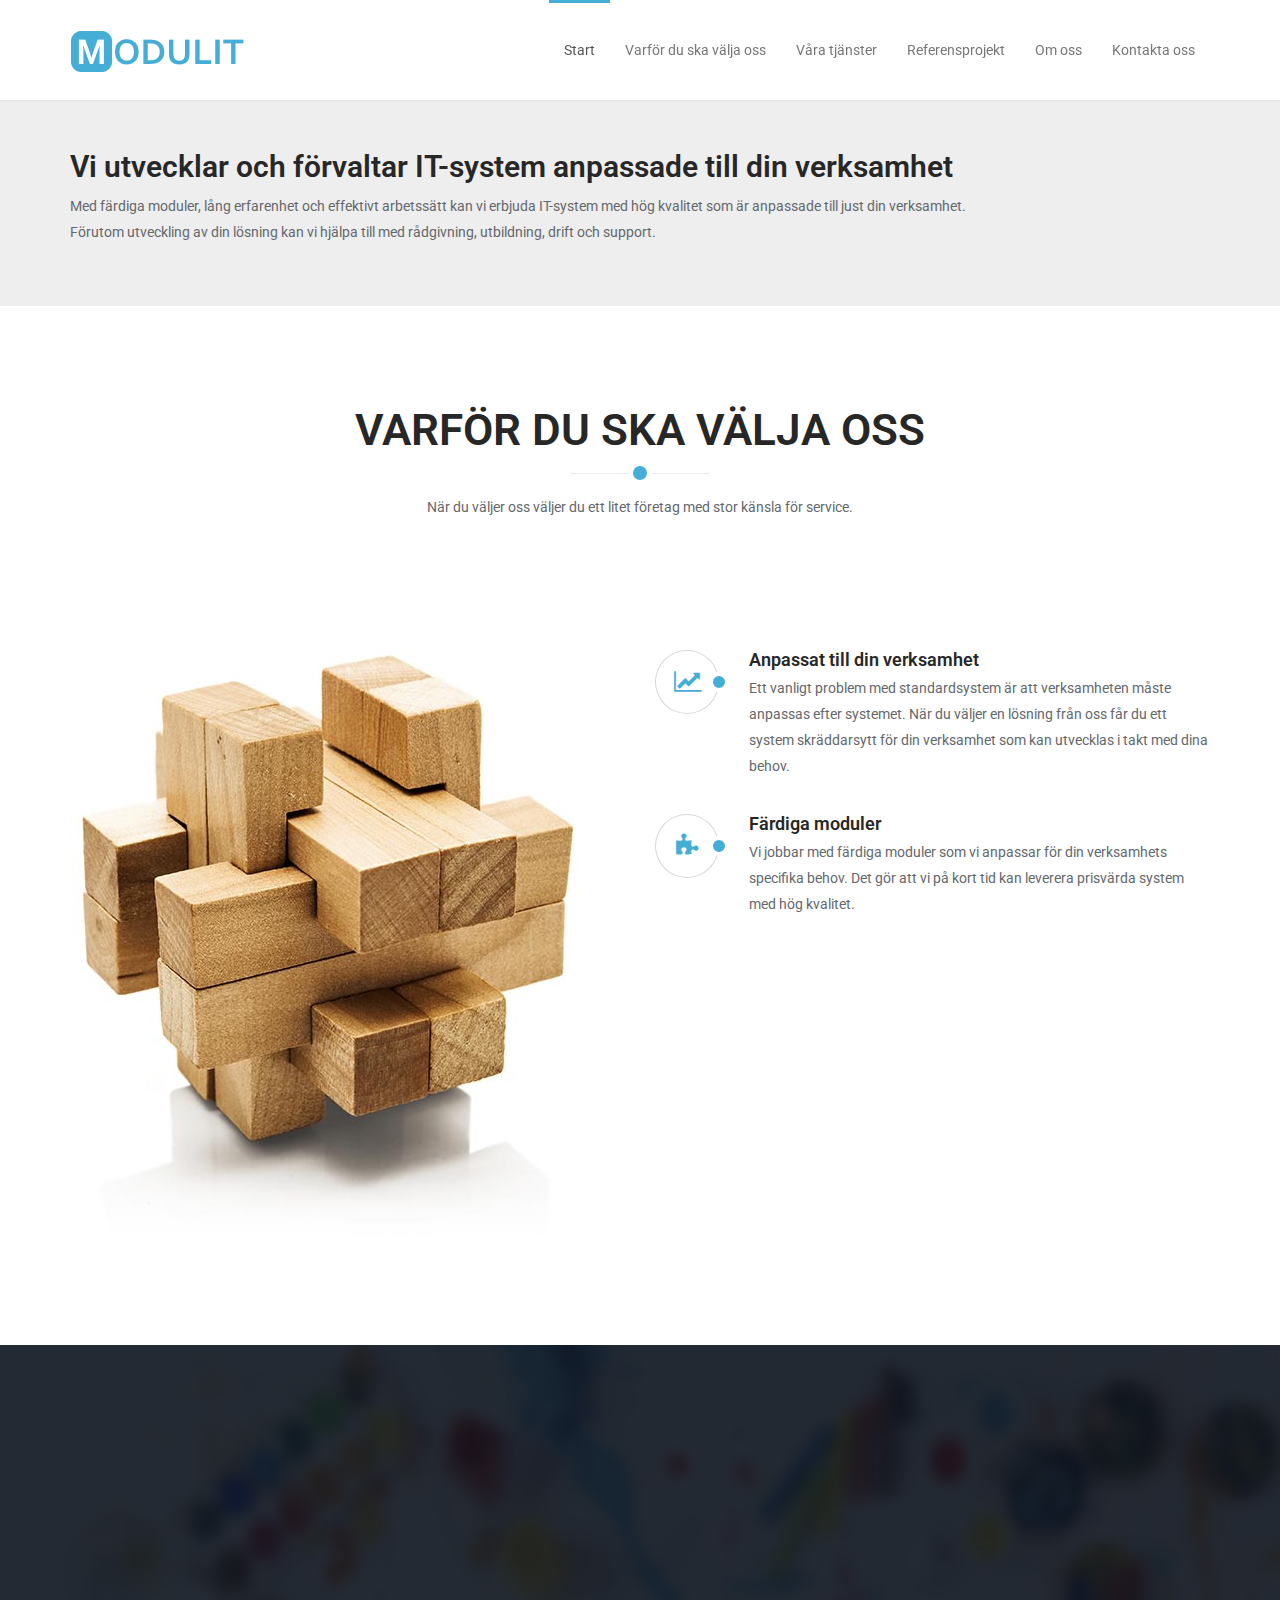
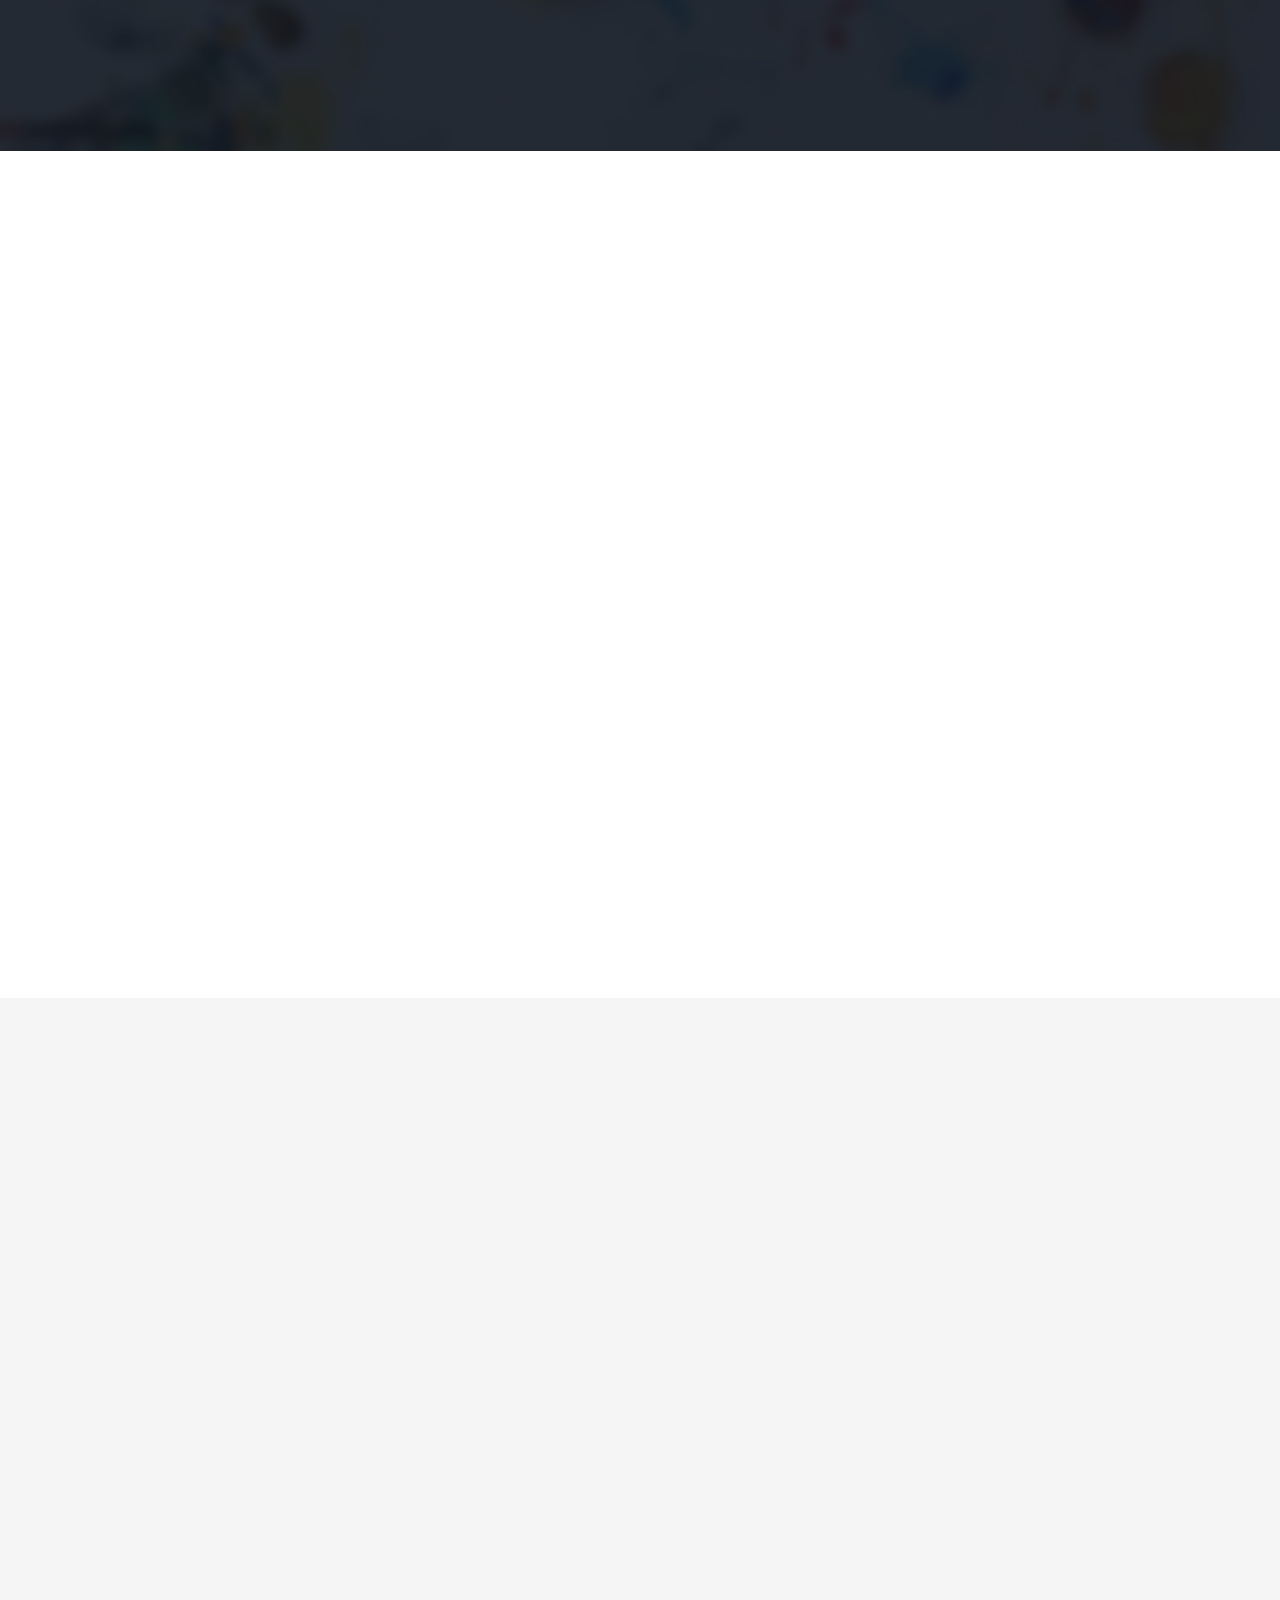
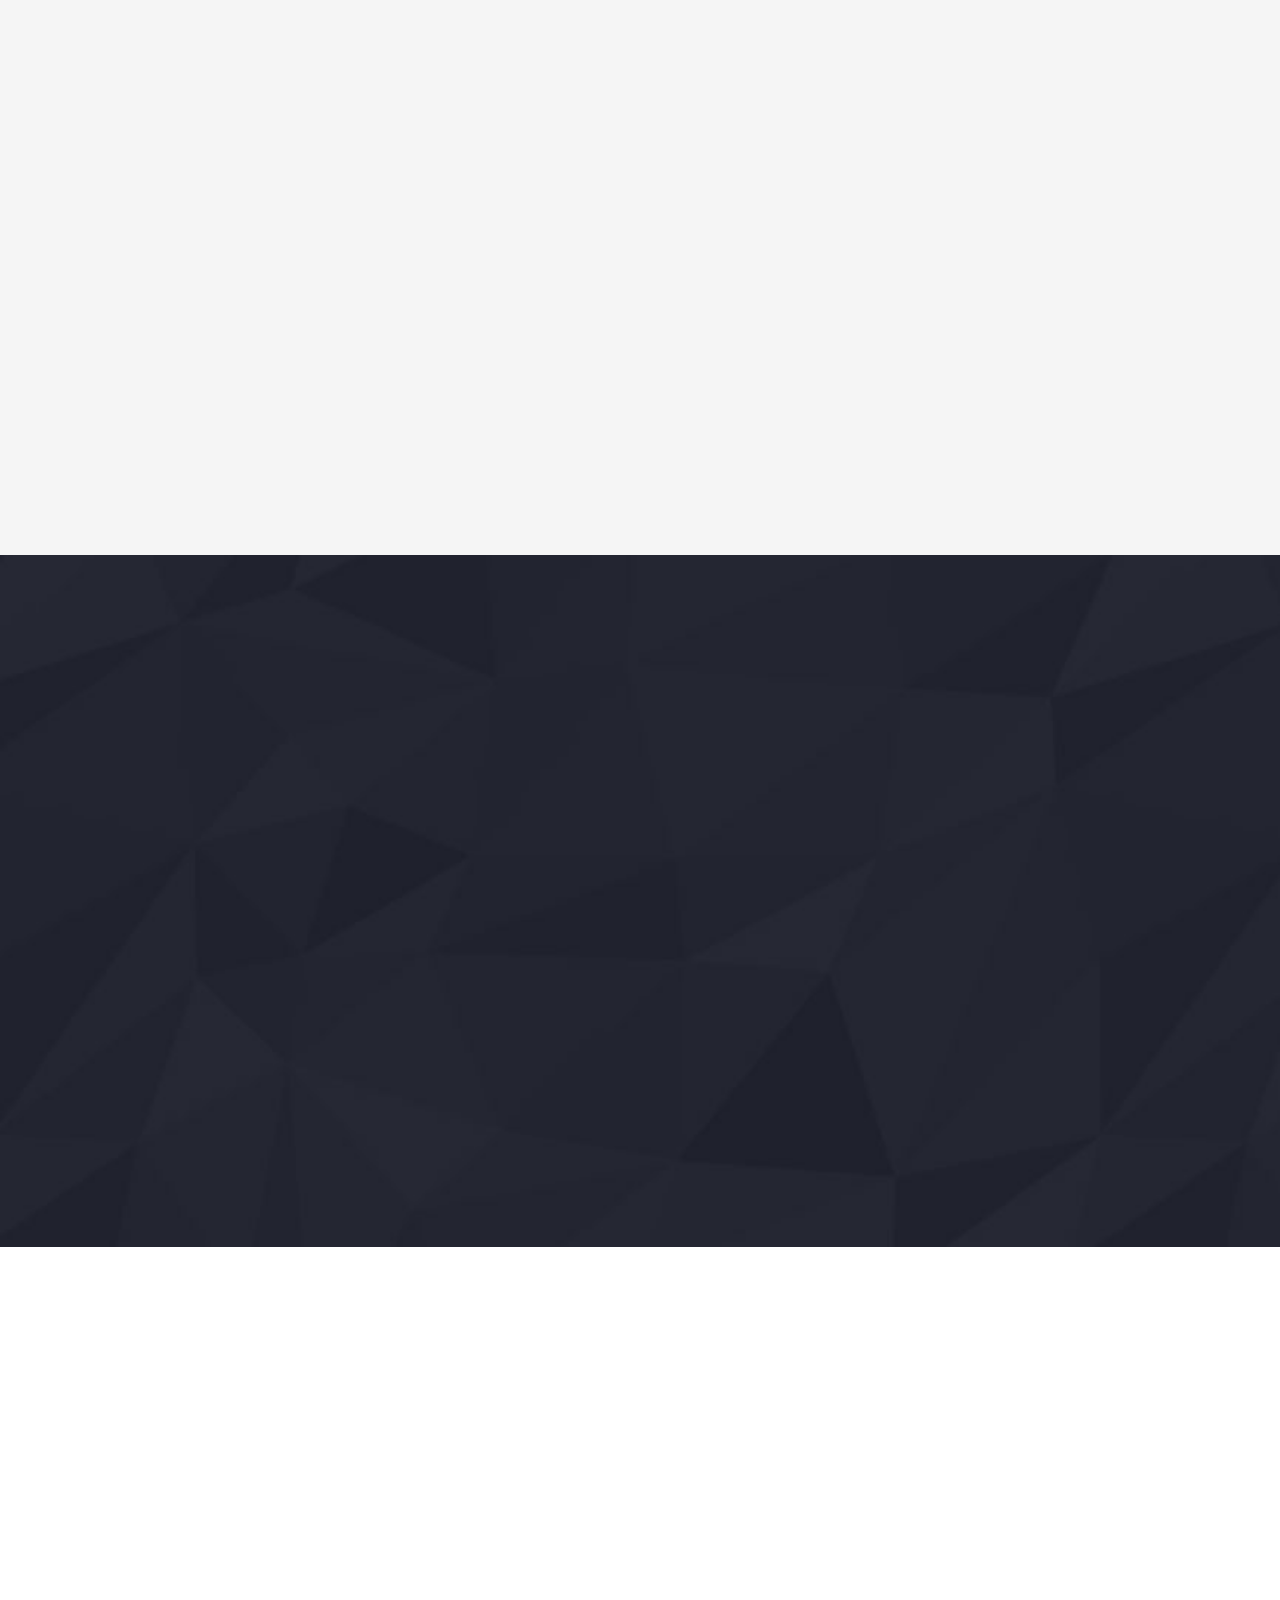
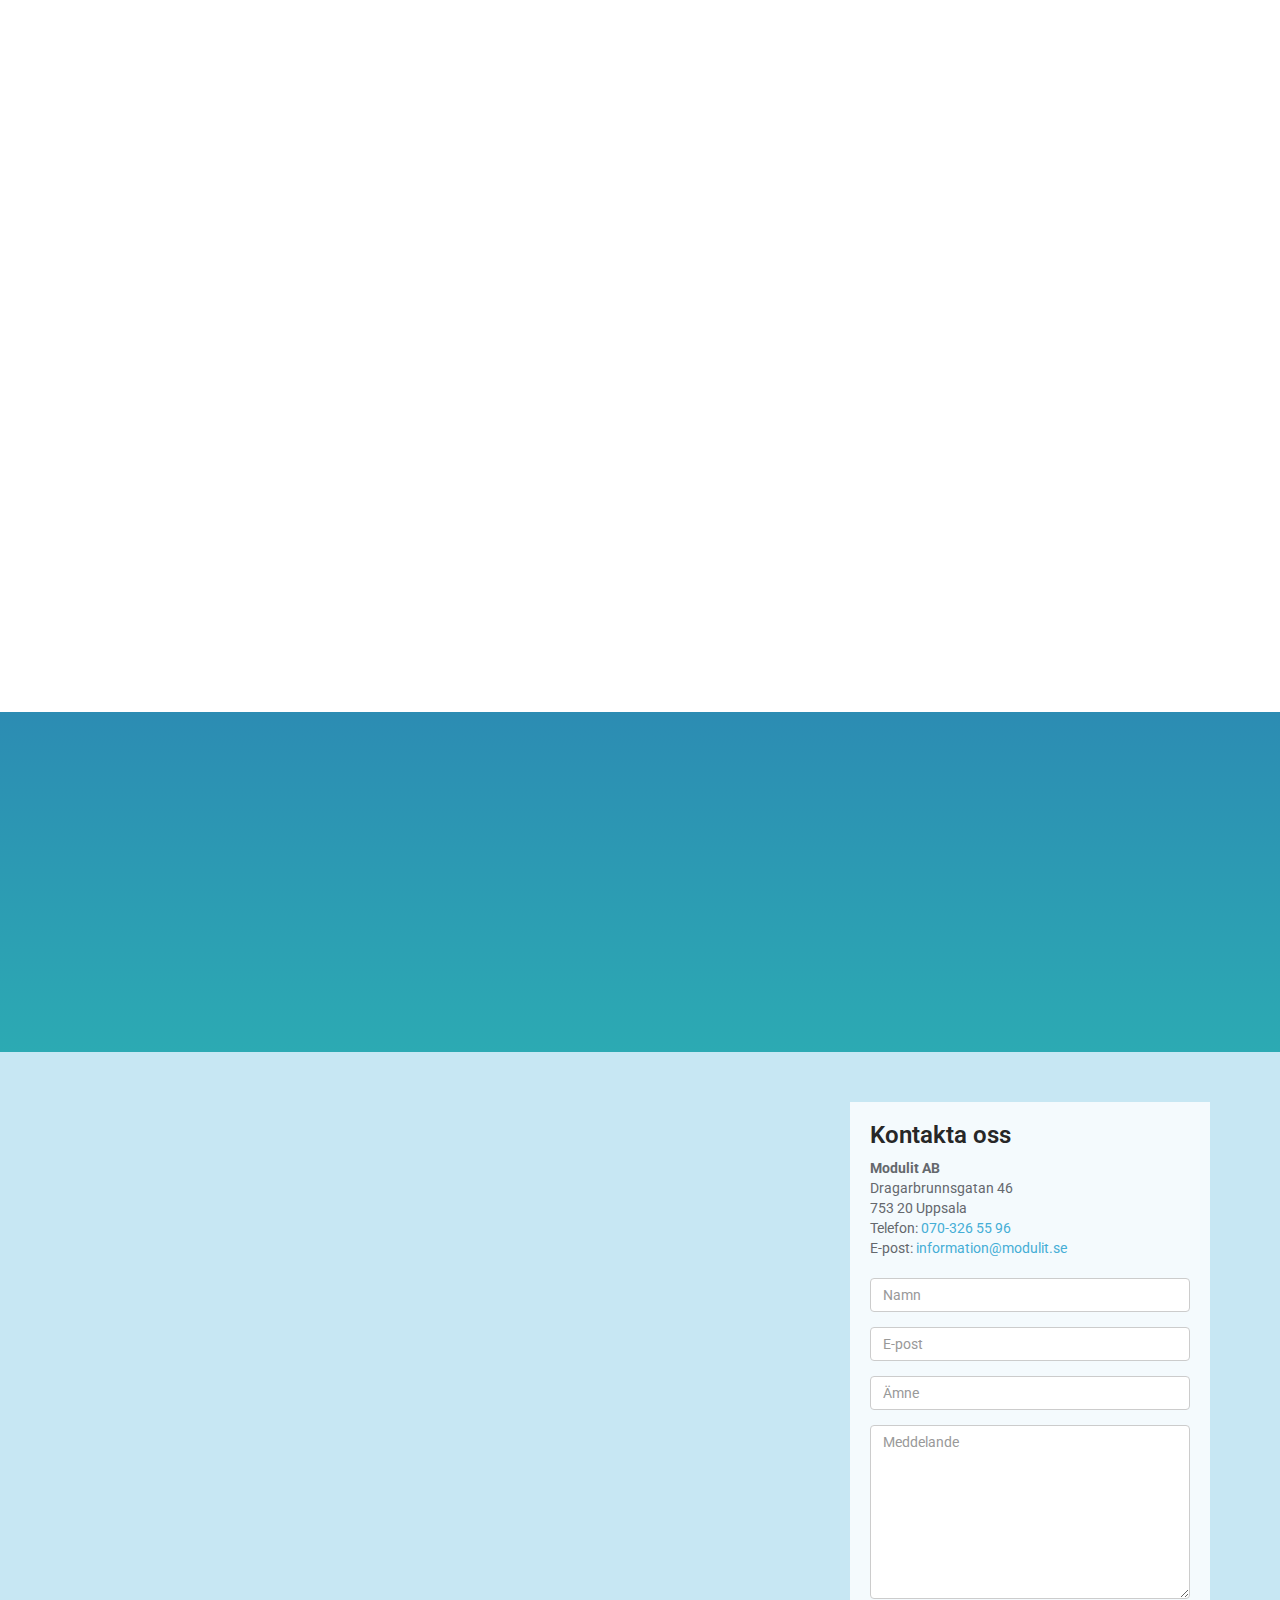
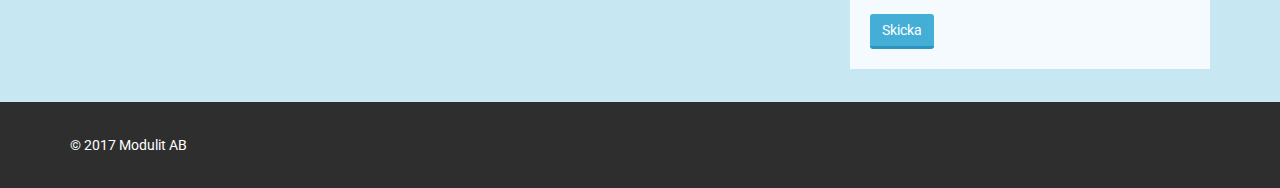
==== index.html @ 6f1f609f "Fixat länken till  /" ====
﻿<!DOCTYPE html>
<html lang="sv">
<head>
    <meta charset="utf-8">
    <meta name="viewport" content="width=device-width, initial-scale=1.0">
    <meta name="description" content="Vi erbjuder IT-system med hög kvalitet som är anpassade till just din verksamhet. Förutom utveckling av din lösning kan vi hjälpa till med rådgivning, utbildning, drift och support.">
    <title>Modulit AB - Start</title>
	<!-- core CSS -->
    <link href="css/bootstrap.min.css" rel="stylesheet">
    <link href="css/font-awesome.min.css" rel="stylesheet">
    <link href="css/animate.min.css" rel="stylesheet">
    <link href="css/owl.carousel.css" rel="stylesheet">
    <link href="css/owl.transitions.css" rel="stylesheet">
    <link href="css/prettyPhoto.css" rel="stylesheet">
    <link href="css/main.css" rel="stylesheet">
    <link href="css/responsive.css" rel="stylesheet">
    <!--[if lt IE 9]>
    <script src="js/html5shiv.js"></script>
    <script src="js/respond.min.js"></script>
    <![endif]-->       
    <link rel="shortcut icon" href="images/ico/favicon.ico">
    <link rel="apple-touch-icon-precomposed" sizes="144x144" href="images/ico/apple-touch-icon-144-precomposed.png">
    <link rel="apple-touch-icon-precomposed" sizes="114x114" href="images/ico/apple-touch-icon-114-precomposed.png">
    <link rel="apple-touch-icon-precomposed" sizes="72x72" href="images/ico/apple-touch-icon-72-precomposed.png">
    <link rel="apple-touch-icon-precomposed" href="images/ico/apple-touch-icon-57-precomposed.png">
</head>

<body id="home" class="homepage" data-spy="scroll" data-target="#nav2" data-offset="100">

    <header id="header">
        <nav id="main-menu" class="navbar navbar-default navbar-fixed-top" role="banner">
            <div class="container">
                <div class="navbar-header">
                    <button type="button" class="navbar-toggle" data-toggle="collapse" data-target=".navbar-collapse">
                        <span class="sr-only">Meny</span>
                        <span class="icon-bar"></span>
                        <span class="icon-bar"></span>
                        <span class="icon-bar"></span>
                    </button>
                    <a class="navbar-brand" href="/"><img src="images/logo.png" alt="logo"></a>
                </div>
				
                <div class="collapse navbar-collapse navbar-right" id="nav2">
                    <ul class="nav navbar-nav">
                        <li class="scroll"><a href="#home">Start</a></li>
                        <li class="scroll"><a href="#features">Varför du ska välja oss</a></li>
                        <li class="scroll"><a href="#services">Våra tjänster</a></li>
                        <li class="scroll"><a href="#portfolio">Referensprojekt</a></li>
                        <li class="scroll"><a href="#meet-team">Om oss</a></li>
                        <li class="scroll"><a href="#get-in-touch">Kontakta oss</a></li>                        
                    </ul>
                </div>
            </div><!--/.container-->
        </nav><!--/nav-->
    </header><!--/header-->

    <section id="main-slider">
        <div class="owl-carousel">
            <div class="item" style="background-image: url(images/slider/BuildingBlocks.jpg);">
                <div class="slider-inner">
                    <div class="container">
                        <div class="row">
                            <div class="col-sm-6">
                                <div class="carousel-content">
                                    <h2>Anpassade <span>lösningar</span> som växer med ditt företag</h2>
                                    <p>Med våra lösningar behöver du aldrig känna dig fast i ett låst standardsystem.<br>Vi bygger system som utvecklas i takt med din verksamhet.</p>
                                    <a class="btn btn-primary btn-lg" href="#features">Läs mer</a>
                                </div>
                            </div>
                        </div>
                    </div>
                </div>
            </div><!--/.item-->
             <div class="item" style="background-image: url(images/slider/Kite.jpg);">
                <div class="slider-inner">
                    <div class="container">
                        <div class="row">
                            <div class="col-sm-6">
                                <div class="carousel-content">
                                    <h2><span>Fast pris</span> nästan jämt</h2>
                                    <p>I de allra flesta fall kan vi erbjuda ett fast pris.<br>Skenande utvecklingskostnader tillhör gårdagen.</p>
                                    <a class="btn btn-primary btn-lg" href="#features">Läs mer</a>
                                </div>
                            </div>
                        </div>
                    </div>
                </div>
            </div><!--/.item-->
			<div class="item" style="background-image: url(images/slider/SuperHeroes.jpg);">
                <div class="slider-inner">
                    <div class="container">
                        <div class="row">
                            <div class="col-sm-6">
                                <div class="carousel-content">
                                    <h2>Trettio år av samlad <span>erfarenhet</span></h2>
                                    <p>Låt professionella utvecklare med lång erfarenhet bygga dina system.<br>Det blir billigare i längden.</p>
                                    <a class="btn btn-primary btn-lg" href="#meet-team">Läs mer</a>
                                </div>
                            </div>
                        </div>
                    </div>
                </div>
            </div><!--/.item-->

        </div><!--/.owl-carousel-->
    </section><!--/#main-slider-->

    <section id="cta" class="wow fadeIn">
        <div class="container">
            <div class="row">
                <div class="col-sm-10">
                    <h2>Vi utvecklar och förvaltar IT-system anpassade till din verksamhet</h2>
                    <p>Med färdiga moduler, lång erfarenhet och effektivt arbetssätt kan vi erbjuda IT-system med hög kvalitet som är anpassade till just din verksamhet.<br/> Förutom utveckling av din lösning kan vi hjälpa till med rådgivning, utbildning, drift och support.
                    </p>
                </div>
                <div class="col-sm-3 text-right">
                </div>
            </div>
        </div>
    </section><!--/#cta-->

    <section id="features">
        <div class="container">
            <div class="section-header">
                <h2 class="section-title text-center wow fadeInDown">Varför du ska välja oss</h2>
                <p class="text-center wow fadeInDown">När du väljer oss väljer du ett litet företag med stor känsla för service.</p>
            </div>
            <div class="row">
                <div class="col-sm-6 wow fadeInLeft" style="margin-top:80px">
                    <img class="img-responsive" src="images/WoodCube.jpg" alt="">
                </div>
                <div class="col-sm-6">

                    <div class="media service-box wow fadeInRight">
                        <div class="pull-left">
                            <i class="fa fa-line-chart"></i>
                        </div>
                        <div class="media-body">
                            <h4 class="media-heading">Anpassat till din verksamhet</h4>
                            <p>Ett vanligt problem med standardsystem är att verksamheten måste anpassas efter systemet. När du väljer en lösning från oss får du ett system skräddarsytt för din verksamhet som kan utvecklas i takt med dina behov.</p>
                        </div>
                    </div>

                    <div class="media service-box wow fadeInRight">
                        <div class="pull-left">
                            <i class="fa fa-puzzle-piece"></i>
                        </div>
                        <div class="media-body">
                            <h4 class="media-heading">Färdiga moduler</h4>
                            <p>Vi jobbar med färdiga moduler som vi anpassar för din verksamhets specifika behov. Det gör att vi på kort tid kan leverera prisvärda system med hög kvalitet.</p>
                        </div>
                    </div>

                    <div class="media service-box wow fadeInRight">
                        <div class="pull-left">
                            <i class="fa fa-cubes"></i>
                        </div>
                        <div class="media-body">
                            <h4 class="media-heading">Du äger ditt system</h4>
                            <p>En lösning som levereras från oss ägs helt och hållet av dig. Det betyder att om du mot förmodan skulle vilja byta leverantör är du helt fri att göra det när som helst.</p>
                        </div>
                    </div>

                    <div class="media service-box wow fadeInRight">
                        <div class="pull-left">
                            <i class="fa fa-life-buoy"></i>
                        </div>
                        <div class="media-body">
                            <h4 class="media-heading">Fast pris</h4>
                            <p>Vi kan ofta offerera lösningar till ett fast pris. Det gör att du slipper riskerna som finns kopplade till IT-projekt som levereras per timme.</p>
                        </div>
                    </div>
                </div>
            </div>
        </div>
    </section>

    <section id="cta2">
        <div class="container">
            <div class="text-center">
                <h2 class="wow fadeInUp" data-wow-duration="300ms" data-wow-delay="0ms">ALLA FÖRETAG ÄR <span>OLIKA</span> </h2>
                <p class="wow fadeInUp" data-wow-duration="300ms" data-wow-delay="100ms">Varför nöja sig med ett standardsystem som försöker passa alla företag?<br>Vi hjälper dig att bygga system som passar just din verksamhet!</p>
                <img class="img-responsive wow fadeIn" src="images/cta2/cta2-img.png" alt="" data-wow-duration="300ms" data-wow-delay="300ms">
            </div>
        </div>
    </section>

    <section id="services" >
        <div class="container">

            <div class="section-header">
                <h2 class="section-title text-center wow fadeInDown">Våra tjänster</h2>
                <p class="text-center wow fadeInDown">Vi erbjuder ett helhetsåtagande med utveckling, rådgivning, utbildning, drift och support.<br>Det gör att du bara behöver jobba med en part från start till mål.</p>
            </div>

            <div class="row">
                <div class="features">
                    <div class="col-md-4 col-sm-6 wow fadeInUp" data-wow-duration="300ms" data-wow-delay="0ms">
                        <div class="media service-box">
                            <div class="pull-left">
                                <i class="fa fa-key"></i>
                            </div>
                            <div class="media-body">
                                <h4 class="media-heading">Systemutveckling</h4>
                                <p>Vi bygger skräddarsydda IT-system från beprövade standardmoduler. Det betyder att du får ett högkvalitativt system an&shy;pas&shy;sat till din verksamhet. Dessutom ofta till fast pris.</p>
                            </div>
                        </div>
                    </div><!--/.col-md-4-->					

					<div class="col-md-4 col-sm-6 wow fadeInUp" data-wow-duration="300ms" data-wow-delay="200ms">
                        <div class="media service-box">
                            <div class="pull-left">
                                <i class="fa fa-connectdevelop"></i>
                            </div>
                            <div class="media-body">
                                <h4 class="media-heading">Integration</h4>
								<p>Med våra integrationslösningar kan vi automatisera verksamhetsprocesser och strömlinjeforma arbetsflöden genom att låta IT-system utbyta information med varandra.</p>
                            </div>
                        </div>
                    </div><!--/.col-md-4-->

                    <div class="col-md-4 col-sm-6 wow fadeInUp" data-wow-duration="300ms" data-wow-delay="300ms">
                        <div class="media service-box">
                            <div class="pull-left">
                                <i class="fa fa-quote-right"></i>
                            </div>
                            <div class="media-body">
                                <h4 class="media-heading">Rådgivning</h4>
                                <p>Vi är ett litet företag som är oberoende av leverantörer men helt beroende av våra kunder. När vi rekommederar något, kan du lita på att vi gör det utifrån vad som är bäst för dig som kund.</p>
                            </div>
                        </div>
                    </div><!--/.col-md-4-->
                    
                    <div class="col-md-4 col-sm-6 wow fadeInUp" data-wow-duration="300ms" data-wow-delay="400ms">
                        <div class="media service-box">
                            <div class="pull-left">
                                <i class="fa fa-cogs"></i>
                            </div>
                            <div class="media-body">
                                <h4 class="media-heading">Drift</h4>
                                <p>Ett driftåtagande från oss innebär att vi tar fullt ansvar för att din lösning och infra&shy;strukturen den körs på fungerar dygnet runt, alla dagar om året. Vi håller koll på att din lösning alltid fungerar så att du kan fokusera på din affär.</p>
                            </div>
                        </div>
                    </div><!--/.col-md-4-->

                    <div class="col-md-4 col-sm-6 wow fadeInUp" data-wow-duration="300ms" data-wow-delay="500ms">
                        <div class="media service-box">
                            <div class="pull-left">
                                <i class="fa fa-mortar-board"></i>
                            </div>
                            <div class="media-body">
                                <h4 class="media-heading">Utbildning</h4>
								<p>Våra lösningar är visserligen användarvänliga, men med en riktad utbildningsinsats kan ni snabbare bli produktiva med ny funktionalitet när vi visar hur det fungerar. Vi tar er från start till full fart med ett utbildnings&shy;program som är utformat för era behov.</p>
                            </div>
                        </div>
                    </div><!--/.col-md-4-->
                
                    <div class="col-md-4 col-sm-6 wow fadeInUp" data-wow-duration="300ms" data-wow-delay="600ms">
                        <div class="media service-box">
                            <div class="pull-left">
                                <i class="fa fa-phone"></i>
                            </div>
                            <div class="media-body">
                                <h4 class="media-heading">Support</h4>
                                <p>När du har frågor och funderingar kring din lösning finns vi alltid till hands för att hjälpa dig.</p>
                            </div>
                        </div>
                    </div><!--/.col-md-4-->
                </div>
            </div><!--/.row-->    
        </div><!--/.container-->
    </section><!--/#services-->

    <section id="portfolio">
        <div class="container">
            <div class="section-header">
                <h2 class="section-title text-center wow fadeInDown">Referens&shy;projekt</h2>
                <p class="text-center wow fadeInDown">Här är några lösningar som vi är extra stolta över.</p>
            </div>
			<div class="row">
				<div class="col-sm-6 col-md-3">
					<div class="team-member wow fadeInUp" data-wow-duration="400ms" data-wow-delay="000ms">
						<div class="team-img">
							<img class="img-responsive" src="images/portfolio/Both.jpg" alt="">
						</div>
					    <div class="team-info">
					        <h3>Region Uppsala</h3>
					        <span>Beställning, kostnadsuppföljning</span>
					    </div>					    
						<p>Beställning av ortopedtekniska hjälpmedel skedde tidigare via pappersblanketter utan möjlighet till kontroll eller översikt av kostnader.</p>
						<p>Med systemstödet förenklas arbets&shy;processen för läkarna. För patient&shy;erna innebär det att de kan få tillgång till hjälpmedlet snabbare. Samtidigt
						kan eko&shy;nomiavdelningen följa upp kostnader och avvikelser inför framtida upphandlingar.</p>
						<ul class="social-icons">
							<li><a href="http://www.akademiska.se/sv/Verksamheter/Ortopedi/"><i class="fa fa-link"></i></a></li>
						</ul>
					</div>
				</div>
				<div class="col-sm-6 col-md-3">
					<div class="team-member wow fadeInUp" data-wow-duration="400ms" data-wow-delay="100ms">
						<div class="team-img">
							<img class="img-responsive" src="images/portfolio/E-Fast-orderimport.jpg" alt="">
						</div>
						<div class="team-info">
							<h3>E-handels site</h3>
							<span>E-handel, administration, integration</span>
						</div>
					    <p>Vi har levererat stora delar av e-handelslösningen för en kund som säljer produkter till företag runt om i Europa.</p>
					    <p>Systemet är byggt på en artikel&shy;databas för de produkter som företaget säljer, med möjlighet till orderläggning online.</p>
					    <p>I systemets administrativa del hanteras de centrala rutinerna rörande företagets produkter, leverantörer, översättning, lager&shy;hantering och offerter. Systemet är integrerat med Visma Administration.</p>
					</div>
				</div>
				<div class="col-sm-6 col-md-3">
					<div class="team-member wow fadeInUp" data-wow-duration="400ms" data-wow-delay="200ms">
						<div class="team-img">
							<img class="img-responsive" src="images/portfolio/E-Fast-orderimport.jpg" alt="">
						</div>
						<div class="team-info">
							<h3>E-Fast orderimport</h3>
							<span>Integration, automation</span>
						</div>
						<p>Manuell sammanställning och inskrivning av ordrar i administrativa system är ett tidskrävande och monotont arbete med risk för felinmatningar.</p>
						<p>E-Fast är ett system för orderimport som läser in och sammanställer information från ett flertal olika källor och format. E-Fast är integrerat med Visma Administration och den sammanställda informationen läggs in som ordrar i ekonomisystemet.</p>
					</div>
				</div>
				<div class="col-sm-6 col-md-3">
					<div class="team-member wow fadeInUp" data-wow-duration="400ms" data-wow-delay="300ms">
						<div class="team-img">
							<img class="img-responsive" src="images/portfolio/Pillerkollen.jpg" alt="">
						</div>
						<div class="team-info">
							<h3>Pillerkollen</h3>
							<span>Hälsoapp för iOS och Android</span>
						</div>
						<p>Att hålla koll på sin medicinering är inte lätt. Med Pillerkollen samlar du information om dina läkemedel på ett ställe och får tydliga varningar.</p>
						<p>Läkemedel läggs till i appen genom sökning eller genom att scanna läke&shy;medlets streckkod.</p>
						<p>Appen delar upp information som är intressant för olika patientgrupper vilket gör att det blir enklare att hitta relevant information.</p>
						<ul class="social-icons">
							<li><a href="http://pk.se"><i class="fa fa-chain"></i></a></li>
						</ul>
					</div>
				</div>
			</div>

        </div><!--/.container-->
    </section><!--/#portfolio-->

    <section id="work-process">
        <div class="container">
            <div class="section-header">
                <h2 class="section-title text-center wow fadeInDown">Så här jobbar vi</h2>
                <p class="text-center wow fadeInDown">Vi jobbar iterativt med färdiga moduler som vi anpassar för din verksamhets specifika behov.<br>Det gör att vi på kort tid kan leverera prisvärda system med hög kvalitet.</p>
            </div>

            <div class="row text-center">
                <div class="col-md-3 col-xs-6">
                    <div class="wow fadeInUp" data-wow-duration="400ms" data-wow-delay="0ms">
                        <div class="icon-circle">
                            <span>1</span>
                            <i class="fa fa-puzzle-piece  fa-2x"></i>
                        </div>
                        <h3>FÄRDIGA MODULER</h3>
                        <p>Samma funktionalitet implemente&shy;ras gång på gång med mindre variationer i alla system.</p>
						<p>Vi jobbar med färdiga moduler som vi kan utan och innan. Du slipper betala för lösningar vi redan har färdigt.</p>
                    </div>
                </div>
                <div class="col-md-3 col-xs-6">
                    <div class="wow fadeInUp" data-wow-duration="400ms" data-wow-delay="100ms">
                        <div class="icon-circle">
                            <span>2</span>
                            <i class="fa fa-wrench fa-2x"></i>
                        </div>
                        <h3>KUND&shy;ANPASSNING</h3>
                        <p>Standardsystem är generella och försöker passa alla, men i slutänden passar ingen riktigt bra.</p>
                        <p>Alla kunder har olika behov. Därför anpassar vi våra lösningar efter varje verksamhets specifika behov.</p>
                    </div>
                </div>
                <div class="col-md-3 col-xs-6">
                    <div class="wow fadeInUp" data-wow-duration="400ms" data-wow-delay="200ms">
                        <div class="icon-circle">
                            <span>3</span>
                            <i class="fa fa-heart fa-2x"></i>
                        </div>
                        <h3>NÄRA SAMARBETE</h3>
                        <p>Många inblandade ökar risken för missförstånd, onödig kommu&shy;nikation och väntetider.</p>
                        <p>Hos oss har du en kontaktperson som du kontinuerligt stämmer av med från start till mål.</p>
                    </div>
                </div>
                <div class="col-md-3 col-xs-6">
                    <div class="wow fadeInUp" data-wow-duration="400ms" data-wow-delay="300ms">
                        <div class="icon-circle">
                            <span>4</span>
                            <i class="fa fa-refresh fa-2x"></i>
                        </div>
                        <h3>KORTA ITERATIONER</h3>
                        <p>Långa IT-projekt missar ofta målet, blir försenade och kostar mer än vad som var tänkt.</p>
						<p>Vi levererar ett affärsvärde åt gången. Du kan börja använda systemet snabbare och har full kontroll över kostnaden.</p>
                    </div>
                </div>			
            </div>
        </div>
    </section><!--/#work-process-->

    <section id="meet-team">
        <div class="container">
            <div class="section-header">
                <h2 class="section-title text-center wow fadeInDown">Om oss</h2>
                <p class="text-center wow fadeInDown">Vi har sedan starten 2007 fokuserat på att leverera kundanpassade, prisvärda lösningar med hög kvalitet.<br>
                Tillsammans har vi över trettio års samlad erfarenhet av IT-projekt.</p>
            </div>

			<div class="row">
				<div class="col-md-offset-3 col-sm-6 col-md-3">
					<div class="team-member wow fadeInUp" data-wow-duration="400ms" data-wow-delay="0ms">
						<div class="team-img">
							<img class="img-responsive" src="images/team/01.jpg" alt="">
						</div>
						<div class="team-info">
							<h3>Oskar Sjöberg</h3>
							<span>Systemutvecklare, VD</span>
						</div>
						<p>Senior systemutvecklare med tretton års erfarenhet av systemutveckling i olika IT-projekt. Tidigare CTO för Assently. Bland annat utvecklat system för H&amp;M, ABB, AstraZeneca och Scania. Magisterexamen i Systemvetenskap och är certifierad som IT-Arkitekt av Dataföreningen Kompetens.</p>
						<ul class="social-icons">
							<li><a href="https://www.linkedin.com/in/oskarsjoberg"><i class="fa fa-linkedin"></i></a></li>
						</ul>
					</div>
				</div>
				<div class="col-sm-6 col-md-3">
					<div class="team-member wow fadeInUp" data-wow-duration="400ms" data-wow-delay="200ms">
						<div class="team-img">
							<img class="img-responsive" src="images/team/03.jpg" alt="">
						</div>
						<div class="team-info">
							<h3>Johan Seppäläinen</h3>
							<span>Systemutvecklare</span>
						</div>
						<p>Senior systemutvecklare med arton års erfarenhet av IT-projekt, bland annat med behovsanalys, krav&shy;ställ&shy;ning och testledning. Jobbat med kunder inom streaming media, bio&shy;tech och läkemedelsindustrin. Innehar examen i biokemi och är certifierad av Microsoft som Solutions Developer (MCSD).</p>
						<ul class="social-icons">
							<li><a href="https://www.linkedin.com/in/johanseppalainen"><i class="fa fa-linkedin"></i></a></li>
						</ul>
					</div>
				</div>
			</div>
		</div>
    </section><!--/#meet-team-->

    <section id="get-in-touch">
        <div class="container">
            <div class="section-header">
                <h2 class="section-title text-center wow fadeInDown">Kontakta oss</h2>
                <p class="text-center wow fadeInDown">Är du intresserad av ett skräddarsytt system för din verksamhet?<br>Kontakta oss för ett förutsättningslöst möte!</p>
            </div>
        </div>
    </section><!--/#get-in-touch-->

<section id="contact">
        <div id="google-map" style="height:650px" data-latitude="59.8585553" data-longitude="17.6395011"></div>
        <div class="container-wrapper">
            <div class="container">
                <div class="row">
                    <div class="col-sm-4 col-sm-offset-8">
                        <div class="contact-form">
                            <h3>Kontakta oss</h3>

                            <address>
                              <strong>Modulit AB</strong><br>
                              Dragarbrunnsgatan 46<br>
                              753 20 Uppsala<br>
                              Telefon: <a href="tel:070-326 55 96">070-326 55 96</a><br>
                              E-post: <a href="mailto:information@modulit.se">information@modulit.se</a>
                            </address>

                            <form id="main-contact-form" name="contact-form" method="POST" action="https://formspree.io/oskar@oskarsjoberg.se">
                                <div class="form-group">
                                    <input type="text" name="name" class="form-control" placeholder="Namn" required>
                                </div>
                                <div class="form-group">
                                    <input type="email" name="email" class="form-control" placeholder="E-post" required>
                                </div>
                                <div class="form-group">
                                    <input type="text" name="subject" class="form-control" placeholder="Ämne" required>
                                </div>
                                <div class="form-group">
                                    <textarea name="message" class="form-control" rows="8" placeholder="Meddelande" required></textarea>
                                </div>
                                <button type="submit" name="submit" class="btn btn-primary">Skicka</button>
                            </form>
                        </div>
                    </div>
                </div>
            </div>
        </div>
    </section><!--/#bottom-->

    <footer id="footer">
        <div class="container">
            <div class="row">
                <div class="col-sm-6">
                    &copy; 2017 Modulit AB
                </div>
            </div>
        </div>
    </footer><!--/#footer-->

    <script src="js/jquery.js"></script>
    <script src="js/bootstrap.min.js"></script>
    <script src="http://maps.google.com/maps/api/js?key=AIzaSyDTxiNW3r80LkGfqLS70U1Lk9Ip225i6QQ"></script>
    <script src="js/owl.carousel.min.js"></script>
    <script src="js/jquery.prettyPhoto.js"></script>
    <script src="js/jquery.isotope.min.js"></script>
    <script src="js/jquery.inview.min.js"></script>
    <script src="js/wow.min.js"></script>
    <script src="js/main.js"></script>
    <script>
      (function(i,s,o,g,r,a,m){i['GoogleAnalyticsObject']=r;i[r]=i[r]||function(){
      (i[r].q=i[r].q||[]).push(arguments)},i[r].l=1*new Date();a=s.createElement(o),
      m=s.getElementsByTagName(o)[0];a.async=1;a.src=g;m.parentNode.insertBefore(a,m)
      })(window,document,'script','https://www.google-analytics.com/analytics.js','ga');

      ga('create', 'UA-83920640-1', 'auto');
      ga('send', 'pageview');
    </script>

</body>
</html>
---- css/prettyPhoto.css ----
div.pp_default .pp_top,div.pp_default .pp_top .pp_middle,div.pp_default .pp_top .pp_left,div.pp_default .pp_top .pp_right,div.pp_default .pp_bottom,div.pp_default .pp_bottom .pp_left,div.pp_default .pp_bottom .pp_middle,div.pp_default .pp_bottom .pp_right{height:13px}
div.pp_default .pp_top .pp_left{background:url(../images/prettyPhoto/default/sprite.png) -78px -93px no-repeat}
div.pp_default .pp_top .pp_middle{background:url(../images/prettyPhoto/default/sprite_x.png) top left repeat-x}
div.pp_default .pp_top .pp_right{background:url(../images/prettyPhoto/default/sprite.png) -112px -93px no-repeat}
div.pp_default .pp_content .ppt{color:#f8f8f8}
div.pp_default .pp_content_container .pp_left{background:url(../images/prettyPhoto/default/sprite_y.png) -7px 0 repeat-y;padding-left:13px}
div.pp_default .pp_content_container .pp_right{background:url(../images/prettyPhoto/default/sprite_y.png) top right repeat-y;padding-right:13px}
div.pp_default .pp_next:hover{background:url(../images/prettyPhoto/default/sprite_next.png) center right no-repeat;cursor:pointer}
div.pp_default .pp_previous:hover{background:url(../images/prettyPhoto/default/sprite_prev.png) center left no-repeat;cursor:pointer}
div.pp_default .pp_expand{background:url(../images/prettyPhoto/default/sprite.png) 0 -29px no-repeat;cursor:pointer;width:28px;height:28px}
div.pp_default .pp_expand:hover{background:url(../images/prettyPhoto/default/sprite.png) 0 -56px no-repeat;cursor:pointer}
div.pp_default .pp_contract{background:url(../images/prettyPhoto/default/sprite.png) 0 -84px no-repeat;cursor:pointer;width:28px;height:28px}
div.pp_default .pp_contract:hover{background:url(../images/prettyPhoto/default/sprite.png) 0 -113px no-repeat;cursor:pointer}
div.pp_default .pp_close{width:30px;height:30px;background:url(../images/prettyPhoto/default/sprite.png) 2px 1px no-repeat;cursor:pointer}
div.pp_default .pp_gallery ul li a{background:url(../images/prettyPhoto/default/default_thumb.png) center center #f8f8f8;border:1px solid #aaa}
div.pp_default .pp_social{margin-top:7px}
div.pp_default .pp_gallery a.pp_arrow_previous,div.pp_default .pp_gallery a.pp_arrow_next{position:static;left:auto}
div.pp_default .pp_nav .pp_play,div.pp_default .pp_nav .pp_pause{background:url(../images/prettyPhoto/default/sprite.png) -51px 1px no-repeat;height:30px;width:30px}
div.pp_default .pp_nav .pp_pause{background-position:-51px -29px}
div.pp_default a.pp_arrow_previous,div.pp_default a.pp_arrow_next{background:url(../images/prettyPhoto/default/sprite.png) -31px -3px no-repeat;height:20px;width:20px;margin:4px 0 0}
div.pp_default a.pp_arrow_next{left:52px;background-position:-82px -3px}
div.pp_default .pp_content_container .pp_details{margin-top:5px}
div.pp_default .pp_nav{clear:none;height:30px;width:110px;position:relative}
div.pp_default .pp_nav .currentTextHolder{font-family:Georgia;font-style:italic;color:#999;font-size:11px;left:75px;line-height:25px;position:absolute;top:2px;margin:0;padding:0 0 0 10px}
div.pp_default .pp_close:hover,div.pp_default .pp_nav .pp_play:hover,div.pp_default .pp_nav .pp_pause:hover,div.pp_default .pp_arrow_next:hover,div.pp_default .pp_arrow_previous:hover{opacity:0.7}
div.pp_default .pp_description{font-size:11px;font-weight:700;line-height:14px;margin:5px 50px 5px 0}
div.pp_default .pp_bottom .pp_left{background:url(../images/prettyPhoto/default/sprite.png) -78px -127px no-repeat}
div.pp_default .pp_bottom .pp_middle{background:url(../images/prettyPhoto/default/sprite_x.png) bottom left repeat-x}
div.pp_default .pp_bottom .pp_right{background:url(../images/prettyPhoto/default/sprite.png) -112px -127px no-repeat}
div.pp_default .pp_loaderIcon{background:url(../images/prettyPhoto/default/loader.gif) center center no-repeat}
div.light_rounded .pp_top .pp_left{background:url(../images/prettyPhoto/light_rounded/sprite.png) -88px -53px no-repeat}
div.light_rounded .pp_top .pp_right{background:url(../images/prettyPhoto/light_rounded/sprite.png) -110px -53px no-repeat}
div.light_rounded .pp_next:hover{background:url(../images/prettyPhoto/light_rounded/btnNext.png) center right no-repeat;cursor:pointer}
div.light_rounded .pp_previous:hover{background:url(../images/prettyPhoto/light_rounded/btnPrevious.png) center left no-repeat;cursor:pointer}
div.light_rounded .pp_expand{background:url(../images/prettyPhoto/light_rounded/sprite.png) -31px -26px no-repeat;cursor:pointer}
div.light_rounded .pp_expand:hover{background:url(../images/prettyPhoto/light_rounded/sprite.png) -31px -47px no-repeat;cursor:pointer}
div.light_rounded .pp_contract{background:url(../images/prettyPhoto/light_rounded/sprite.png) 0 -26px no-repeat;cursor:pointer}
div.light_rounded .pp_contract:hover{background:url(../images/prettyPhoto/light_rounded/sprite.png) 0 -47px no-repeat;cursor:pointer}
div.light_rounded .pp_close{width:75px;height:22px;background:url(../images/prettyPhoto/light_rounded/sprite.png) -1px -1px no-repeat;cursor:pointer}
div.light_rounded .pp_nav .pp_play{background:url(../images/prettyPhoto/light_rounded/sprite.png) -1px -100px no-repeat;height:15px;width:14px}
div.light_rounded .pp_nav .pp_pause{background:url(../images/prettyPhoto/light_rounded/sprite.png) -24px -100px no-repeat;height:15px;width:14px}
div.light_rounded .pp_arrow_previous{background:url(../images/prettyPhoto/light_rounded/sprite.png) 0 -71px no-repeat}
div.light_rounded .pp_arrow_next{background:url(../images/prettyPhoto/light_rounded/sprite.png) -22px -71px no-repeat}
div.light_rounded .pp_bottom .pp_left{background:url(../images/prettyPhoto/light_rounded/sprite.png) -88px -80px no-repeat}
div.light_rounded .pp_bottom .pp_right{background:url(../images/prettyPhoto/light_rounded/sprite.png) -110px -80px no-repeat}
div.dark_rounded .pp_top .pp_left{background:url(../images/prettyPhoto/dark_rounded/sprite.png) -88px -53px no-repeat}
div.dark_rounded .pp_top .pp_right{background:url(../images/prettyPhoto/dark_rounded/sprite.png) -110px -53px no-repeat}
div.dark_rounded .pp_content_container .pp_left{background:url(../images/prettyPhoto/dark_rounded/contentPattern.png) top left repeat-y}
div.dark_rounded .pp_content_container .pp_right{background:url(../images/prettyPhoto/dark_rounded/contentPattern.png) top right repeat-y}
div.dark_rounded .pp_next:hover{background:url(../images/prettyPhoto/dark_rounded/btnNext.png) center right no-repeat;cursor:pointer}
div.dark_rounded .pp_previous:hover{background:url(../images/prettyPhoto/dark_rounded/btnPrevious.png) center left no-repeat;cursor:pointer}
div.dark_rounded .pp_expand{background:url(../images/prettyPhoto/dark_rounded/sprite.png) -31px -26px no-repeat;cursor:pointer}
div.dark_rounded .pp_expand:hover{background:url(../images/prettyPhoto/dark_rounded/sprite.png) -31px -47px no-repeat;cursor:pointer}
div.dark_rounded .pp_contract{background:url(../images/prettyPhoto/dark_rounded/sprite.png) 0 -26px no-repeat;cursor:pointer}
div.dark_rounded .pp_contract:hover{background:url(../images/prettyPhoto/dark_rounded/sprite.png) 0 -47px no-repeat;cursor:pointer}
div.dark_rounded .pp_close{width:75px;height:22px;background:url(../images/prettyPhoto/dark_rounded/sprite.png) -1px -1px no-repeat;cursor:pointer}
div.dark_rounded .pp_description{margin-right:85px;color:#fff}
div.dark_rounded .pp_nav .pp_play{background:url(../images/prettyPhoto/dark_rounded/sprite.png) -1px -100px no-repeat;height:15px;width:14px}
div.dark_rounded .pp_nav .pp_pause{background:url(../images/prettyPhoto/dark_rounded/sprite.png) -24px -100px no-repeat;height:15px;width:14px}
div.dark_rounded .pp_arrow_previous{background:url(../images/prettyPhoto/dark_rounded/sprite.png) 0 -71px no-repeat}
div.dark_rounded .pp_arrow_next{background:url(../images/prettyPhoto/dark_rounded/sprite.png) -22px -71px no-repeat}
div.dark_rounded .pp_bottom .pp_left{background:url(../images/prettyPhoto/dark_rounded/sprite.png) -88px -80px no-repeat}
div.dark_rounded .pp_bottom .pp_right{background:url(../images/prettyPhoto/dark_rounded/sprite.png) -110px -80px no-repeat}
div.dark_rounded .pp_loaderIcon{background:url(../images/prettyPhoto/dark_rounded/loader.gif) center center no-repeat}
div.dark_square .pp_left,div.dark_square .pp_middle,div.dark_square .pp_right,div.dark_square .pp_content{background:#000}
div.dark_square .pp_description{color:#fff;margin:0 85px 0 0}
div.dark_square .pp_loaderIcon{background:url(../images/prettyPhoto/dark_square/loader.gif) center center no-repeat}
div.dark_square .pp_expand{background:url(../images/prettyPhoto/dark_square/sprite.png) -31px -26px no-repeat;cursor:pointer}
div.dark_square .pp_expand:hover{background:url(../images/prettyPhoto/dark_square/sprite.png) -31px -47px no-repeat;cursor:pointer}
div.dark_square .pp_contract{background:url(../images/prettyPhoto/dark_square/sprite.png) 0 -26px no-repeat;cursor:pointer}
div.dark_square .pp_contract:hover{background:url(../images/prettyPhoto/dark_square/sprite.png) 0 -47px no-repeat;cursor:pointer}
div.dark_square .pp_close{width:75px;height:22px;background:url(../images/prettyPhoto/dark_square/sprite.png) -1px -1px no-repeat;cursor:pointer}
div.dark_square .pp_nav{clear:none}
div.dark_square .pp_nav .pp_play{background:url(../images/prettyPhoto/dark_square/sprite.png) -1px -100px no-repeat;height:15px;width:14px}
div.dark_square .pp_nav .pp_pause{background:url(../images/prettyPhoto/dark_square/sprite.png) -24px -100px no-repeat;height:15px;width:14px}
div.dark_square .pp_arrow_previous{background:url(../images/prettyPhoto/dark_square/sprite.png) 0 -71px no-repeat}
div.dark_square .pp_arrow_next{background:url(../images/prettyPhoto/dark_square/sprite.png) -22px -71px no-repeat}
div.dark_square .pp_next:hover{background:url(../images/prettyPhoto/dark_square/btnNext.png) center right no-repeat;cursor:pointer}
div.dark_square .pp_previous:hover{background:url(../images/prettyPhoto/dark_square/btnPrevious.png) center left no-repeat;cursor:pointer}
div.light_square .pp_expand{background:url(../images/prettyPhoto/light_square/sprite.png) -31px -26px no-repeat;cursor:pointer}
div.light_square .pp_expand:hover{background:url(../images/prettyPhoto/light_square/sprite.png) -31px -47px no-repeat;cursor:pointer}
div.light_square .pp_contract{background:url(../images/prettyPhoto/light_square/sprite.png) 0 -26px no-repeat;cursor:pointer}
div.light_square .pp_contract:hover{background:url(../images/prettyPhoto/light_square/sprite.png) 0 -47px no-repeat;cursor:pointer}
div.light_square .pp_close{width:75px;height:22px;background:url(../images/prettyPhoto/light_square/sprite.png) -1px -1px no-repeat;cursor:pointer}
div.light_square .pp_nav .pp_play{background:url(../images/prettyPhoto/light_square/sprite.png) -1px -100px no-repeat;height:15px;width:14px}
div.light_square .pp_nav .pp_pause{background:url(../images/prettyPhoto/light_square/sprite.png) -24px -100px no-repeat;height:15px;width:14px}
div.light_square .pp_arrow_previous{background:url(../images/prettyPhoto/light_square/sprite.png) 0 -71px no-repeat}
div.light_square .pp_arrow_next{background:url(../images/prettyPhoto/light_square/sprite.png) -22px -71px no-repeat}
div.light_square .pp_next:hover{background:url(../images/prettyPhoto/light_square/btnNext.png) center right no-repeat;cursor:pointer}
div.light_square .pp_previous:hover{background:url(../images/prettyPhoto/light_square/btnPrevious.png) center left no-repeat;cursor:pointer}
div.facebook .pp_top .pp_left{background:url(../images/prettyPhoto/facebook/sprite.png) -88px -53px no-repeat}
div.facebook .pp_top .pp_middle{background:url(../images/prettyPhoto/facebook/contentPatternTop.png) top left repeat-x}
div.facebook .pp_top .pp_right{background:url(../images/prettyPhoto/facebook/sprite.png) -110px -53px no-repeat}
div.facebook .pp_content_container .pp_left{background:url(../images/prettyPhoto/facebook/contentPatternLeft.png) top left repeat-y}
div.facebook .pp_content_container .pp_right{background:url(../images/prettyPhoto/facebook/contentPatternRight.png) top right repeat-y}
div.facebook .pp_expand{background:url(../images/prettyPhoto/facebook/sprite.png) -31px -26px no-repeat;cursor:pointer}
div.facebook .pp_expand:hover{background:url(../images/prettyPhoto/facebook/sprite.png) -31px -47px no-repeat;cursor:pointer}
div.facebook .pp_contract{background:url(../images/prettyPhoto/facebook/sprite.png) 0 -26px no-repeat;cursor:pointer}
div.facebook .pp_contract:hover{background:url(../images/prettyPhoto/facebook/sprite.png) 0 -47px no-repeat;cursor:pointer}
div.facebook .pp_close{width:22px;height:22px;background:url(../images/prettyPhoto/facebook/sprite.png) -1px -1px no-repeat;cursor:pointer}
div.facebook .pp_description{margin:0 37px 0 0}
div.facebook .pp_loaderIcon{background:url(../images/prettyPhoto/facebook/loader.gif) center center no-repeat}
div.facebook .pp_arrow_previous{background:url(../images/prettyPhoto/facebook/sprite.png) 0 -71px no-repeat;height:22px;margin-top:0;width:22px}
div.facebook .pp_arrow_previous.disabled{background-position:0 -96px;cursor:default}
div.facebook .pp_arrow_next{background:url(../images/prettyPhoto/facebook/sprite.png) -32px -71px no-repeat;height:22px;margin-top:0;width:22px}
div.facebook .pp_arrow_next.disabled{background-position:-32px -96px;cursor:default}
div.facebook .pp_nav{margin-top:0}
div.facebook .pp_nav p{font-size:15px;padding:0 3px 0 4px}
div.facebook .pp_nav .pp_play{background:url(../images/prettyPhoto/facebook/sprite.png) -1px -123px no-repeat;height:22px;width:22px}
div.facebook .pp_nav .pp_pause{background:url(../images/prettyPhoto/facebook/sprite.png) -32px -123px no-repeat;height:22px;width:22px}
div.facebook .pp_next:hover{background:url(../images/prettyPhoto/facebook/btnNext.png) center right no-repeat;cursor:pointer}
div.facebook .pp_previous:hover{background:url(../images/prettyPhoto/facebook/btnPrevious.png) center left no-repeat;cursor:pointer}
div.facebook .pp_bottom .pp_left{background:url(../images/prettyPhoto/facebook/sprite.png) -88px -80px no-repeat}
div.facebook .pp_bottom .pp_middle{background:url(../images/prettyPhoto/facebook/contentPatternBottom.png) top left repeat-x}
div.facebook .pp_bottom .pp_right{background:url(../images/prettyPhoto/facebook/sprite.png) -110px -80px no-repeat}
div.pp_pic_holder a:focus{outline:none}
div.pp_overlay{background:#000;display:none;left:0;position:absolute;top:0;width:100%;z-index:9500}
div.pp_pic_holder{display:none;position:absolute;width:100px;z-index:10000}
.pp_content{height:40px;min-width:40px}
* html .pp_content{width:40px}
.pp_content_container{position:relative;text-align:left;width:100%}
.pp_content_container .pp_left{padding-left:20px}
.pp_content_container .pp_right{padding-right:20px}
.pp_content_container .pp_details{float:left;margin:10px 0 2px}
.pp_description{display:none;margin:0}
.pp_social{float:left;margin:0}
.pp_social .facebook{float:left;margin-left:5px;width:55px;overflow:hidden}
.pp_social .twitter{float:left}
.pp_nav{clear:right;float:left;margin:3px 10px 0 0}
.pp_nav p{float:left;white-space:nowrap;margin:2px 4px}
.pp_nav .pp_play,.pp_nav .pp_pause{float:left;margin-right:4px;text-indent:-10000px}
a.pp_arrow_previous,a.pp_arrow_next{display:block;float:left;height:15px;margin-top:3px;overflow:hidden;text-indent:-10000px;width:14px}
.pp_hoverContainer{position:absolute;top:0;width:100%;z-index:2000}
.pp_gallery{display:none;left:50%;margin-top:-50px;position:absolute;z-index:10000}
.pp_gallery div{float:left;overflow:hidden;position:relative}
.pp_gallery ul{float:left;height:35px;position:relative;white-space:nowrap;margin:0 0 0 5px;padding:0}
.pp_gallery ul a{border:1px rgba(0,0,0,0.5) solid;display:block;float:left;height:33px;overflow:hidden}
.pp_gallery ul a img{border:0}
.pp_gallery li{display:block;float:left;margin:0 5px 0 0;padding:0}
.pp_gallery li.default a{background:url(../images/prettyPhoto/facebook/default_thumbnail.gif) 0 0 no-repeat;display:block;height:33px;width:50px}
.pp_gallery .pp_arrow_previous,.pp_gallery .pp_arrow_next{margin-top:7px!important}
a.pp_next{background:url(../images/prettyPhoto/light_rounded/btnNext.png) 10000px 10000px no-repeat;display:block;float:right;height:100%;text-indent:-10000px;width:49%}
a.pp_previous{background:url(../images/prettyPhoto/light_rounded/btnNext.png) 10000px 10000px no-repeat;display:block;float:left;height:100%;text-indent:-10000px;width:49%}
a.pp_expand,a.pp_contract{cursor:pointer;display:none;height:20px;position:absolute;right:30px;text-indent:-10000px;top:10px;width:20px;z-index:20000}
a.pp_close{position:absolute;right:0;top:0;display:block;line-height:22px;text-indent:-10000px}
.pp_loaderIcon{display:block;height:24px;left:50%;position:absolute;top:50%;width:24px;margin:-12px 0 0 -12px}
#pp_full_res{line-height:1!important}
#pp_full_res .pp_inline{text-align:left}
#pp_full_res .pp_inline p{margin:0 0 15px}
div.ppt{color:#fff;display:none;font-size:17px;z-index:9999;margin:0 0 5px 15px}
div.pp_default .pp_content,div.light_rounded .pp_content{background-color:#fff}
div.pp_default #pp_full_res .pp_inline,div.light_rounded .pp_content .ppt,div.light_rounded #pp_full_res .pp_inline,div.light_square .pp_content .ppt,div.light_square #pp_full_res .pp_inline,div.facebook .pp_content .ppt,div.facebook #pp_full_res .pp_inline{color:#000}
div.pp_default .pp_gallery ul li a:hover,div.pp_default .pp_gallery ul li.selected a,.pp_gallery ul a:hover,.pp_gallery li.selected a{border-color:#fff}
div.pp_default .pp_details,div.light_rounded .pp_details,div.dark_rounded .pp_details,div.dark_square .pp_details,div.light_square .pp_details,div.facebook .pp_details{position:relative}
div.light_rounded .pp_top .pp_middle,div.light_rounded .pp_content_container .pp_left,div.light_rounded .pp_content_container .pp_right,div.light_rounded .pp_bottom .pp_middle,div.light_square .pp_left,div.light_square .pp_middle,div.light_square .pp_right,div.light_square .pp_content,div.facebook .pp_content{background:#fff}
div.light_rounded .pp_description,div.light_square .pp_description{margin-right:85px}
div.light_rounded .pp_gallery a.pp_arrow_previous,div.light_rounded .pp_gallery a.pp_arrow_next,div.dark_rounded .pp_gallery a.pp_arrow_previous,div.dark_rounded .pp_gallery a.pp_arrow_next,div.dark_square .pp_gallery a.pp_arrow_previous,div.dark_square .pp_gallery a.pp_arrow_next,div.light_square .pp_gallery a.pp_arrow_previous,div.light_square .pp_gallery a.pp_arrow_next{margin-top:12px!important}
div.light_rounded .pp_arrow_previous.disabled,div.dark_rounded .pp_arrow_previous.disabled,div.dark_square .pp_arrow_previous.disabled,div.light_square .pp_arrow_previous.disabled{background-position:0 -87px;cursor:default}
div.light_rounded .pp_arrow_next.disabled,div.dark_rounded .pp_arrow_next.disabled,div.dark_square .pp_arrow_next.disabled,div.light_square .pp_arrow_next.disabled{background-position:-22px -87px;cursor:default}
div.light_rounded .pp_loaderIcon,div.light_square .pp_loaderIcon{background:url(../images/prettyPhoto/light_rounded/loader.gif) center center no-repeat}
div.dark_rounded .pp_top .pp_middle,div.dark_rounded .pp_content,div.dark_rounded .pp_bottom .pp_middle{background:url(../images/prettyPhoto/dark_rounded/contentPattern.png) top left repeat}
div.dark_rounded .currentTextHolder,div.dark_square .currentTextHolder{color:#c4c4c4}
div.dark_rounded #pp_full_res .pp_inline,div.dark_square #pp_full_res .pp_inline{color:#fff}
.pp_top,.pp_bottom{height:20px;position:relative}
* html .pp_top,* html .pp_bottom{padding:0 20px}
.pp_top .pp_left,.pp_bottom .pp_left{height:20px;left:0;position:absolute;width:20px}
.pp_top .pp_middle,.pp_bottom .pp_middle{height:20px;left:20px;position:absolute;right:20px}
* html .pp_top .pp_middle,* html .pp_bottom .pp_middle{left:0;position:static}
.pp_top .pp_right,.pp_bottom .pp_right{height:20px;left:auto;position:absolute;right:0;top:0;width:20px}
.pp_fade,.pp_gallery li.default a img{display:none}
---- css/main.css ----
@import url(http://fonts.googleapis.com/css?family=Roboto:400,300,100,700,100italic,300italic,400italic,700italic);
/*
Template Name: Multi
Version: 1.0
Author: ShapeBootstrap
Author URL: http://shapebootstrap.net
*/
/*************************
*******Typography******
**************************/
body {
  padding-top: 100px;
  background: #fff;
  font-family: 'Roboto', sans-serif;
  font-weight: 400;
  color: #64686d;
  line-height: 26px;
   position: relative;
}
h1,
h2,
h3,
h4,
h5,
h6 {
  font-weight: 600;
  font-family: 'Roboto', sans-serif;
  color: #272727;
}
a {
  color: #45aed6;
  -webkit-transition: color 400ms, background-color 400ms;
  -moz-transition: color 400ms, background-color 400ms;
  -o-transition: color 400ms, background-color 400ms;
  transition: color 400ms, background-color 400ms;
}
a:hover,
a:focus {
  text-decoration: none;
  color: #2a95be;
}
hr {
  border-top: 1px solid #e5e5e5;
  border-bottom: 1px solid #fff;
}
.gradiant {
  background-image: -moz-linear-gradient(90deg, #2caab3 0%, #2c8cb3 100%);
  background-image: -webkit-linear-gradient(90deg, #2caab3 0%, #2c8cb3 100%);
  background-image: -ms-linear-gradient(90deg, #2caab3 0%, #2c8cb3 100%);
}
.gradiant-horizontal {
  background-image: -moz-linear-gradient(4deg, #2caab3 0%, #2c8cb3 100%);
  background-image: -webkit-linear-gradient(4deg, #2caab3 0%, #2c8cb3 100%);
  background-image: -ms-linear-gradient(4deg, #2caab3 0%, #2c8cb3 100%);
}
.section-header {
  margin-bottom: 50px;
}
.section-header .section-title {
  font-size: 44px;
  color: #272727;
  text-transform: uppercase;
  position: relative;
  padding-bottom: 20px;
  margin: 0 0 20px;
}
.section-header .section-title:before {
  content: "";
  position: absolute;
  width: 140px;
  bottom: 0;
  left: 50%;
  margin-left: -70px;
  height: 1px;
  background: #ebebeb;
}
.section-header .section-title:after {
  content: "";
  position: absolute;
  width: 24px;
  height: 24px;
  bottom: -11px;
  left: 50%;
  margin-left: -12px;
  border: 5px solid #fff;
  border-radius: 20px;
  background: #45aed6;
}
.btn {
  border-width: 0;
  border-bottom-width: 3px;
  border-radius: 3px;
}
.btn.btn-primary {
  background: #45aed6;
  border-color: #2a95be;
}
.btn.btn-primary:hover,
.btn.btn-primary:focus {
  background: #2a95be;
}
.column-title {
  margin-top: 0;
  padding-bottom: 15px;
  border-bottom: 1px solid #eee;
  margin-bottom: 15px;
  position: relative;
}
.column-title:after {
  content: " ";
  position: absolute;
  bottom: -1px;
  left: 0;
  width: 40%;
  border-bottom: 1px solid #45aed6;
}
ul.nostyle {
  list-style: none;
  padding: 0;
  margin-bottom: 20px;
}
ul.nostyle i {
  color: #45aed6;
}
.scaleIn {
  -webkit-animation-name: scaleIn;
  animation-name: scaleIn;
}
@-webkit-keyframes scaleIn {
  0% {
    opacity: 0;
    -webkit-transform: scale(0);
    transform: scale(0);
  }
  100% {
    opacity: 1;
    -webkit-transform: scale(1);
    transform: scale(1);
  }
}
@keyframes scaleIn {
  0% {
    opacity: 0;
    -webkit-transform: scale(0);
    -ms-transform: scale(0);
    transform: scale(0);
  }
  100% {
    opacity: 1;
    -webkit-transform: scale(1);
    -ms-transform: scale(1);
    transform: scale(1);
  }
}
/*************************
*******Header******
**************************/
.navbar.navbar-default {
  border: 0;
  border-radius: 0;
  margin-bottom: 0;
}
.navbar.navbar-default .navbar-toggle {
  margin-top: 32px;
}
.navbar.navbar-default .navbar-brand {
  height: auto;
  padding: 22px 15px 21px;
}
@media only screen and (min-width: 768px) {
  #main-menu.navbar-default {
    background: rgba(255, 255, 255, 0.9);
    -webkit-box-shadow: 0 0 3px 0 rgba(0, 0, 0, 0.1);
    box-shadow: 0 0 3px 0 rgba(0, 0, 0, 0.1);
  }
  #main-menu.navbar-default .navbar-nav > li > a {
    padding-top: 40px;
    padding-bottom: 40px;
  }
  #main-menu.navbar-default .navbar-nav > li.active > a,
  #main-menu.navbar-default .navbar-nav > li.open > a,
  #main-menu.navbar-default .navbar-nav > li:hover > a {
    background: transparent;
    padding-top: 37px;
    border-top: 3px solid #45aed6;
  }
  #main-menu.navbar-default .dropdown-menu {
    padding: 0 20px;
    min-width: 220px;
    background-color: rgba(26, 28, 40, 0.9);
    border: 0;
    border-radius: 0;
    box-shadow: none;
    -webkit-box-shadow: none;
    background-clip: inherit;
  }
  #main-menu.navbar-default .dropdown-menu > li {
    border-left: 3px solid transparent;
    margin-left: -20px;
    padding-left: 17px;
    -webit-transition: border-color 400ms;
    transition: border-color 400ms;
  }
  #main-menu.navbar-default .dropdown-menu > li > a {
    border-top: 1px solid #404455;
    padding: 15px 0;
    color: #eeeeee;
  }
  #main-menu.navbar-default .dropdown-menu > li:first-child > a {
    border-top: 0;
  }
  #main-menu.navbar-default .dropdown-menu > li.active,
  #main-menu.navbar-default .dropdown-menu > li.open,
  #main-menu.navbar-default .dropdown-menu > li:hover {
    border-left-color: #45aed6;
  }
  #main-menu.navbar-default .dropdown-menu > li.active > a,
  #main-menu.navbar-default .dropdown-menu > li.open > a,
  #main-menu.navbar-default .dropdown-menu > li:hover > a {
    color: #45aed6;
    background-color: transparent;
  }
}
#main-slider {
  overflow: hidden;
}
#main-slider .item {
  height: 558px;
  background-repeat: no-repeat;
  background-position: 50% 0;
  background-size: cover;
}

@media only screen and (min-width: 1500px) {
    #main-slider .item {
      height: 837px;
    }
}

@media only screen and (min-width: 2500px) {
    #main-slider .item {
      height: 1116px;
    }
}


#main-slider .slider-inner {
  position: absolute;
  top: 0;
  left: 0;
  width: 100%;
  height: 100%;
  color: #fff;
}
#main-slider .slider-inner h2 {
  margin-top: 180px;
  font-size: 36px;
  line-height: 1;
  text-transform: uppercase;
  color: #fff;
}
#main-slider .slider-inner h2 > span {
  color: #45aed6;
}
#main-slider .slider-inner .btn {
  margin-top: 10px;
}
#main-slider .owl-prev,
#main-slider .owl-next {
  position: absolute;
  top: 50%;
  background-color: rgba(0, 0, 0, 0.2);
  color: #fff;
  font-size: 30px;
  display: inline-block;
  margin-top: -35px;
  height: 70px;
  width: 70px;
  line-height: 70px;
  text-align: center;
  border-radius: 100px;
  z-index: 5;
  -webkit-transition: background-color 400ms;
  transition: background-color 400ms;
}
#main-slider .owl-prev:hover,
#main-slider .owl-next:hover {
  background-color: #45aed6;
}
#main-slider .owl-prev {
  left: -35px;
  text-indent: 14px;
}
#main-slider .owl-next {
  right: -35px;
  text-indent: -14px;
}
#bar {
  width: 0%;
  max-width: 100%;
  height: 4px;
  background: #45aed6;
}
#progressBar {
  margin-top: -4px;
  position: relative;
  z-index: 999;
  width: 100%;
  background: rgba(0, 0, 0, 0.1);
}
#cta {
  padding: 50px 0;
  background-color: #eeeeee;
}
#cta h2 {
  margin-top: 0;
}
#cta .btn {
  margin-top: 40px;
}
#cta2 {
  background: #242a33 url(../images/cta2/cta2-bg.jpg) no-repeat 50% 50%;
  background-size: cover;
  color: #fff;
  padding-top: 70px;
}
#cta2 .btn {
  margin-top: 10px;
}
#cta2 h2 {
  color: #fff;
  font-size: 44px;
  line-height: 1;
}
#cta2 h2 > span {
  color: #45aed6;
}
#features {
  padding: 100px 0;
}
#features .media.service-box:first-child {
  margin-top: 80px;
}
#services {
  padding: 100px 0 75px;
}
.media.service-box {
  margin: 25px 0;
}
.media.service-box .pull-left {
  margin-right: 20px;
}
.media.service-box .pull-left > i {
  font-size: 24px;
  height: 64px;
  line-height: 64px;
  text-align: center;
  width: 64px;
  border-radius: 100%;
  color: #45aed6;
  box-shadow: inset 0 0 0 1px #d7d7d7;
  -webkit-box-shadow: inset 0 0 0 1px #d7d7d7;
  transition: background-color 400ms, background-color 400ms;
  position: relative;
}
.media.service-box .pull-left > i:after {
  content: "";
  position: absolute;
  width: 20px;
  height: 20px;
  top: 50%;
  margin-top: -10px;
  right: -10px;
  border: 4px solid #fff;
  border-radius: 20px;
  background: #45aed6;
}
.media.service-box:hover .pull-left > i {
  background-image: -moz-linear-gradient(90deg, #2caab3 0%, #2c8cb3 100%);
  background-image: -webkit-linear-gradient(90deg, #2caab3 0%, #2c8cb3 100%);
  background-image: -ms-linear-gradient(90deg, #2caab3 0%, #2c8cb3 100%);
  color: #fff;
  box-shadow: inset 0 0 0 5px rgba(255, 255, 255, 0.8);
  -webkit-box-shadow: inset 0 0 0 5px rgba(255, 255, 255, 0.8);
}
#portfolio {
  padding: 100px 0;
  background: #f5f5f5;
}
#portfolio .team-member {
  padding: 13px;
  background: #eeeeee;
  border: 2px solid #eeeeee;
  transition: border-color 400ms;
  -webkit-transition: border-color 400ms;
}
#portfolio .team-member .team-img {
  margin: -15px -15px 0 -15px;
}
#portfolio .team-member .team-info {
  padding-bottom: 10px;
  border-bottom: 1px solid #dbdbdb;
  margin-bottom: 10px;
}
#portfolio .team-member:hover {
  border-color: #45aed6;
}
#portfolio .team-member:hover .social-icons > li > a {
  background: #45aed6;
}
#portfolio .social-icons {
  list-style: none;
  padding: 0;
  margin: 0;
}
#portfolio .social-icons > li {
  display: inline-block;
}
#portfolio .social-icons > li > a {
  display: block;
  width: 32px;
  height: 32px;
  line-height: 32px;
  text-align: center;
  color: #fff;
  background: #222534;
  border-radius: 3px;
}



/* Start: Recommended Isotope styles */
/**** Isotope Filtering ****/
.isotope-item {
  z-index: 2;
}
.isotope-hidden.isotope-item {
  pointer-events: none;
  z-index: 1;
}
/**** Isotope CSS3 transitions ****/
.isotope,
.isotope .isotope-item {
  -webkit-transition-duration: 0.8s;
  -moz-transition-duration: 0.8s;
  -ms-transition-duration: 0.8s;
  -o-transition-duration: 0.8s;
  transition-duration: 0.8s;
}
.isotope {
  -webkit-transition-property: height, width;
  -moz-transition-property: height, width;
  -ms-transition-property: height, width;
  -o-transition-property: height, width;
  transition-property: height, width;
}
.isotope .isotope-item {
  -webkit-transition-property: -webkit-transform, opacity;
  -moz-transition-property: -moz-transform, opacity;
  -ms-transition-property: -ms-transform, opacity;
  -o-transition-property: -o-transform, opacity;
  transition-property: transform, opacity;
}
/**** disabling Isotope CSS3 transitions ****/
.isotope.no-transition,
.isotope.no-transition .isotope-item,
.isotope .isotope-item.no-transition {
  -webkit-transition-duration: 0s;
  -moz-transition-duration: 0s;
  -ms-transition-duration: 0s;
  -o-transition-duration: 0s;
  transition-duration: 0s;
}
/* End: Recommended Isotope styles */
/* disable CSS transitions for containers with infinite scrolling*/
.isotope.infinite-scrolling {
  -webkit-transition: none;
  -moz-transition: none;
  -ms-transition: none;
  -o-transition: none;
  transition: none;
}
#testimonial {
  background: #333333 url(../images/testimonial/bg.jpg) no-repeat 0 0;
  background-size: cover;
  padding: 100px 0;
  color: #fff;
}
#testimonial h4 {
  color: #fff;
  margin-bottom: 0;
}
#testimonial small {
  display: block;
  margin-bottom: 10px;
  color: rgba(255, 255, 255, 0.7);
}
#testimonial .btns {
  margin-top: 10px;
}
#about {
  padding: 100px 0;
}
#work-process {
  padding: 100px 0 50px;
  background: #20222e url(../images/work-process/bg.jpg) no-repeat 0 0;
  background-size: cover;
  color: #fff;
}
#work-process h2 {
  color: #fff;
}
#work-process h3 {
  color: #fff;
  margin-bottom: 0;
}
#work-process .icon-circle {
  display: inline-block;
  width: 80px;
  height: 80px;
  line-height: 80px;
  border: 2px solid #45aed6;
  border-radius: 100px;
  position: relative;
}
#work-process .icon-circle > span {
  border-style: solid;
  border-width: 2px;
  border-color: #45aed6;
  border-radius: 50%;
  background-color: #fff;
  position: absolute;
  width: 24px;
  height: 24px;
  line-height: 20px;
  top: -12px;
  color: #64686d;
}
#work-process h3 {
  margin-bottom: 50px;
}
#meet-team {
  padding: 100px 0;
}
#meet-team .team-member {
  padding: 13px;
  background: #eeeeee;
  border: 2px solid #eeeeee;
  transition: border-color 400ms;
  -webkit-transition: border-color 400ms;
}
#meet-team .team-member .team-img {
  margin: -15px -15px 0 -15px;
}
#meet-team .team-member .team-info {
  padding-bottom: 10px;
  border-bottom: 1px solid #dbdbdb;
  margin-bottom: 10px;
}
#meet-team .team-member:hover {
  border-color: #45aed6;
}
#meet-team .team-member:hover .social-icons > li > a {
  background: #45aed6;
}
#meet-team .social-icons {
  list-style: none;
  padding: 0;
  margin: 0;
}
#meet-team .social-icons > li {
  display: inline-block;
}
#meet-team .social-icons > li > a {
  display: block;
  width: 32px;
  height: 32px;
  line-height: 32px;
  text-align: center;
  color: #fff;
  background: #222534;
  border-radius: 3px;
}
.divider {
  margin-top: 50px;
  margin-bottom: 50px;
  background-image: -moz-linear-gradient(180deg, #ffffff 0%, #e3e3e3 49%, #ffffff 100%);
  background-image: -webkit-linear-gradient(180deg, #ffffff 0%, #e3e3e3 49%, #ffffff 100%);
  background-image: -ms-linear-gradient(180deg, #ffffff 0%, #e3e3e3 49%, #ffffff 100%);
  width: 95%;
  height: 1px;
}
.progress {
  -webkit-box-shadow: none;
  box-shadow: none;
  background: #eeeeee;
}
.progress .progress-bar.progress-bar-primary {
  background-image: -moz-linear-gradient(4deg, #2caab3 0%, #2c8cb3 100%);
  background-image: -webkit-linear-gradient(4deg, #2caab3 0%, #2c8cb3 100%);
  background-image: -ms-linear-gradient(4deg, #2caab3 0%, #2c8cb3 100%);
  -webkit-box-shadow: none;
  box-shadow: none;
}
.nav.main-tab {
  background: #eee;
  border-bottom: 3px solid #222534;
  border-radius: 3px 3px 0 0;
}
.nav.main-tab > li > a {
  color: #272727;
}
.nav.main-tab > li.active > a {
  background: #222534;
  color: #45aed6;
}
.nav.main-tab > li:first-child > a {
  border-radius: 3px 0 0 0;
}
.nav.main-tab > li:last-child > a {
  border-radius: 0 3px 0 0;
}
.tab-content {
  border: 1px solid #eee;
  border-top: 0;
  padding: 20px 20px 10px;
  border-radius: 0 0 3px 3px;
}
.panel-default {
  border-color: #eee;
}
.panel-default > .panel-heading {
  background-color: #fff;
  border-color: #eee;
}
.panel-default > .panel-heading .panel-title {
  font-size: 14px;
  font-weight: normal;
}
.panel-default > .panel-heading + .panel-collapse > .panel-body {
  border-top-color: #eee;
}
#animated-number {
  padding: 100px 0 70px;
  background: #132125 url(../images/animated-number/bg.jpg) no-repeat 0 0;
  background-size: cover;
  color: #fff;
}
#animated-number h1,
#animated-number h2,
#animated-number h3,
#animated-number h4 {
  color: #fff;
}
#animated-number strong {
  display: block;
  margin-bottom: 30px;
}
.animated-number {
  display: inline-block;
  width: 140px;
  height: 140px;
  font-size: 24px;
  line-height: 140px;
  border: 3px solid #fff;
  border-radius: 100px;
  margin-bottom: 20px;
}
#pricing {
  padding: 100px 0 70px;
}
#pricing ul.pricing {
  list-style: none;
  padding: 0;
  margin: 70px 0 30px;
  border: 1px solid #eee;
  border-radius: 5px 5px 4px 4px;
  padding: 15px;
  text-align: center;
}
#pricing ul.pricing li {
  display: block;
  padding: 10px;
}
#pricing ul.pricing li.plan-header {
  background: #eee;
  border-radius: 4px 4px 0 0;
  margin: -15px -15px 10px;
  padding: 15px 15px 30px;
  border: 0;
}
#pricing ul.pricing li.plan-header .price-duration {
  position: relative;
  margin-top: -63px;
  top: -10px;
  display: inline-block;
  width: 116px;
  height: 116px;
  background-image: -moz-linear-gradient(90deg, #2caab3 0%, #2c8cb3 100%);
  background-image: -webkit-linear-gradient(90deg, #2caab3 0%, #2c8cb3 100%);
  background-image: -ms-linear-gradient(90deg, #2caab3 0%, #2c8cb3 100%);
  color: #fff;
  border-radius: 100px;
  border: 5px solid #f6f6f6;
}
#pricing ul.pricing li.plan-header .price-duration > span {
  display: block;
  line-height: 1;
}
#pricing ul.pricing li.plan-header .price-duration > span.price {
  font-size: 24px;
  font-weight: 700;
  margin-top: 35px;
}
#pricing ul.pricing li.plan-header .price-duration > span.duration {
  margin-top: 5px;
}
#pricing ul.pricing li.plan-header .plan-name {
  margin-top: 10px;
  font-size: 24px;
  color: #272727;
  font-weight: bold;
  line-height: 1;
  text-transform: uppercase;
}
#pricing ul.pricing.featured {
  background: #222534;
  color: #fff;
  border: 0;
}
#pricing ul.pricing.featured li.plan-header {
  background-image: -moz-linear-gradient(90deg, #2caab3 0%, #2c8cb3 100%);
  background-image: -webkit-linear-gradient(90deg, #2caab3 0%, #2c8cb3 100%);
  background-image: -ms-linear-gradient(90deg, #2caab3 0%, #2c8cb3 100%);
}
#pricing ul.pricing.featured li.plan-header .plan-name {
  color: #fff;
}
#get-in-touch {
  padding: 100px 0 50px;
  background-image: -moz-linear-gradient(90deg, #2caab3 0%, #2c8cb3 100%);
  background-image: -webkit-linear-gradient(90deg, #2caab3 0%, #2c8cb3 100%);
  background-image: -ms-linear-gradient(90deg, #2caab3 0%, #2c8cb3 100%);
  color: #fff;
}
#get-in-touch h1,
#get-in-touch h2 {
  color: #fff;
}
#blog {
  padding: 100px 0;
}
#blog .blog-post {
  border: 1px solid #eee;
  padding: 15px;
}
#blog .blog-post .post-format {
  display: inline-block;
  width: 40px;
  height: 40px;
  line-height: 34px;
  text-align: center;
  color: #fff;
  background: #222534;
  border: 3px solid #fff;
  border-radius: 100px;
}
#blog .blog-post.blog-large .entry-thumbnail {
  margin: -15px -15px 15px;
  position: relative;
}
#blog .blog-post.blog-large .post-format {
  width: 66px;
  height: 66px;
  line-height: 60px;
  position: absolute;
  right: 20px;
  bottom: -33px;
}
#blog .blog-post.blog-large .post-format > i {
  font-size: 20px;
}
#blog .blog-post.blog-large .entry-date {
  font-size: 12px;
  display: block;
  margin-bottom: 5px;
  text-transform: uppercase;
  color: #45aed6;
}
#blog .blog-post.blog-large .entry-title {
  margin-top: 0;
  font-size: 18px;
  line-height: 1;
  margin-bottom: 15px;
}
#blog .blog-post.blog-large .entry-title a {
  color: #64686d;
}
#blog .blog-post.blog-large .entry-title a:hover {
  color: #45aed6;
}
#blog .blog-post.blog-media {
  margin-bottom: 30px;
}
#blog .blog-post.blog-media .entry-thumbnail {
  margin: -15px 15px -15px -15px;
  position: relative;
}
#blog .blog-post.blog-media .post-format {
  position: absolute;
  top: 20px;
  right: -10px;
}
#blog .blog-post.blog-media .entry-date {
  font-size: 12px;
  display: block;
  margin-bottom: 5px;
  text-transform: uppercase;
  color: #45aed6;
}
#blog .blog-post.blog-media .entry-title {
  margin-top: 0;
  font-size: 18px;
  line-height: 1;
  margin-bottom: 15px;
}
#blog .blog-post.blog-media .entry-title a {
  color: #64686d;
}
#blog .blog-post.blog-media .entry-title a:hover {
  color: #45aed6;
}
#blog .blog-post .entry-meta {
  margin-top: 20px;
  border-top: 1px solid #eee;
  padding-top: 15px;
}
#blog .blog-post .entry-meta > span {
  display: inline-block;
  margin-right: 10px;
  color: #999;
}
#blog .blog-post .entry-meta > span > a {
  color: #999;
}
#blog .blog-post .entry-meta > span > a:hover {
  color: #45aed6;
}
#contact {
  position: relative;
  overflow: hidden;
}
#contact .container-wrapper {
  position: absolute;
  top: 0;
  left: 0;
  width: 100%;
  height: 100%;
  background: rgba(69, 174, 214, 0.3);
  z-index: 1;
}
#contact .contact-form {
  background: rgba(255, 255, 255, 0.8);
  padding: 20px;
  margin-top: 50px;
}
#contact .contact-form h3 {
  margin-top: 0;
}
/***********************
********* Footer ******
************************/
#footer {
  padding-top: 30px;
  padding-bottom: 30px;
  color: #fff;
  background: #2e2e2e;
}
#footer a {
  color: #fff;
}
#footer a:hover {
  color: #45aed6;
}
#footer ul {
  list-style: none;
  padding: 0;
  margin: 0 -7.5px;
}
#footer ul > li {
  display: inline-block;
  margin: 0 7.5px;
}
@media only screen and (min-width: 768px) {
  #footer .social-icons {
    float: right;
  }
}
.form-control {
  box-shadow: none;
  -webkit-box-shadow: none;
}
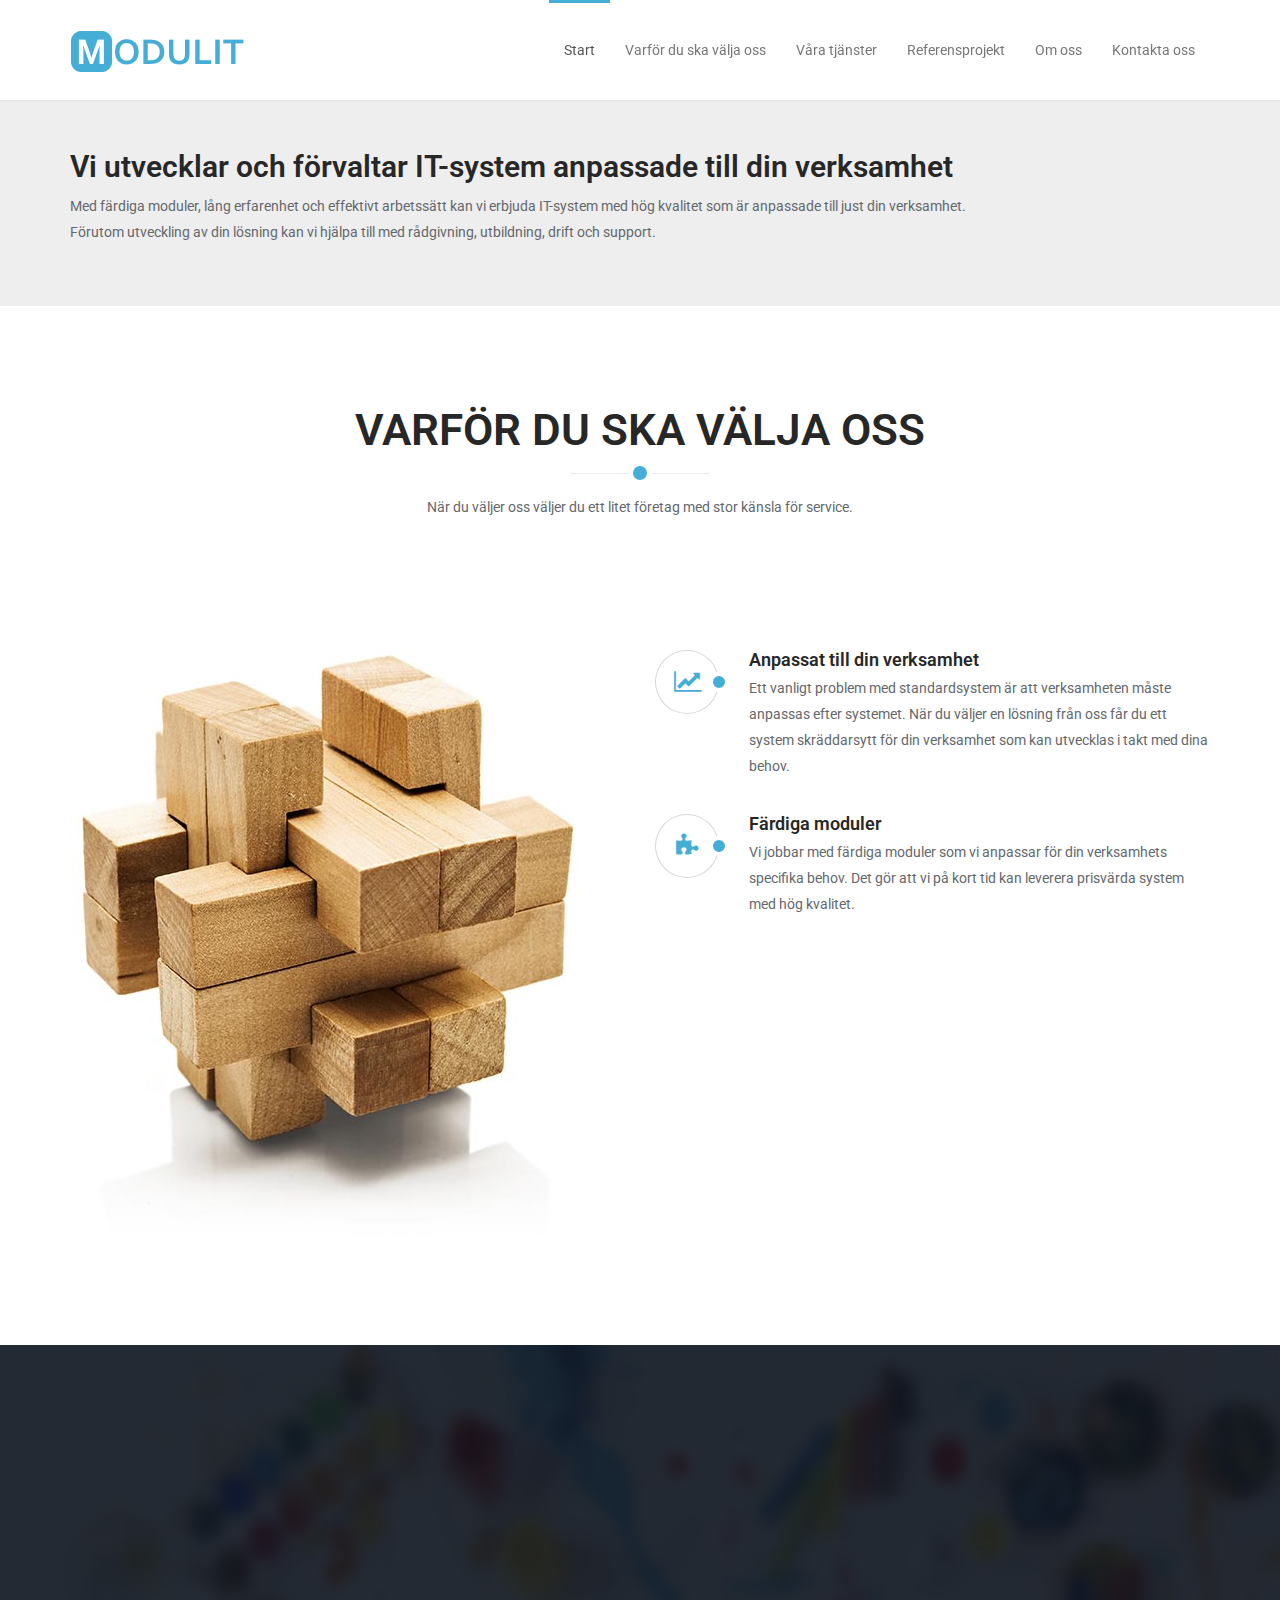
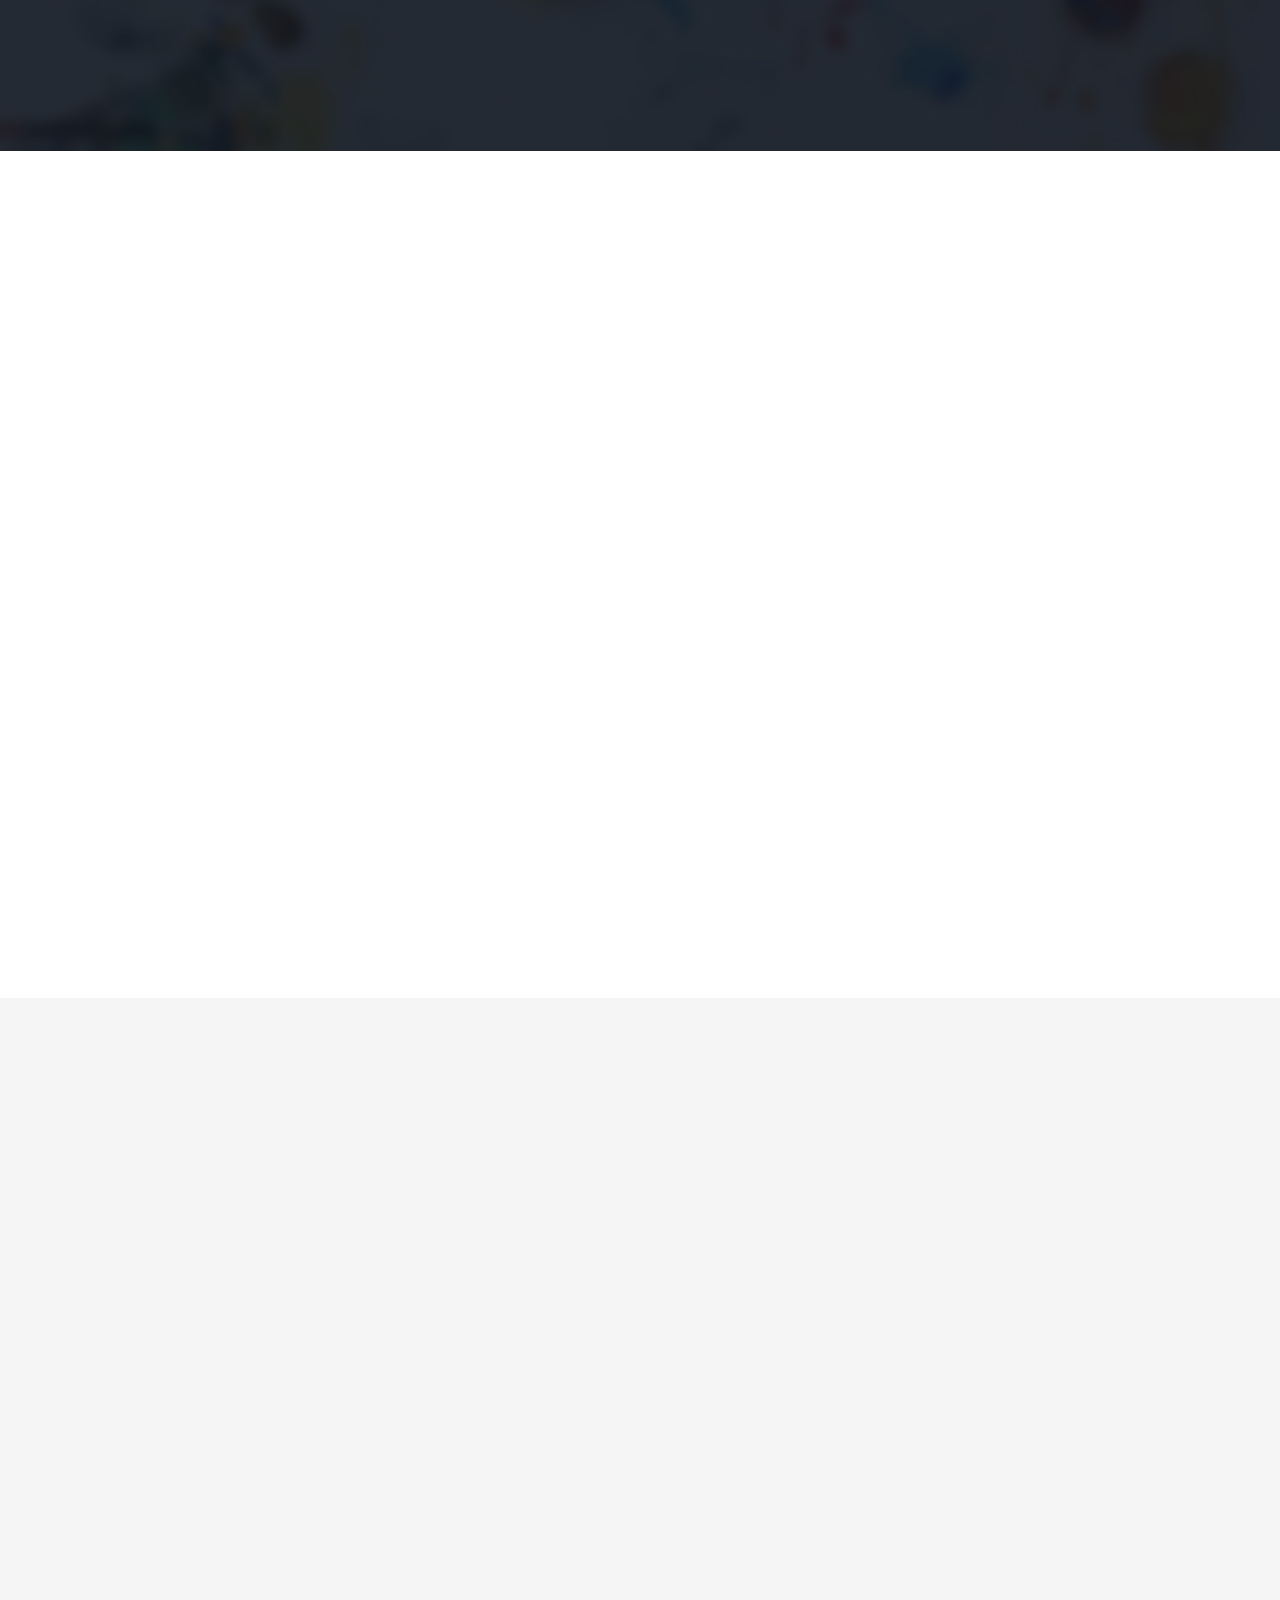
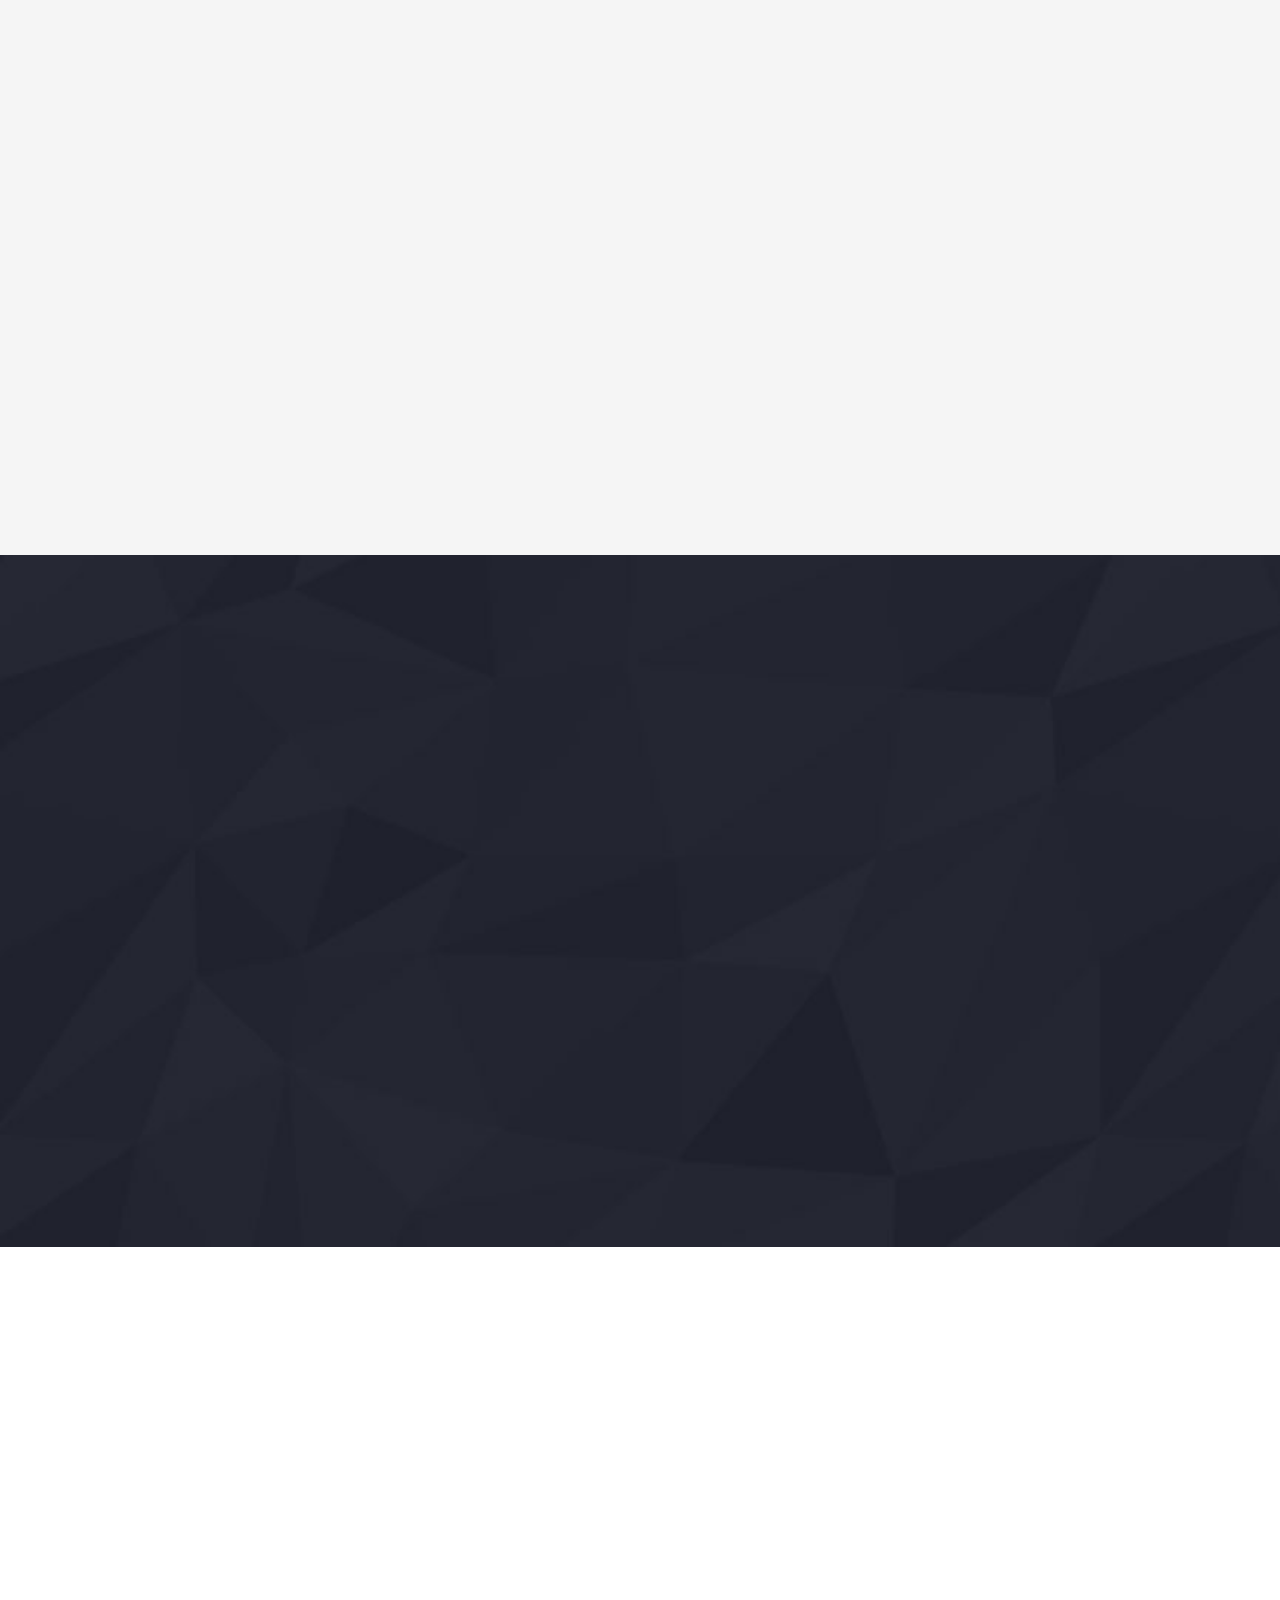
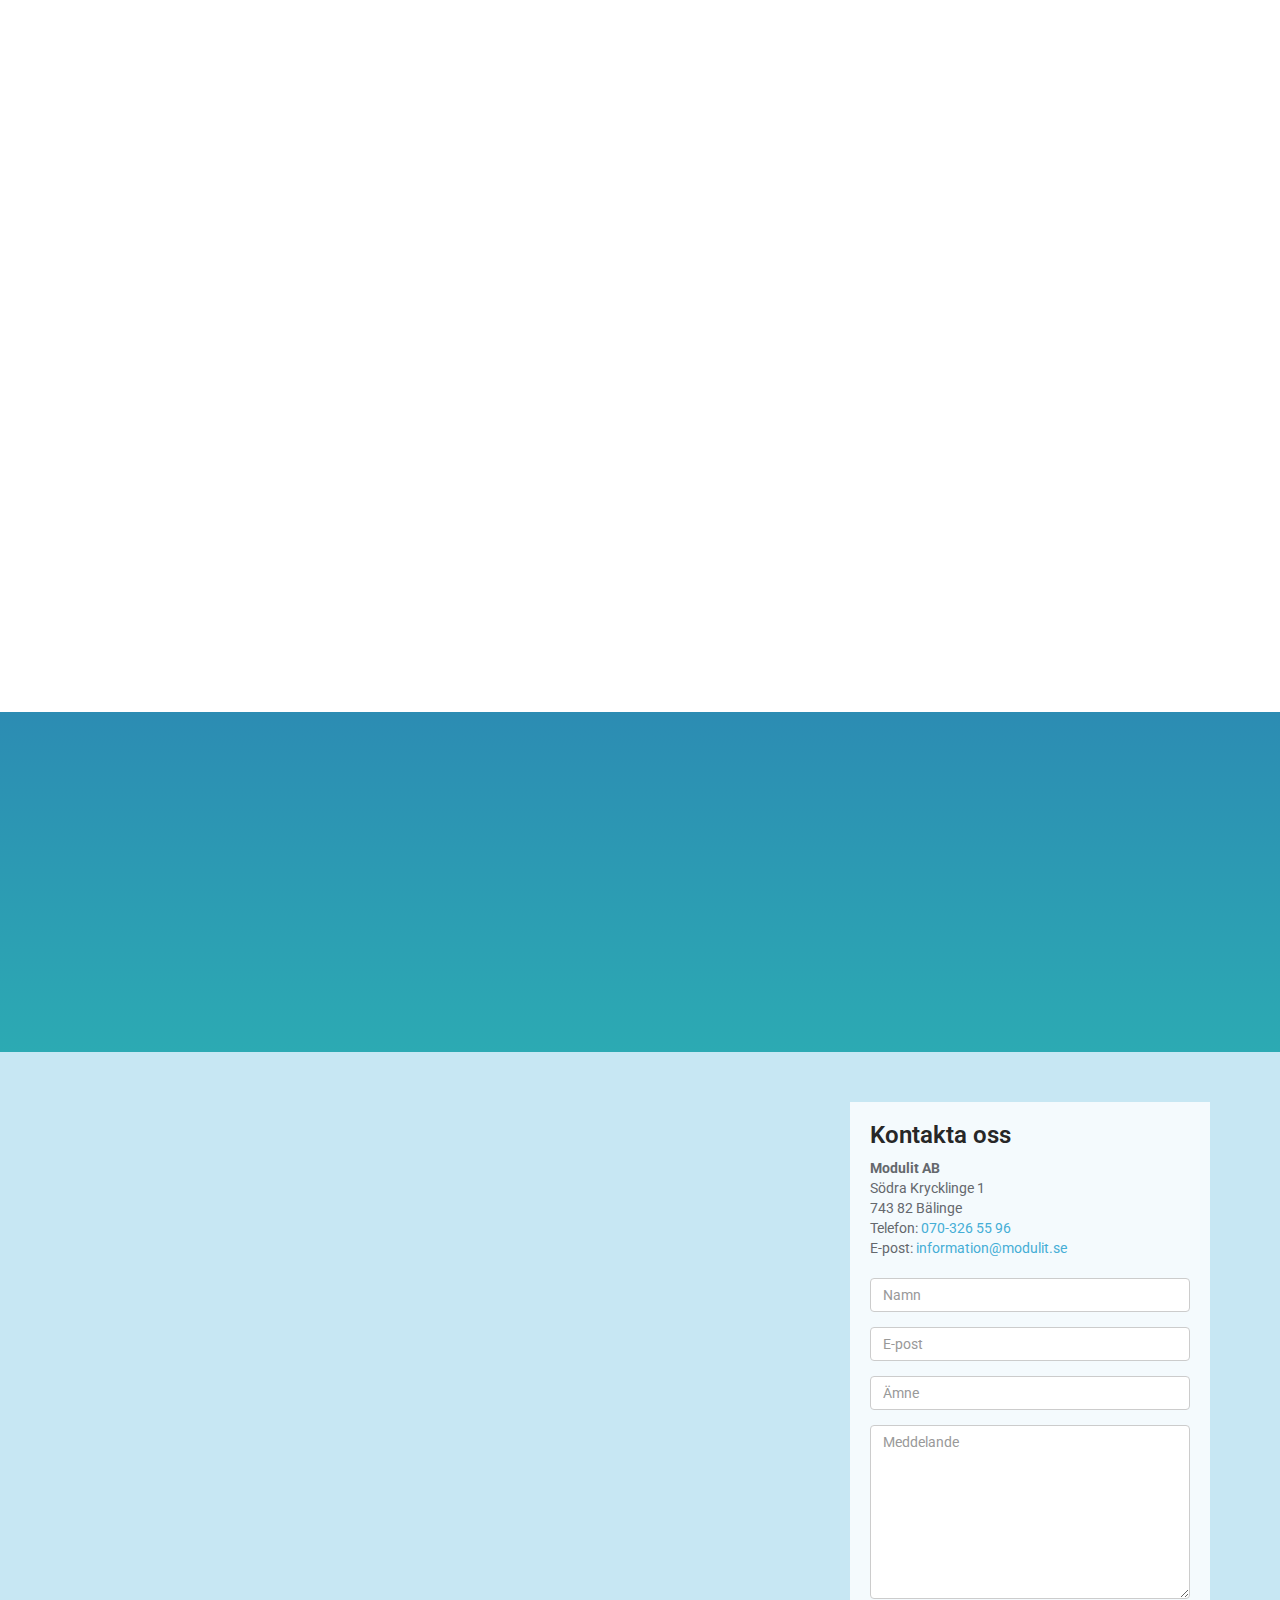
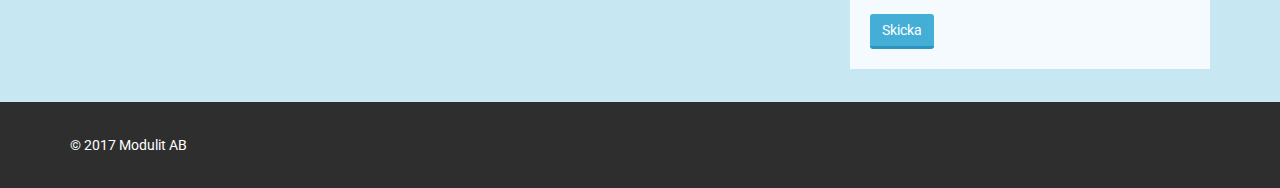
==== commit 8bd427c7: "Uppdaterat adress." ====
--- a/index.html
+++ b/index.html
@@ -463,8 +463,8 @@
 
                             <address>
                               <strong>Modulit AB</strong><br>
-                              Dragarbrunnsgatan 46<br>
-                              753 20 Uppsala<br>
+                              Södra Krycklinge 1<br>
+                              743 82 Bälinge<br>
                               Telefon: <a href="tel:070-326 55 96">070-326 55 96</a><br>
                               E-post: <a href="mailto:information@modulit.se">information@modulit.se</a>
                             </address>
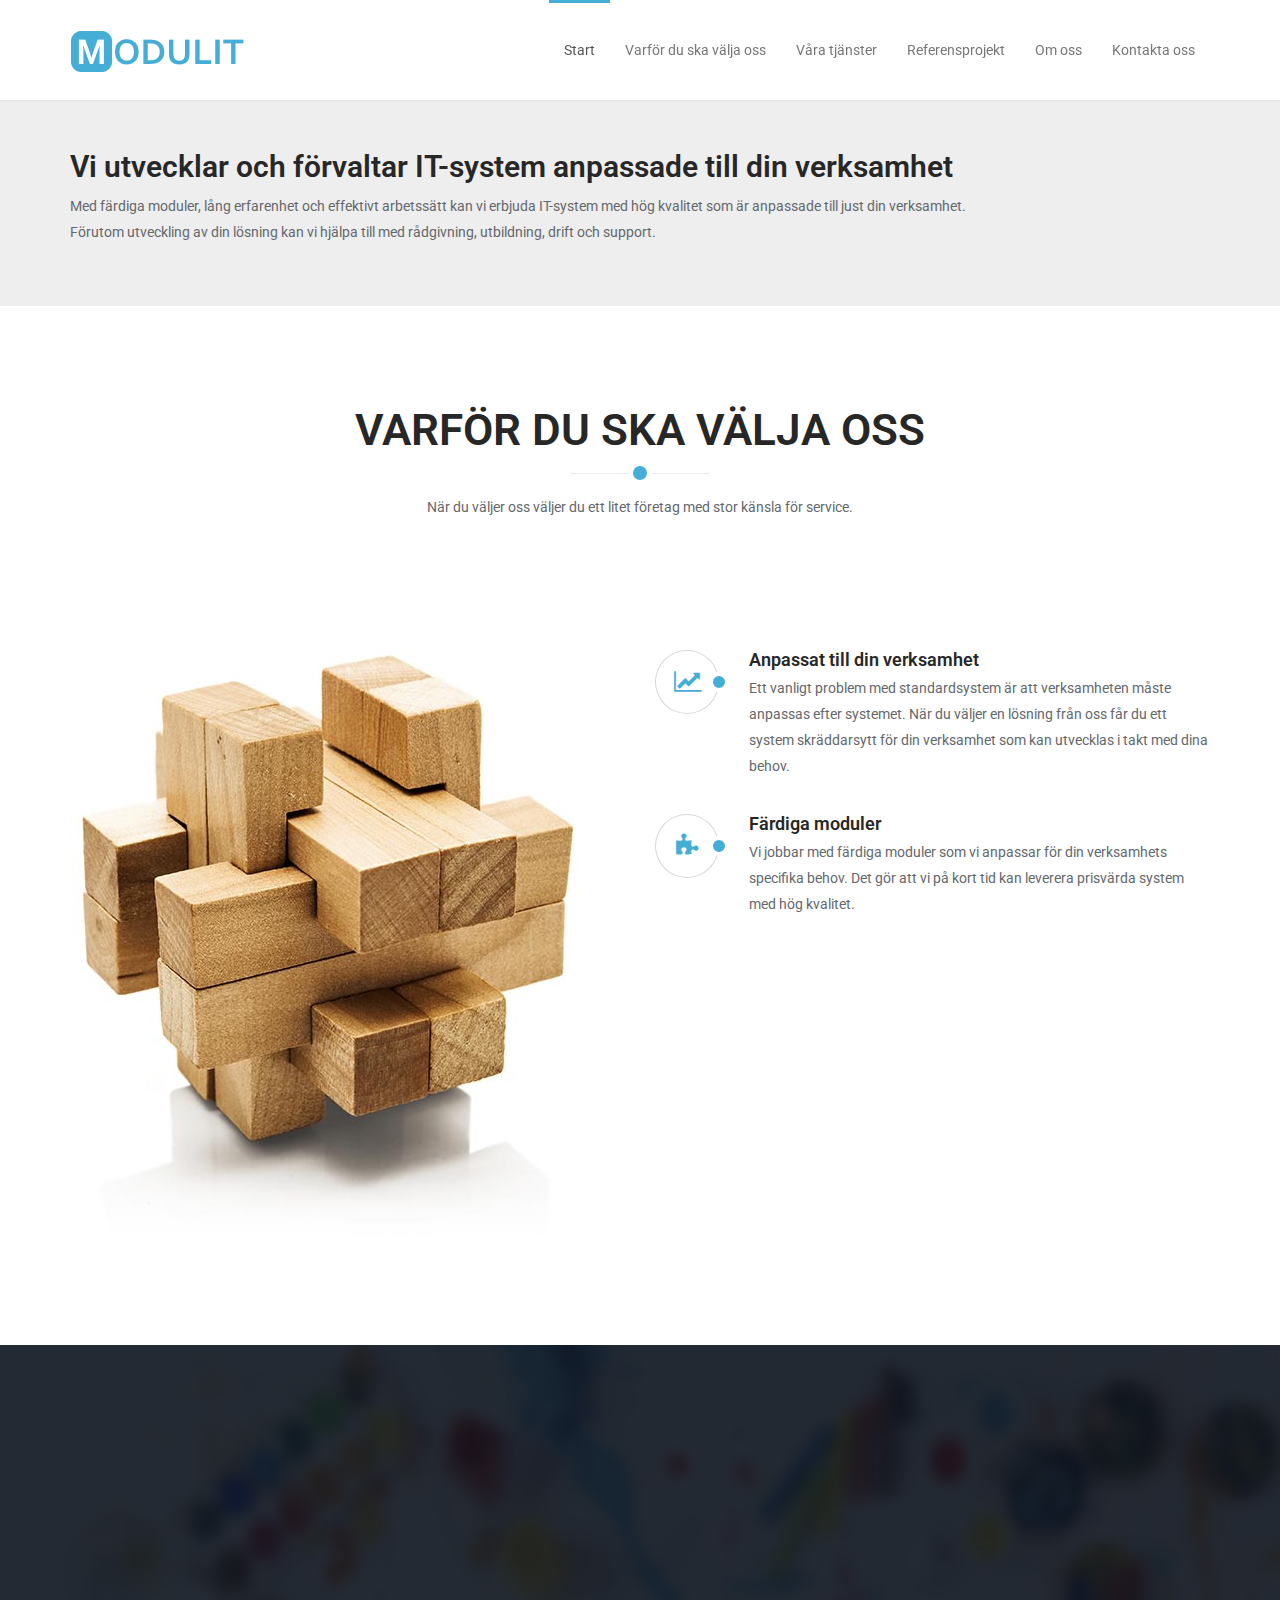
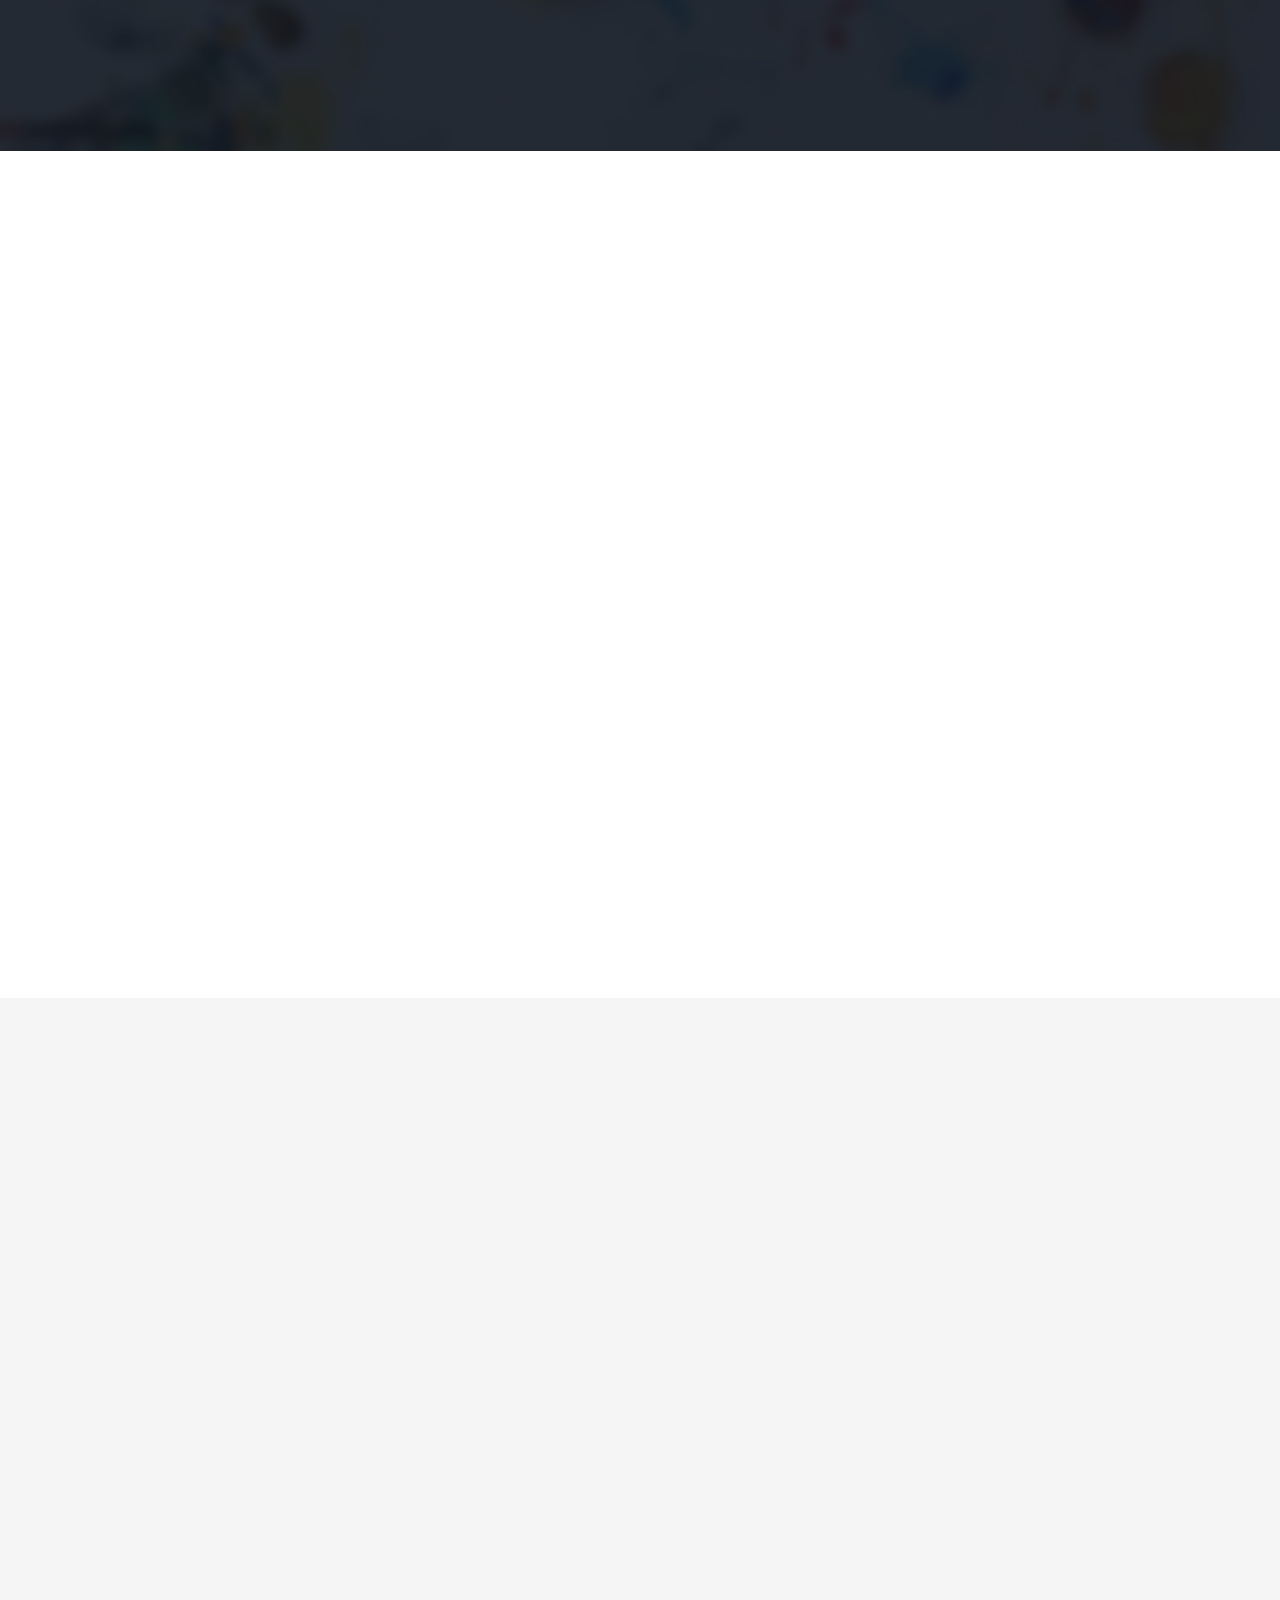
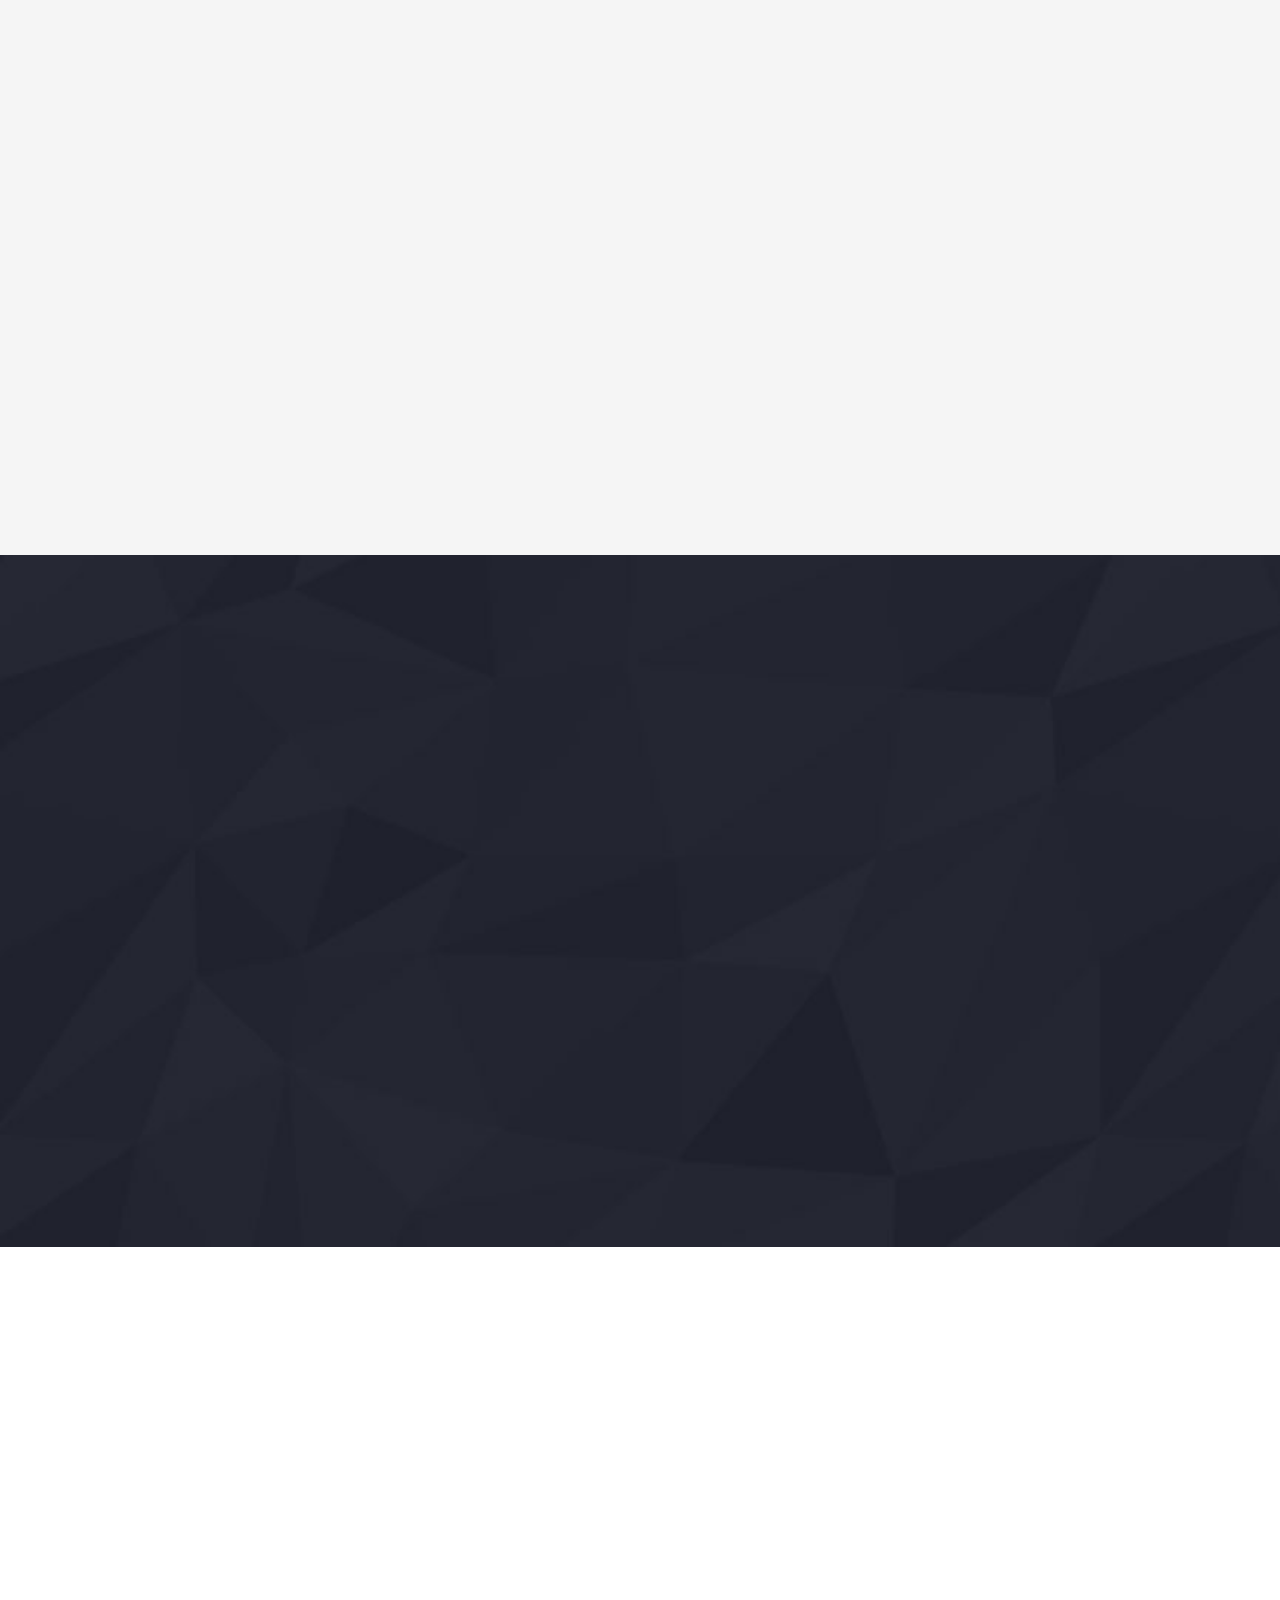
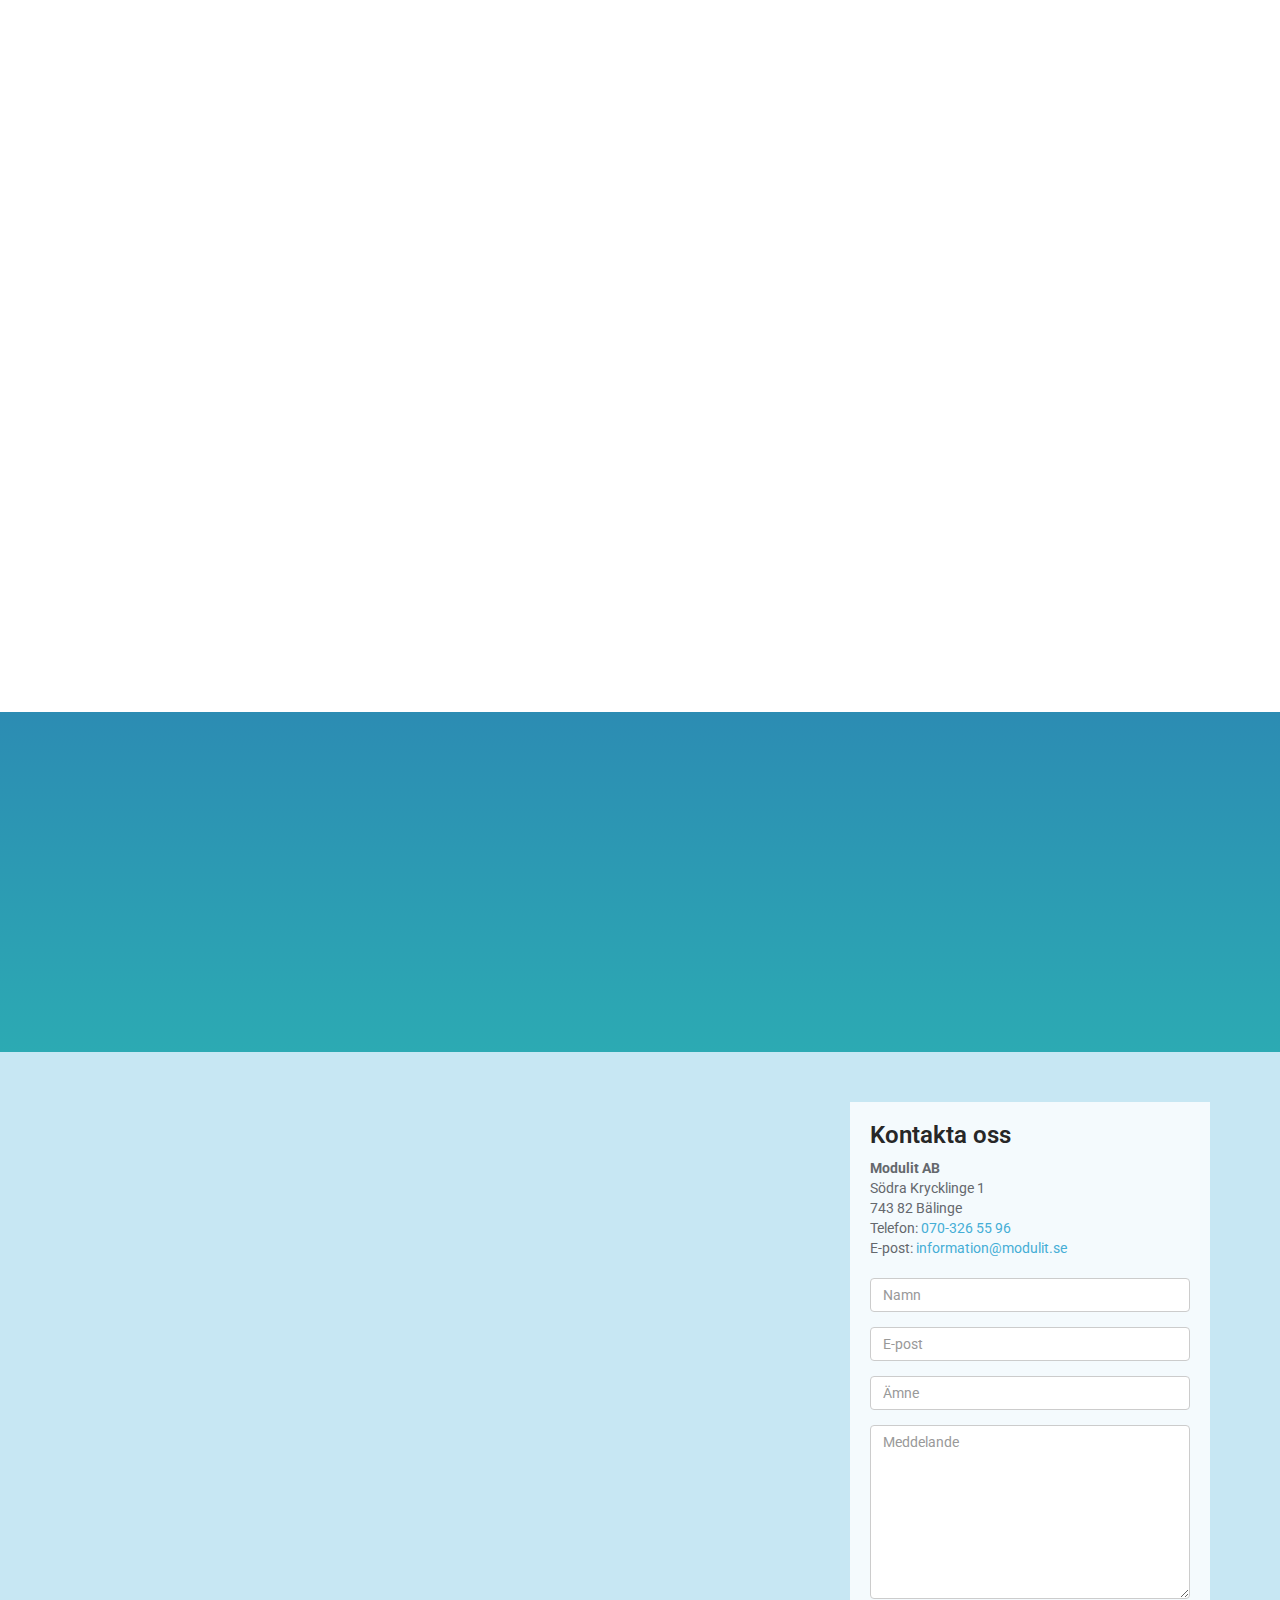
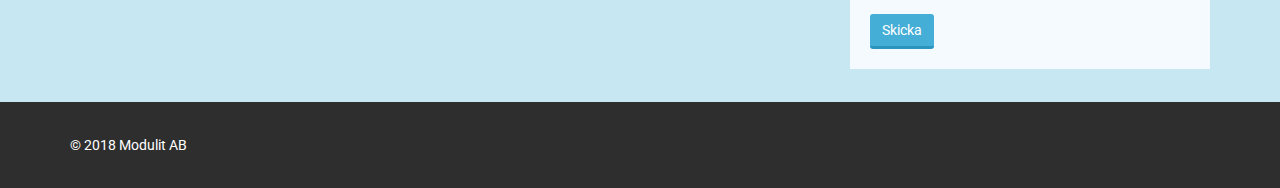
==== commit 633fd5ca: "Tog bort pillerkollen" ====
--- a/index.html
+++ b/index.html
@@ -322,23 +322,6 @@
 						<p>E-Fast är ett system för orderimport som läser in och sammanställer information från ett flertal olika källor och format. E-Fast är integrerat med Visma Administration och den sammanställda informationen läggs in som ordrar i ekonomisystemet.</p>
 					</div>
 				</div>
-				<div class="col-sm-6 col-md-3">
-					<div class="team-member wow fadeInUp" data-wow-duration="400ms" data-wow-delay="300ms">
-						<div class="team-img">
-							<img class="img-responsive" src="images/portfolio/Pillerkollen.jpg" alt="">
-						</div>
-						<div class="team-info">
-							<h3>Pillerkollen</h3>
-							<span>Hälsoapp för iOS och Android</span>
-						</div>
-						<p>Att hålla koll på sin medicinering är inte lätt. Med Pillerkollen samlar du information om dina läkemedel på ett ställe och får tydliga varningar.</p>
-						<p>Läkemedel läggs till i appen genom sökning eller genom att scanna läke&shy;medlets streckkod.</p>
-						<p>Appen delar upp information som är intressant för olika patientgrupper vilket gör att det blir enklare att hitta relevant information.</p>
-						<ul class="social-icons">
-							<li><a href="http://pk.se"><i class="fa fa-chain"></i></a></li>
-						</ul>
-					</div>
-				</div>
 			</div>
 
         </div><!--/.container-->
@@ -495,7 +478,7 @@
         <div class="container">
             <div class="row">
                 <div class="col-sm-6">
-                    &copy; 2017 Modulit AB
+                    &copy; 2018 Modulit AB
                 </div>
             </div>
         </div>
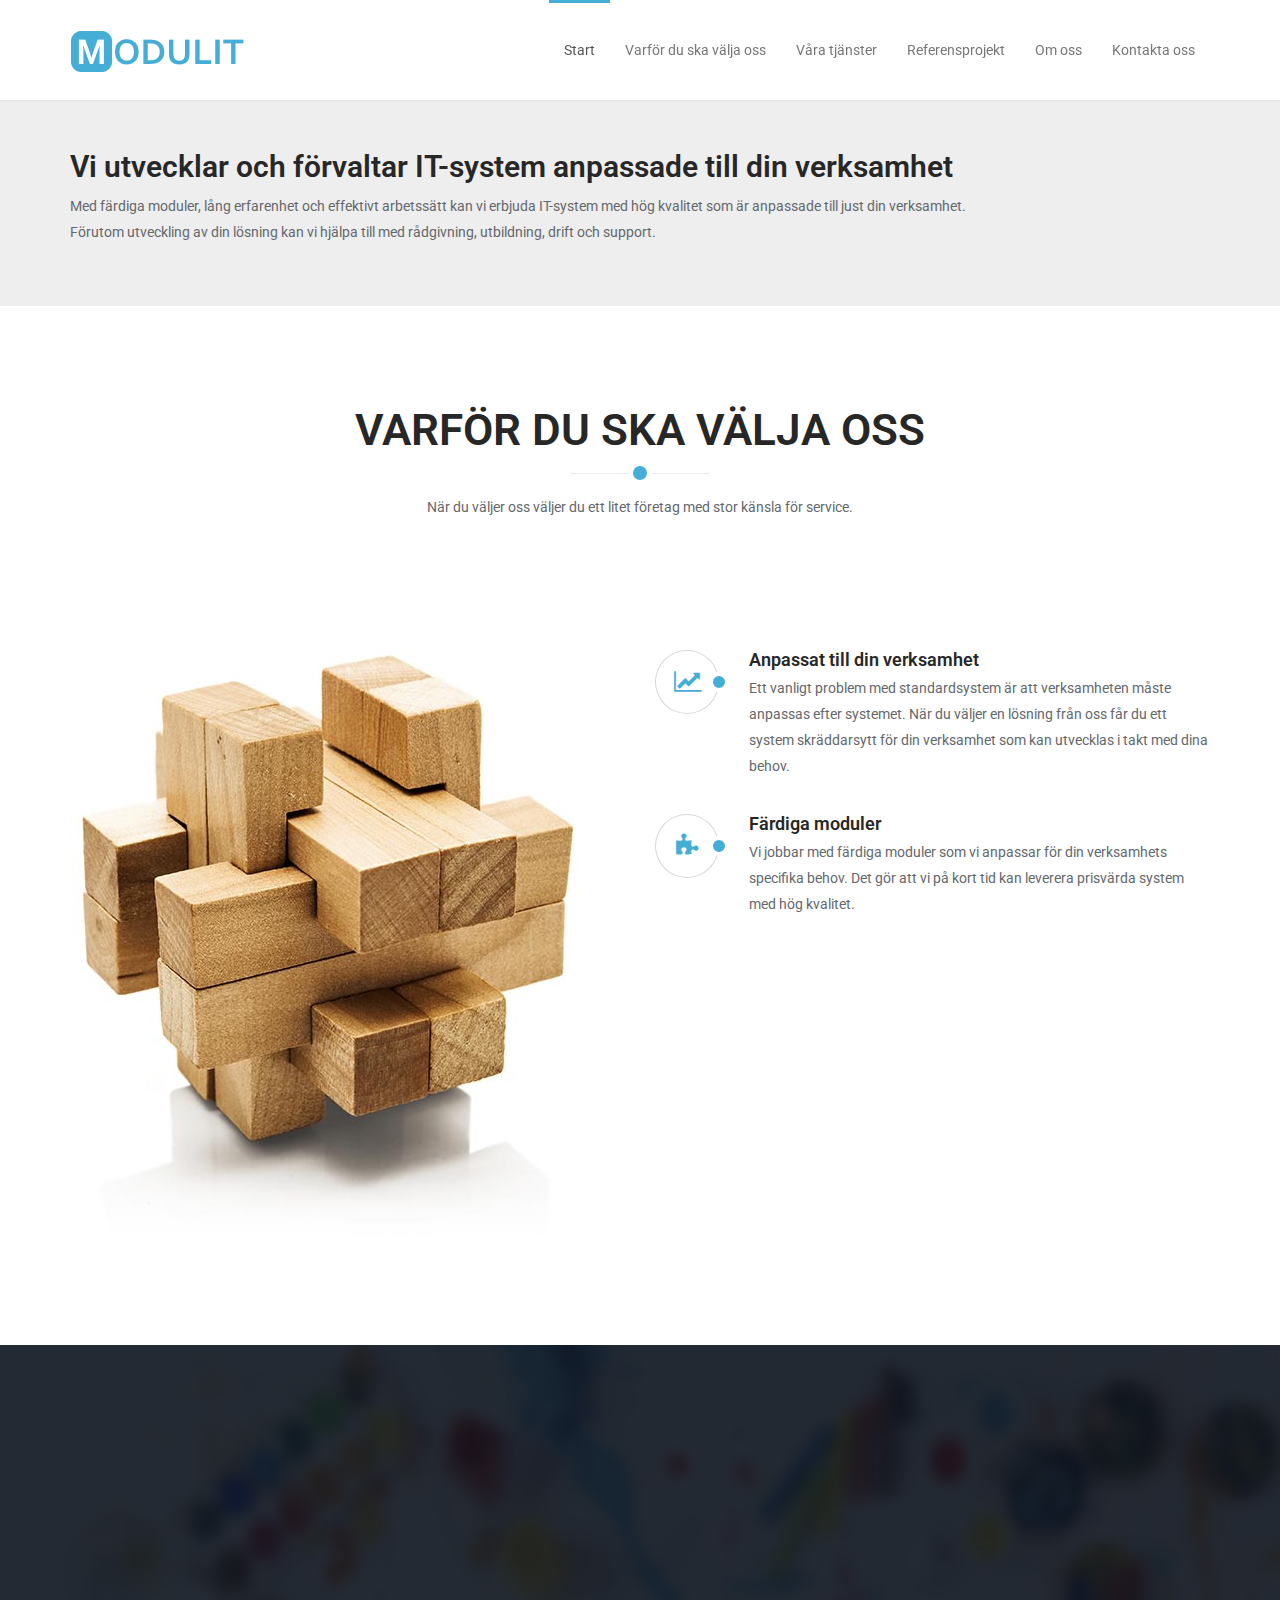
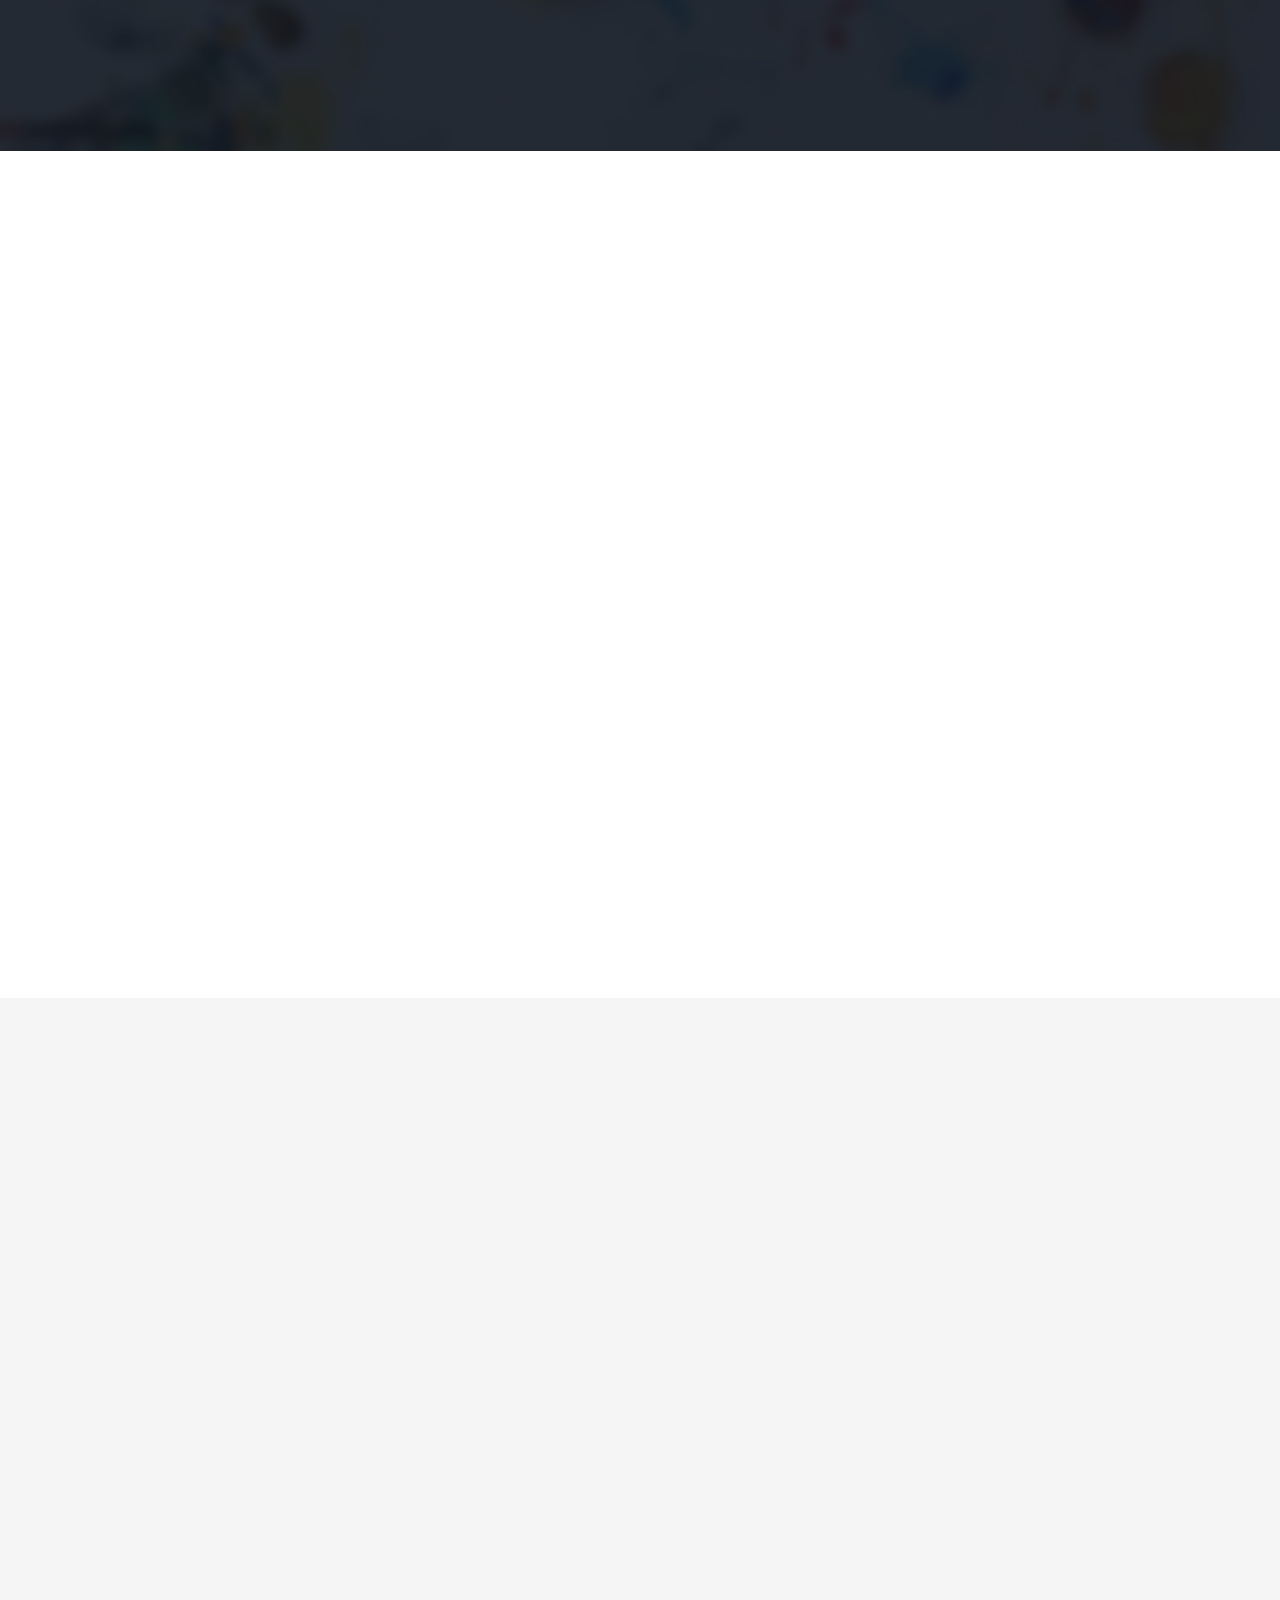
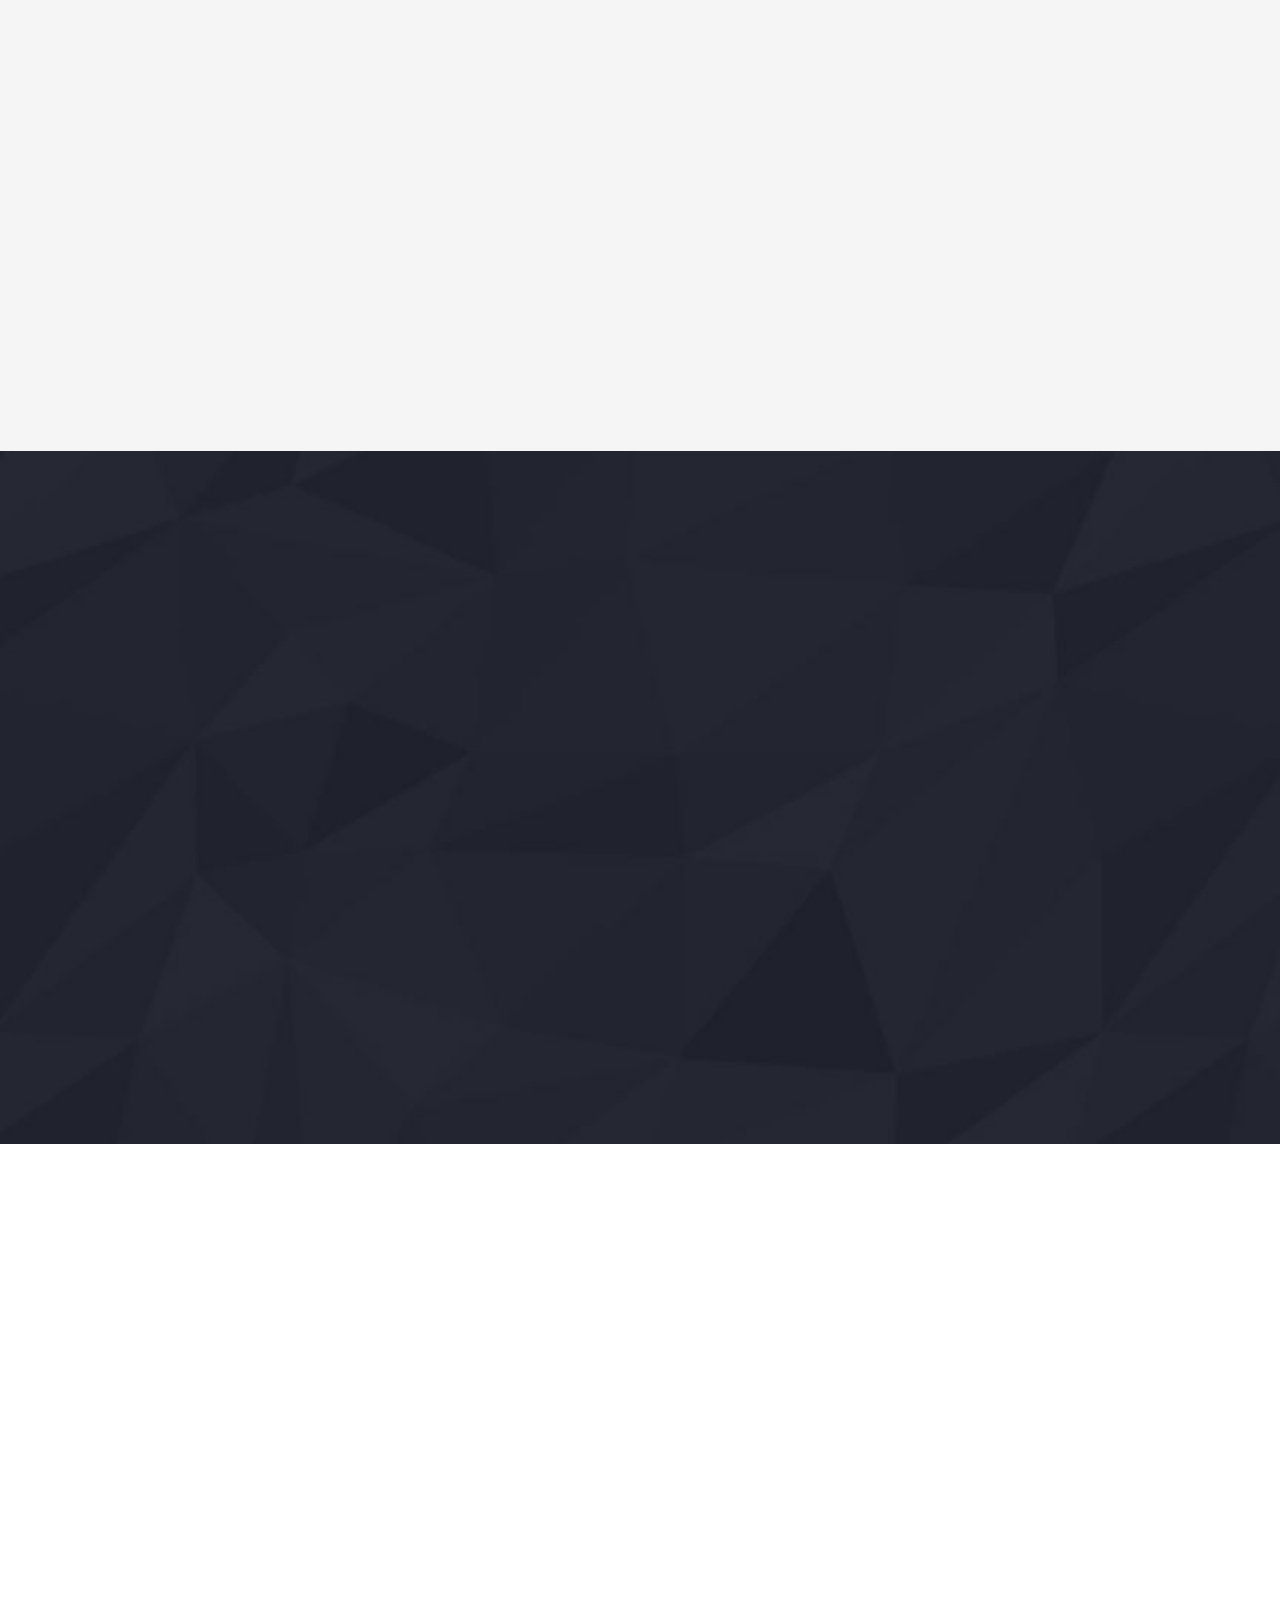
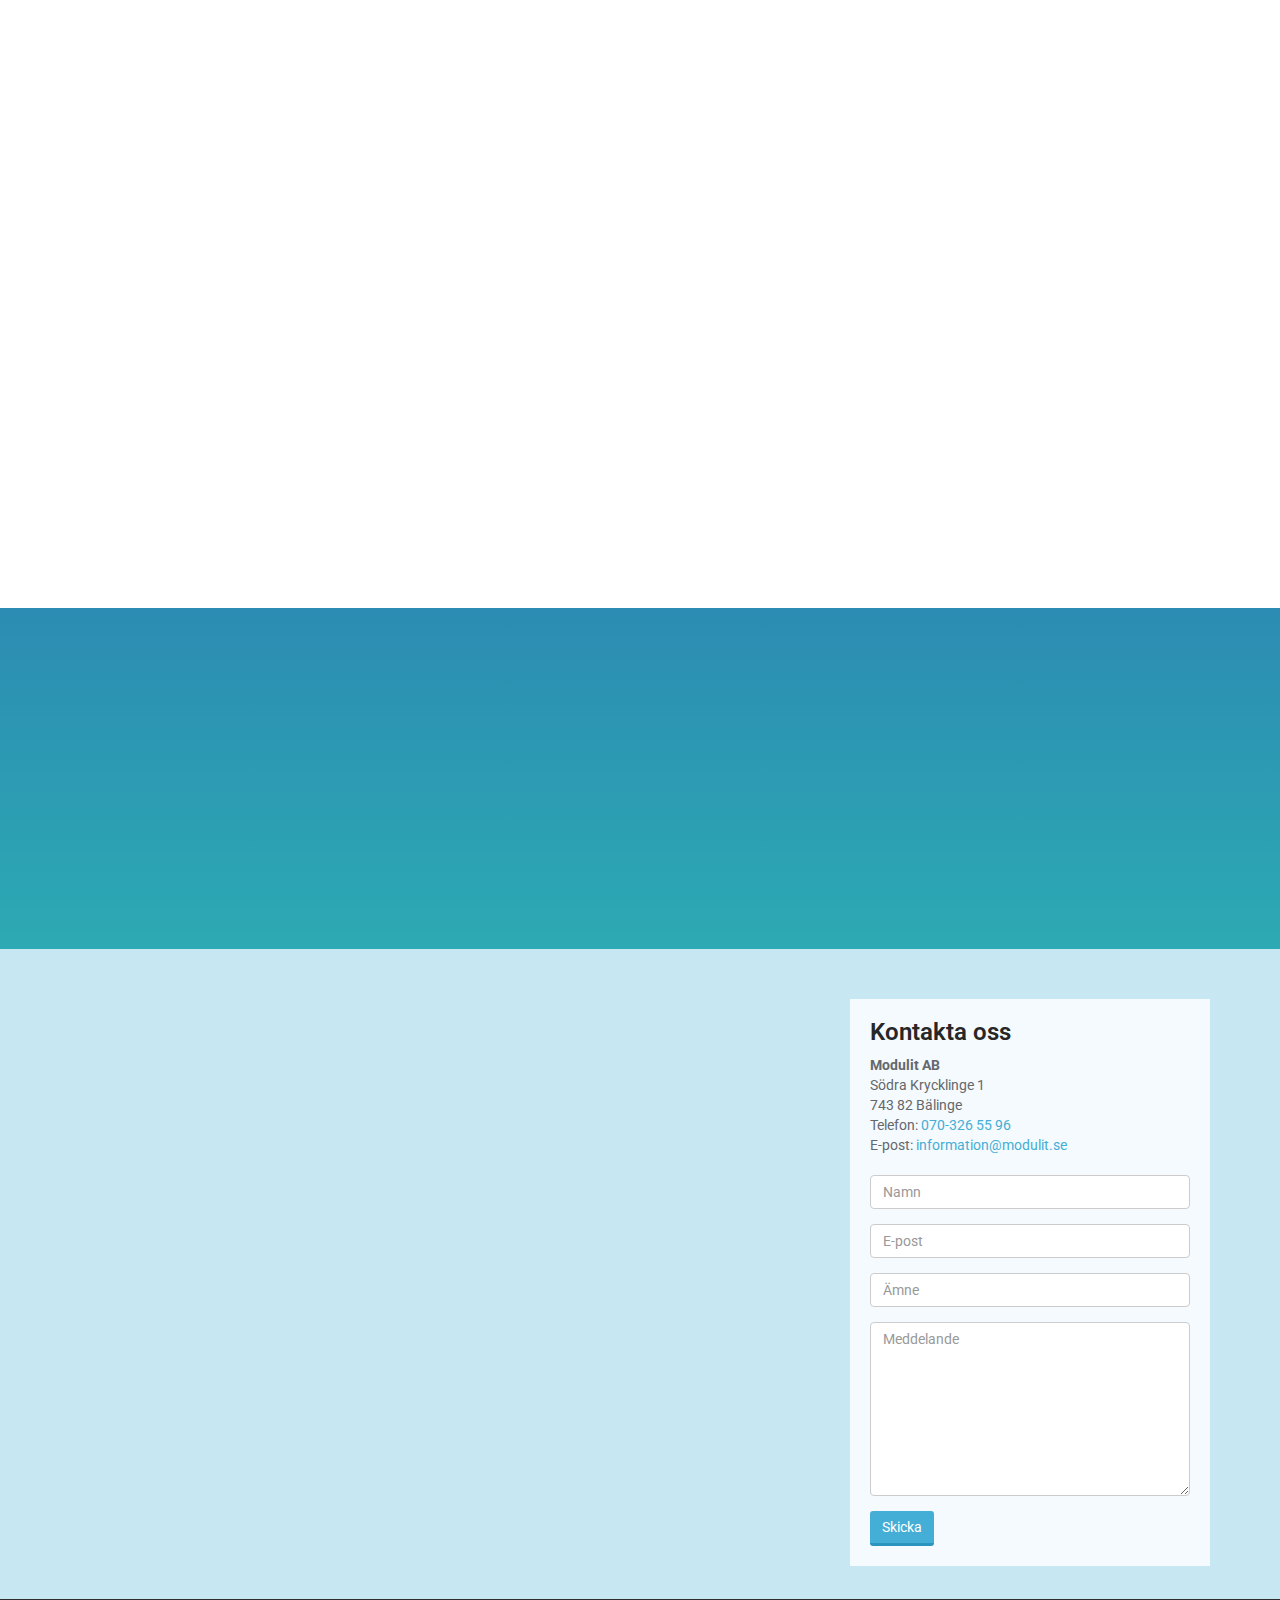
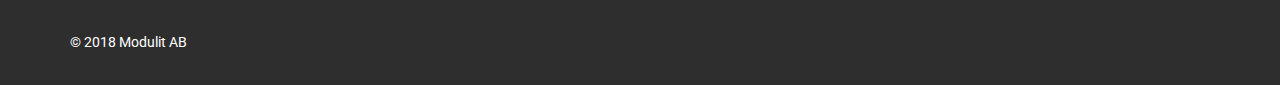
==== commit ed8b359f: "Tog bort pillerkollen" ====
--- a/index.html
+++ b/index.html
@@ -278,7 +278,7 @@
                 <p class="text-center wow fadeInDown">Här är några lösningar som vi är extra stolta över.</p>
             </div>
 			<div class="row">
-				<div class="col-sm-6 col-md-3">
+				<div class="col-sm-12 col-md-4">
 					<div class="team-member wow fadeInUp" data-wow-duration="400ms" data-wow-delay="000ms">
 						<div class="team-img">
 							<img class="img-responsive" src="images/portfolio/Both.jpg" alt="">
@@ -295,7 +295,7 @@
 						</ul>
 					</div>
 				</div>
-				<div class="col-sm-6 col-md-3">
+				<div class="col-sm-12 col-md-4">
 					<div class="team-member wow fadeInUp" data-wow-duration="400ms" data-wow-delay="100ms">
 						<div class="team-img">
 							<img class="img-responsive" src="images/portfolio/E-Fast-orderimport.jpg" alt="">
@@ -309,7 +309,7 @@
 					    <p>I systemets administrativa del hanteras de centrala rutinerna rörande företagets produkter, leverantörer, översättning, lager&shy;hantering och offerter. Systemet är integrerat med Visma Administration.</p>
 					</div>
 				</div>
-				<div class="col-sm-6 col-md-3">
+				<div class="col-sm-12 col-md-4">
 					<div class="team-member wow fadeInUp" data-wow-duration="400ms" data-wow-delay="200ms">
 						<div class="team-img">
 							<img class="img-responsive" src="images/portfolio/E-Fast-orderimport.jpg" alt="">
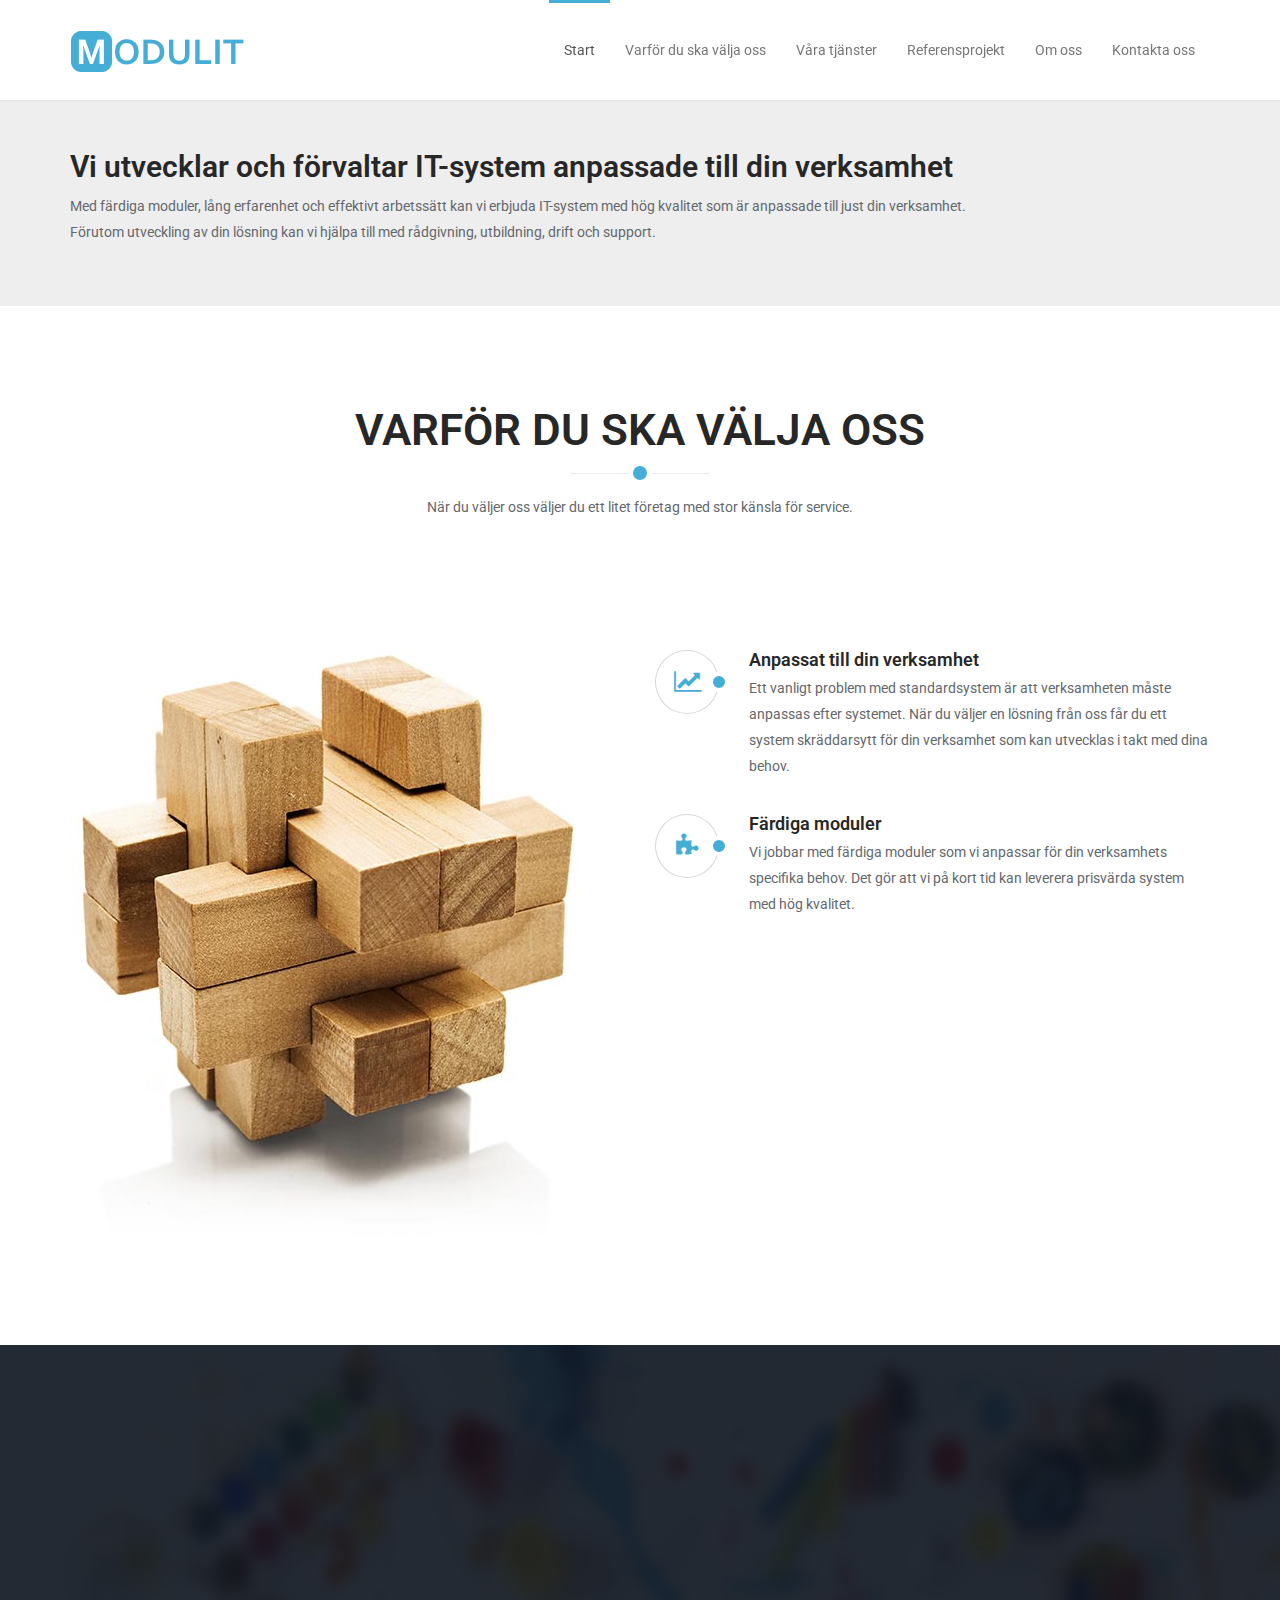
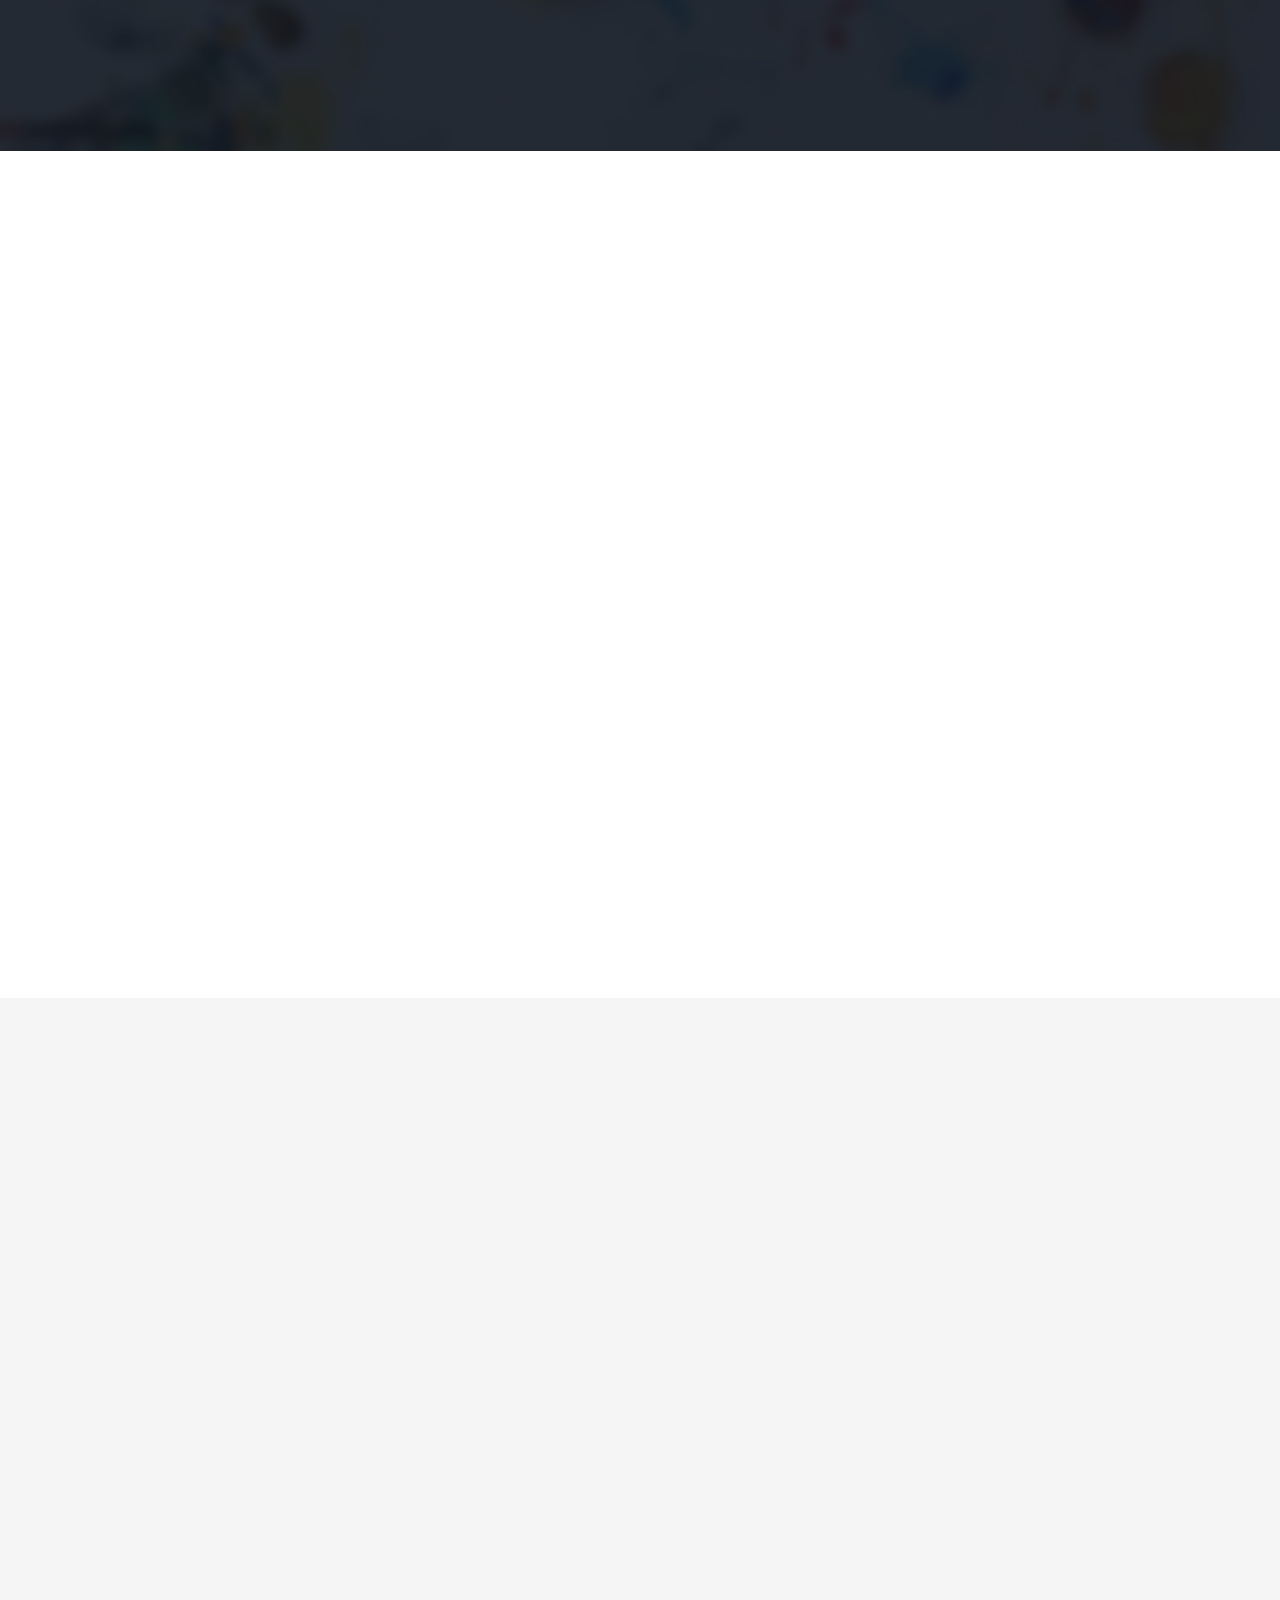
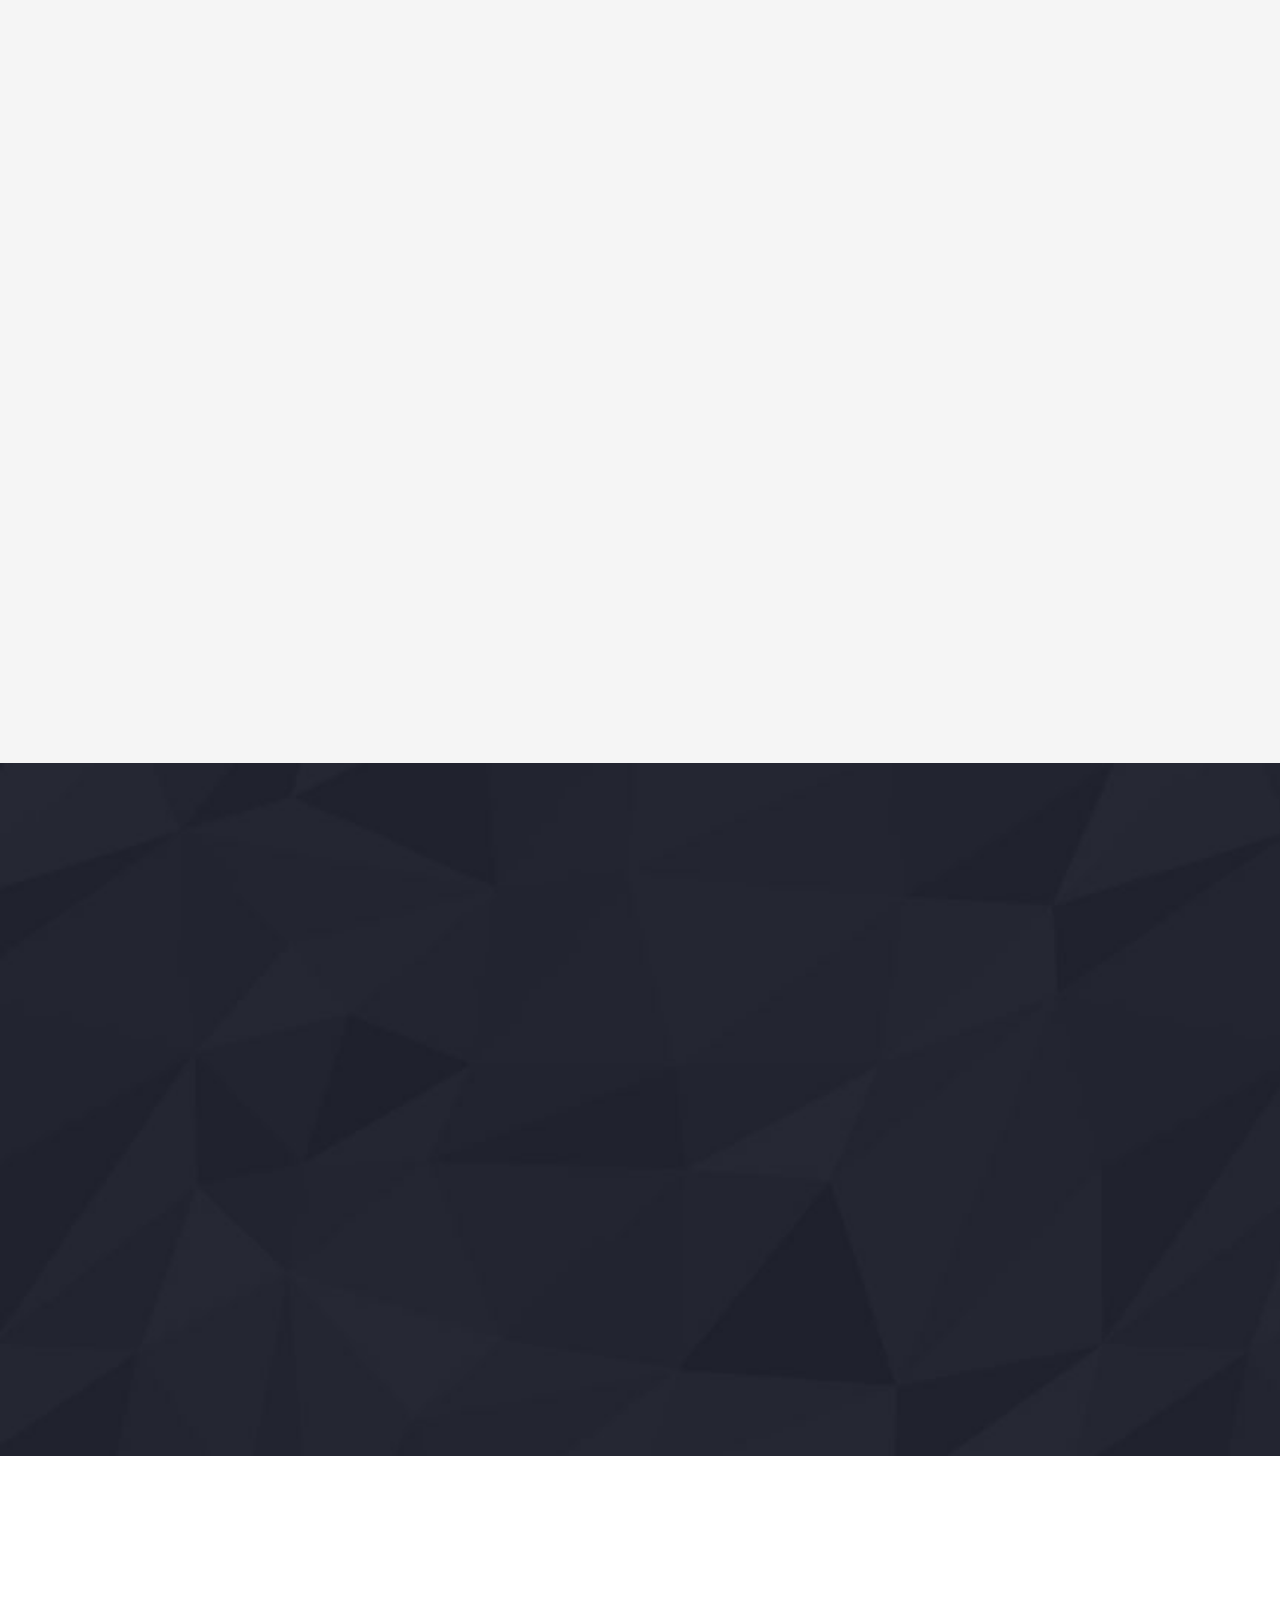
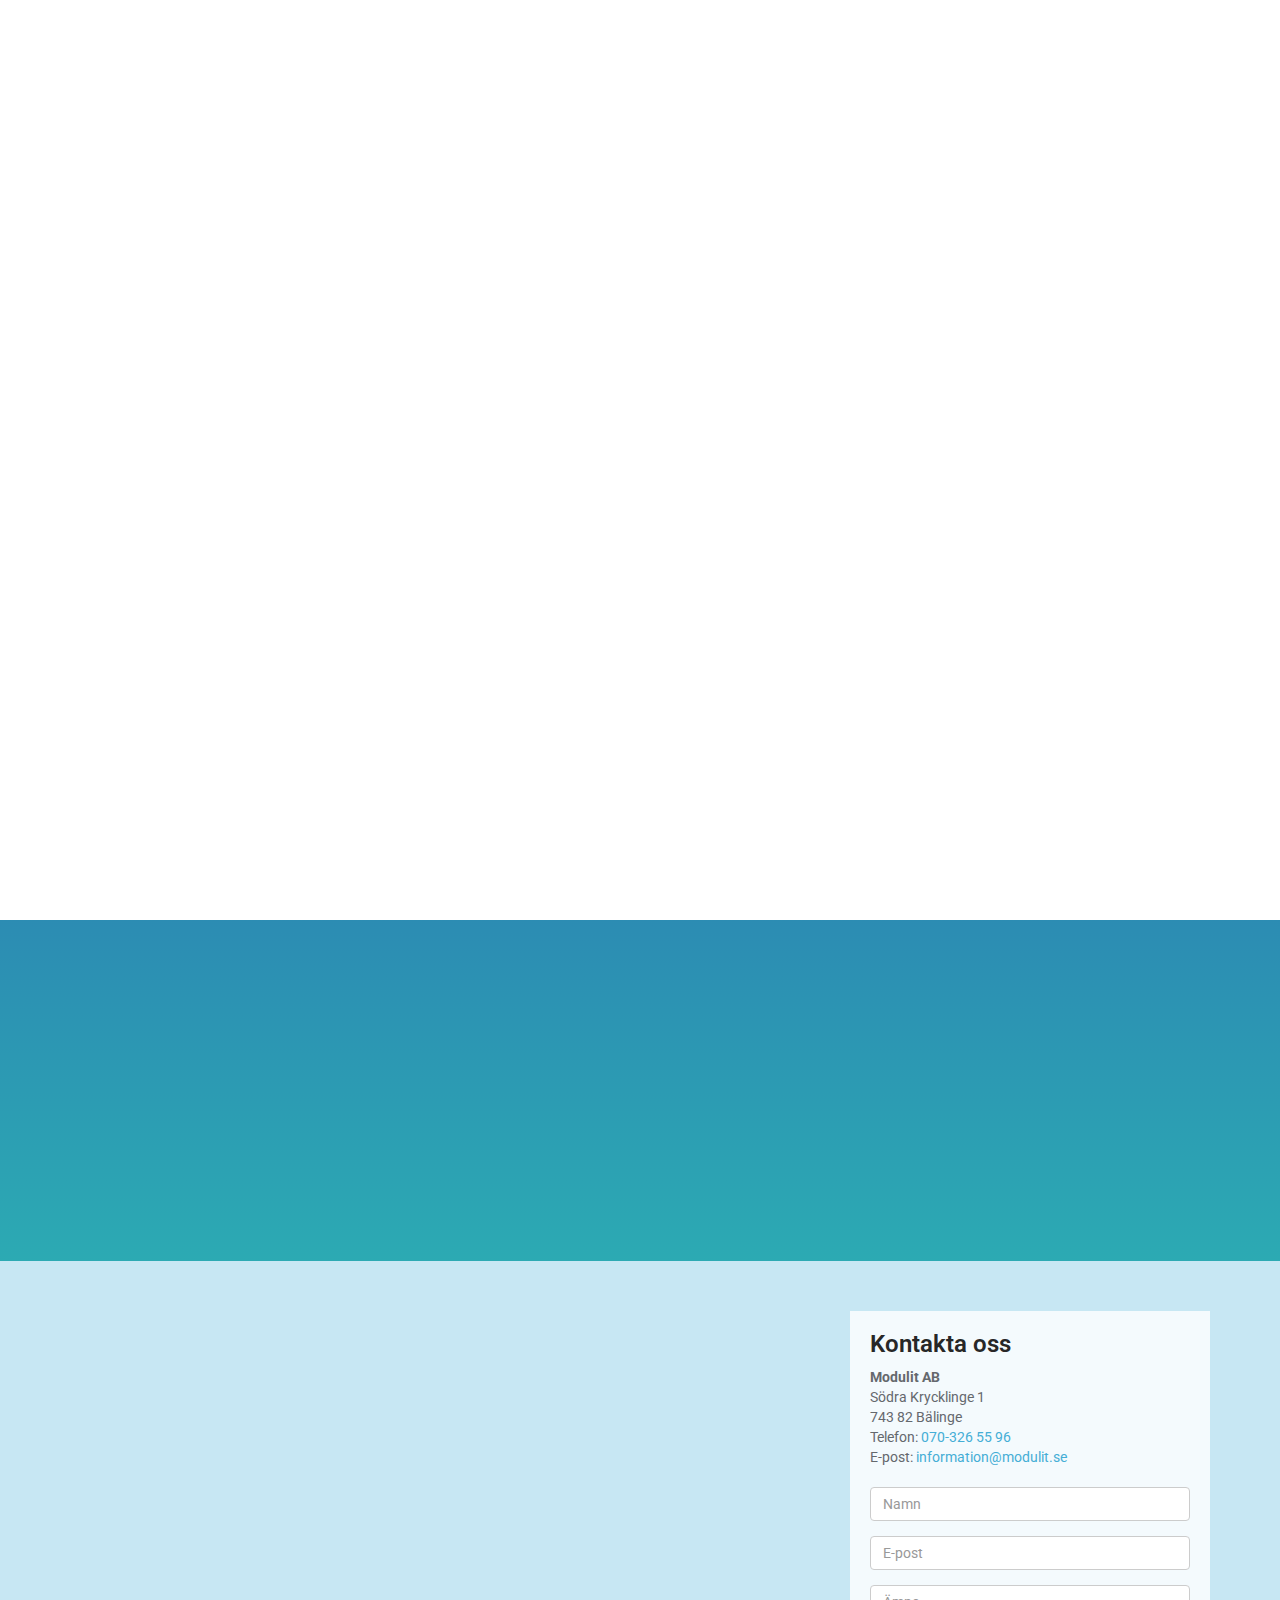
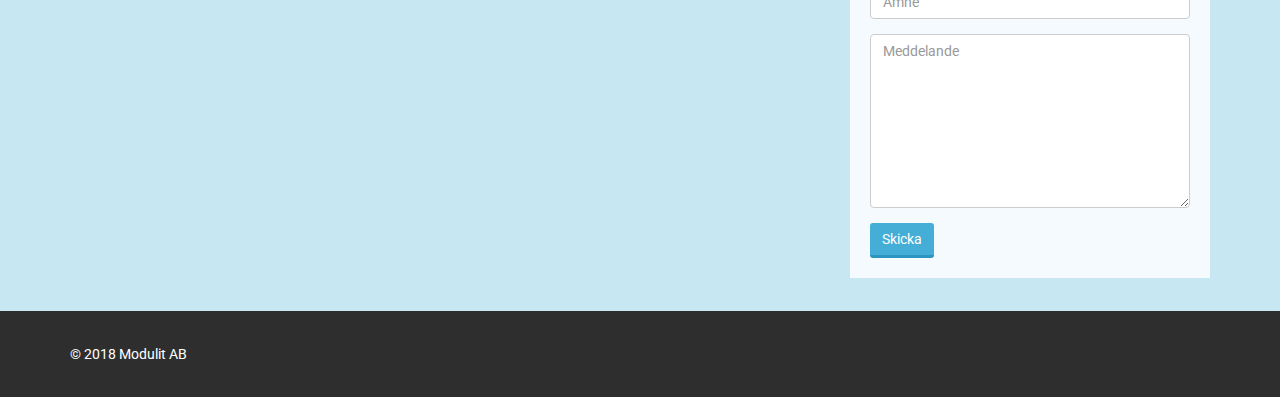
==== commit 41f94a1c: "Merge branch 'gh-pages' of https://github.com/hi-tek/sbws into gh-pages" ====
--- a/index.html
+++ b/index.html
@@ -278,7 +278,7 @@
                 <p class="text-center wow fadeInDown">Här är några lösningar som vi är extra stolta över.</p>
             </div>
 			<div class="row">
-				<div class="col-sm-12 col-md-4">
+				<div class="col-sm-12 col-md-2 col-md-offset-3">
 					<div class="team-member wow fadeInUp" data-wow-duration="400ms" data-wow-delay="000ms">
 						<div class="team-img">
 							<img class="img-responsive" src="images/portfolio/Both.jpg" alt="">
@@ -295,7 +295,7 @@
 						</ul>
 					</div>
 				</div>
-				<div class="col-sm-12 col-md-4">
+				<div class="col-sm-12 col-md-2">
 					<div class="team-member wow fadeInUp" data-wow-duration="400ms" data-wow-delay="100ms">
 						<div class="team-img">
 							<img class="img-responsive" src="images/portfolio/E-Fast-orderimport.jpg" alt="">
@@ -309,7 +309,7 @@
 					    <p>I systemets administrativa del hanteras de centrala rutinerna rörande företagets produkter, leverantörer, översättning, lager&shy;hantering och offerter. Systemet är integrerat med Visma Administration.</p>
 					</div>
 				</div>
-				<div class="col-sm-12 col-md-4">
+				<div class="col-sm-12 col-md-2">
 					<div class="team-member wow fadeInUp" data-wow-duration="400ms" data-wow-delay="200ms">
 						<div class="team-img">
 							<img class="img-responsive" src="images/portfolio/E-Fast-orderimport.jpg" alt="">
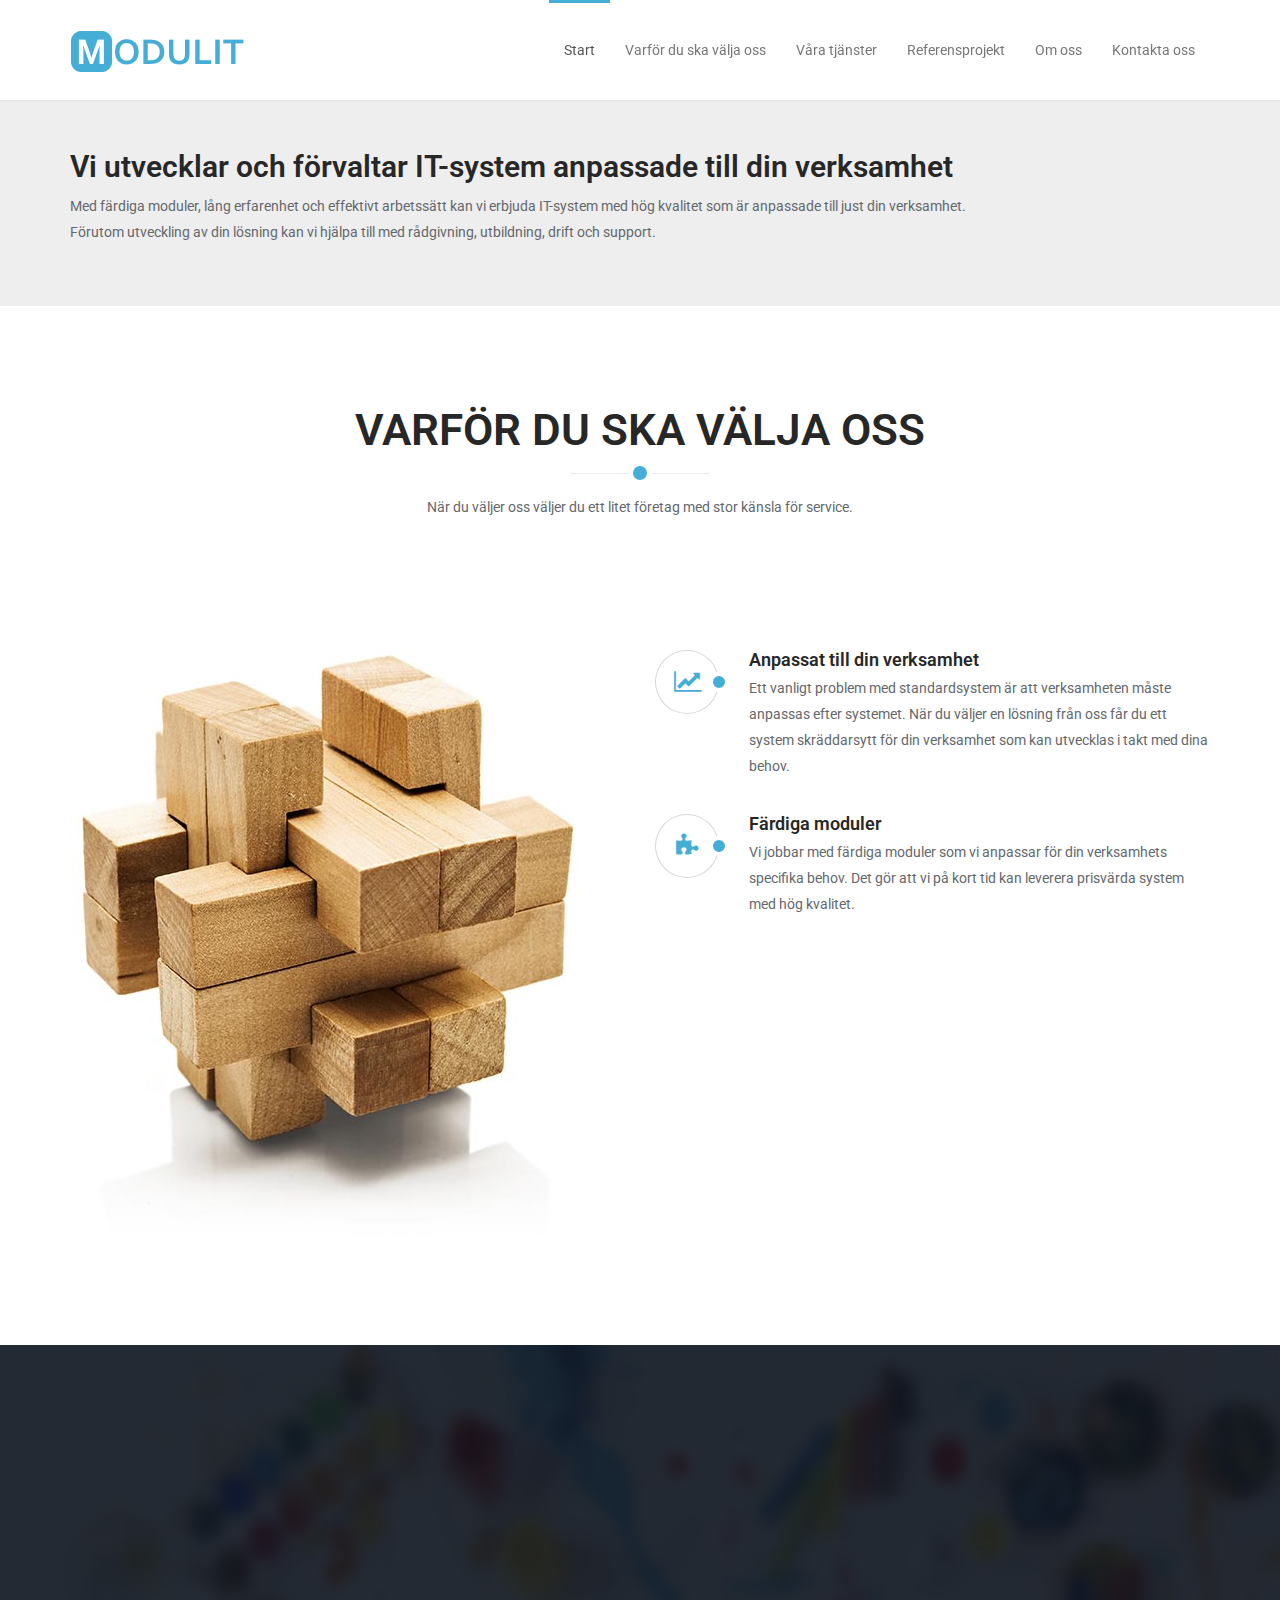
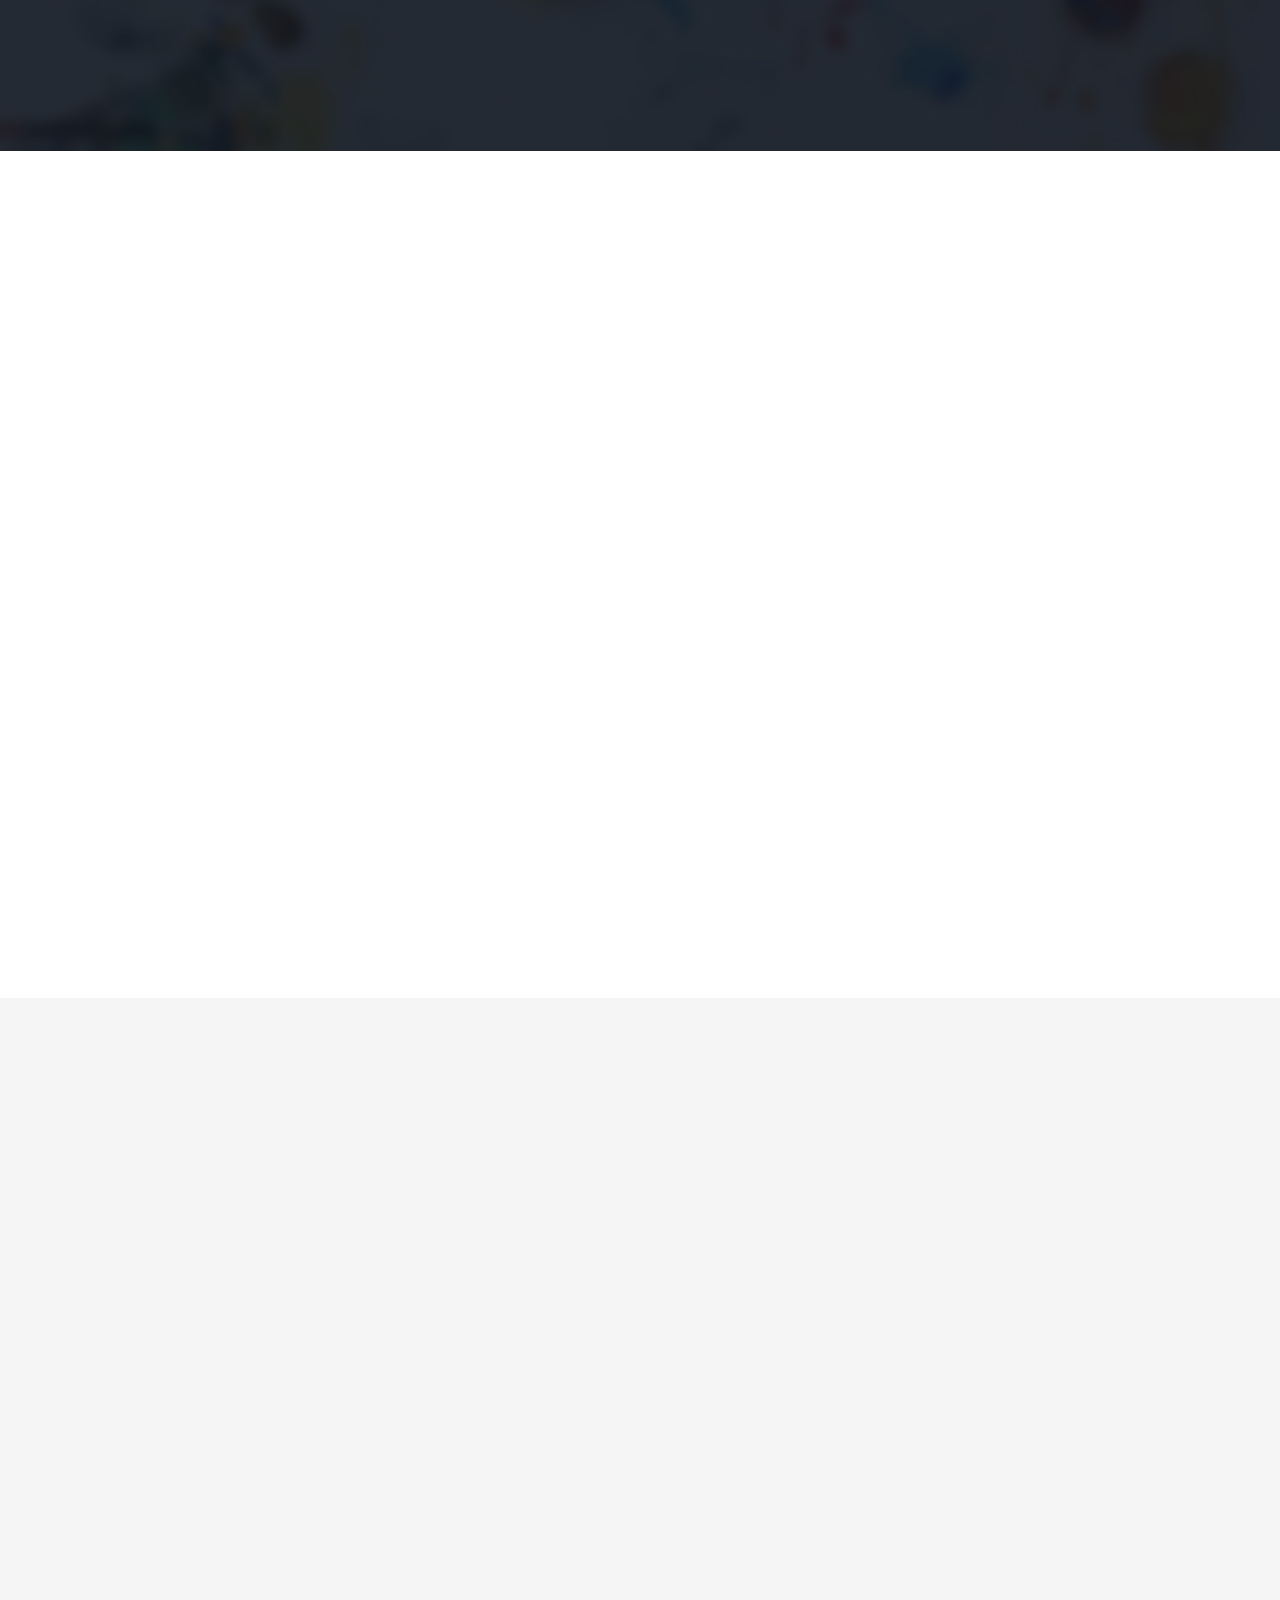
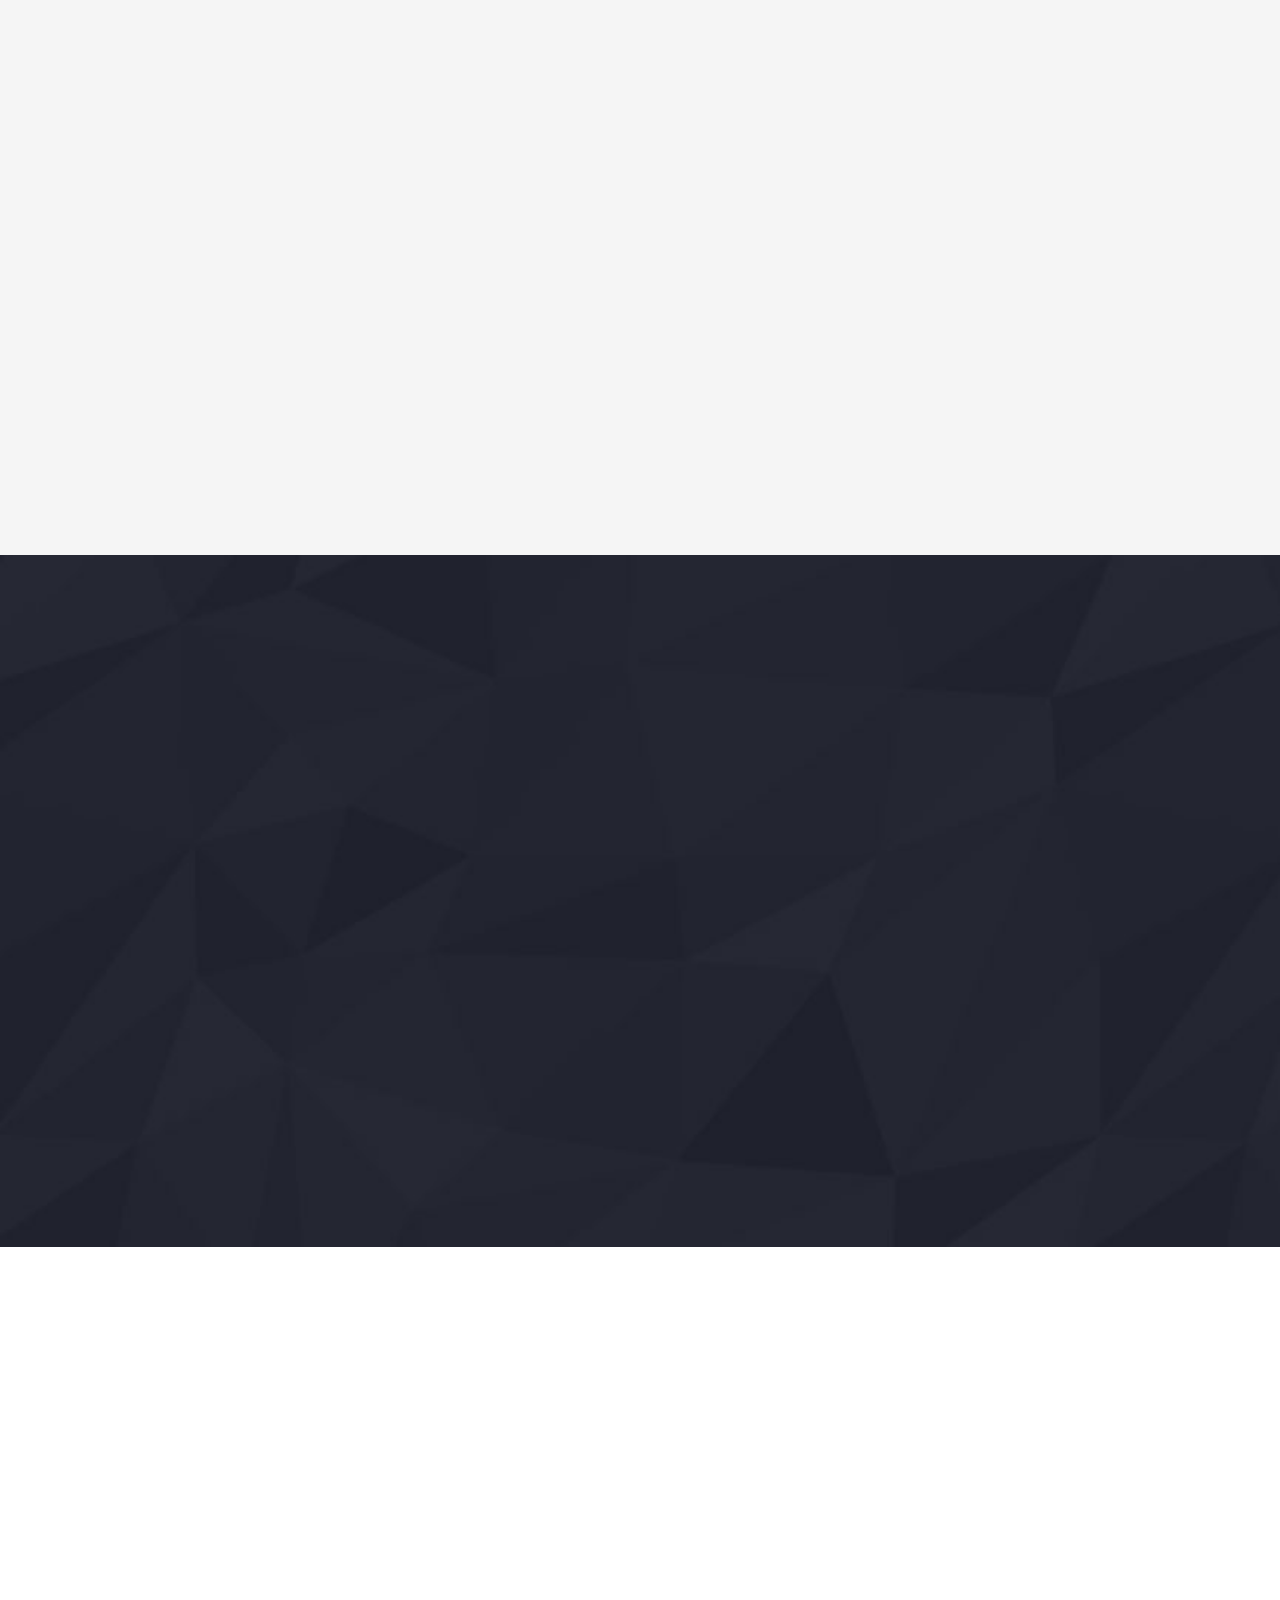
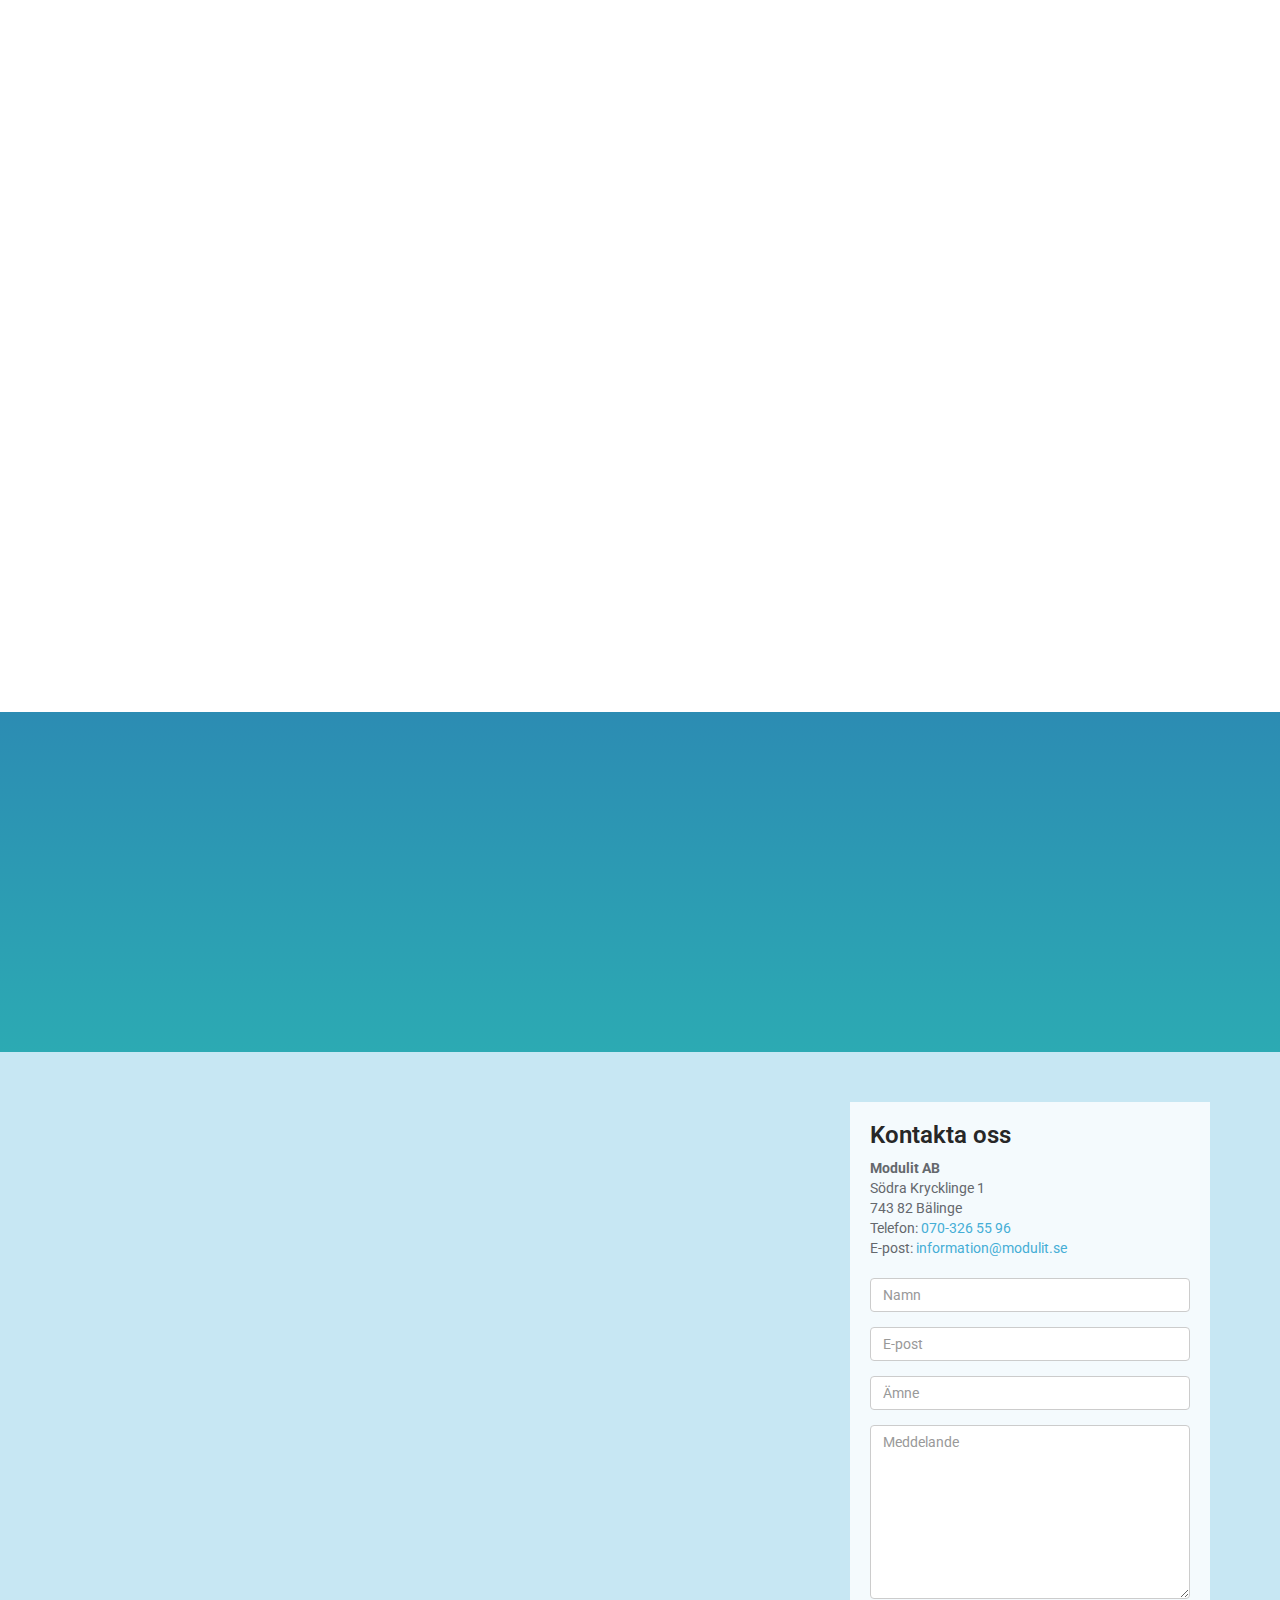
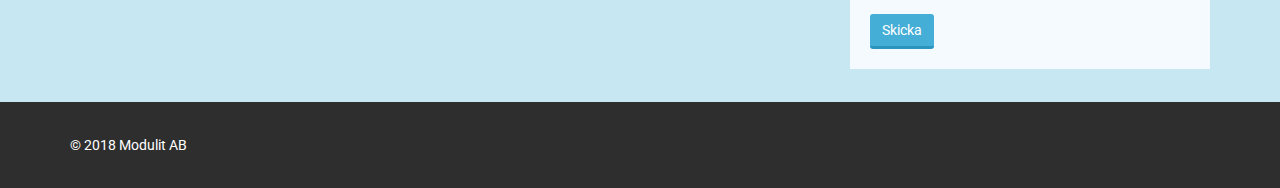
==== commit 9b5c4a40: "Merge branch 'gh-pages' of https://github.com/hi-tek/sbws into gh-pages" ====
--- a/index.html
+++ b/index.html
@@ -278,7 +278,7 @@
                 <p class="text-center wow fadeInDown">Här är några lösningar som vi är extra stolta över.</p>
             </div>
 			<div class="row">
-				<div class="col-sm-12 col-md-2 col-md-offset-3">
+				<div class="col-sm-6 col-md-3 col-md-offset-3">
 					<div class="team-member wow fadeInUp" data-wow-duration="400ms" data-wow-delay="000ms">
 						<div class="team-img">
 							<img class="img-responsive" src="images/portfolio/Both.jpg" alt="">
@@ -295,7 +295,7 @@
 						</ul>
 					</div>
 				</div>
-				<div class="col-sm-12 col-md-2">
+				<div class="col-sm-6 col-md-3">
 					<div class="team-member wow fadeInUp" data-wow-duration="400ms" data-wow-delay="100ms">
 						<div class="team-img">
 							<img class="img-responsive" src="images/portfolio/E-Fast-orderimport.jpg" alt="">
@@ -307,19 +307,6 @@
 					    <p>Vi har levererat stora delar av e-handelslösningen för en kund som säljer produkter till företag runt om i Europa.</p>
 					    <p>Systemet är byggt på en artikel&shy;databas för de produkter som företaget säljer, med möjlighet till orderläggning online.</p>
 					    <p>I systemets administrativa del hanteras de centrala rutinerna rörande företagets produkter, leverantörer, översättning, lager&shy;hantering och offerter. Systemet är integrerat med Visma Administration.</p>
-					</div>
-				</div>
-				<div class="col-sm-12 col-md-2">
-					<div class="team-member wow fadeInUp" data-wow-duration="400ms" data-wow-delay="200ms">
-						<div class="team-img">
-							<img class="img-responsive" src="images/portfolio/E-Fast-orderimport.jpg" alt="">
-						</div>
-						<div class="team-info">
-							<h3>E-Fast orderimport</h3>
-							<span>Integration, automation</span>
-						</div>
-						<p>Manuell sammanställning och inskrivning av ordrar i administrativa system är ett tidskrävande och monotont arbete med risk för felinmatningar.</p>
-						<p>E-Fast är ett system för orderimport som läser in och sammanställer information från ett flertal olika källor och format. E-Fast är integrerat med Visma Administration och den sammanställda informationen läggs in som ordrar i ekonomisystemet.</p>
 					</div>
 				</div>
 			</div>
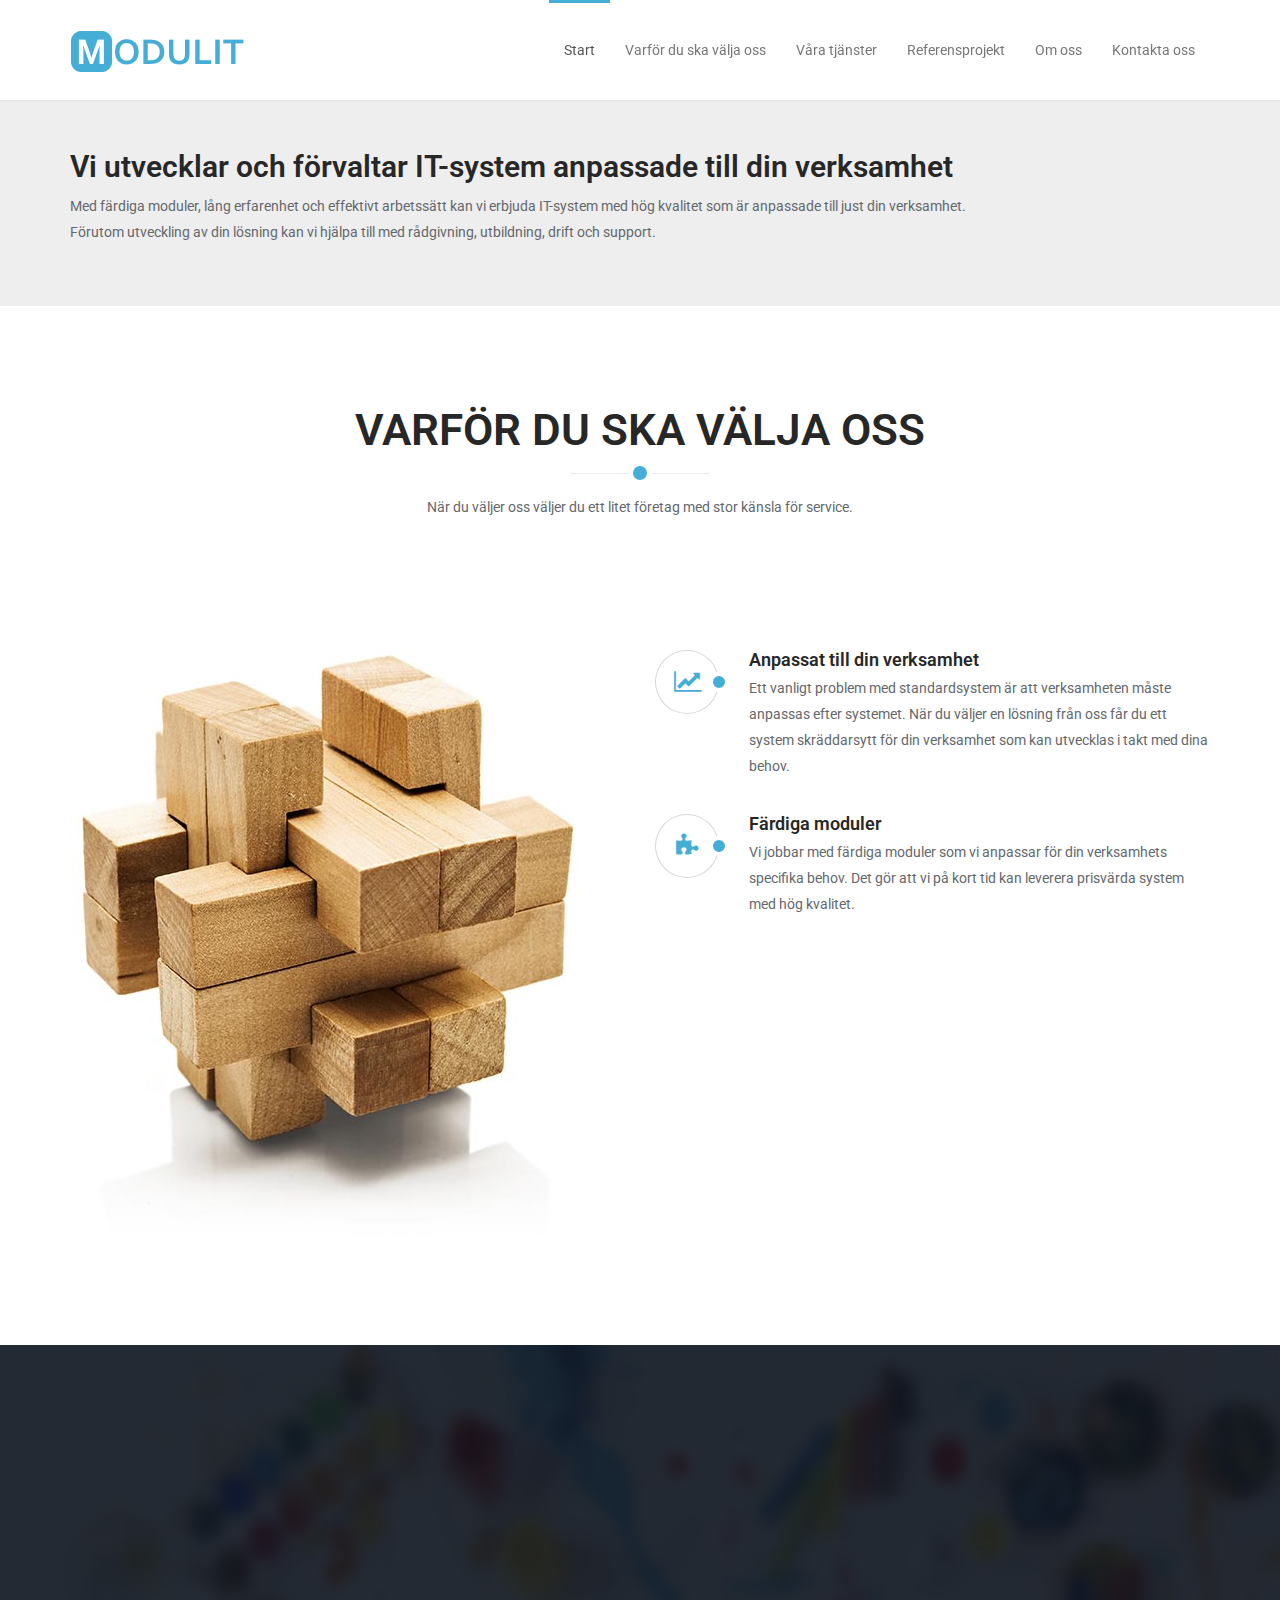
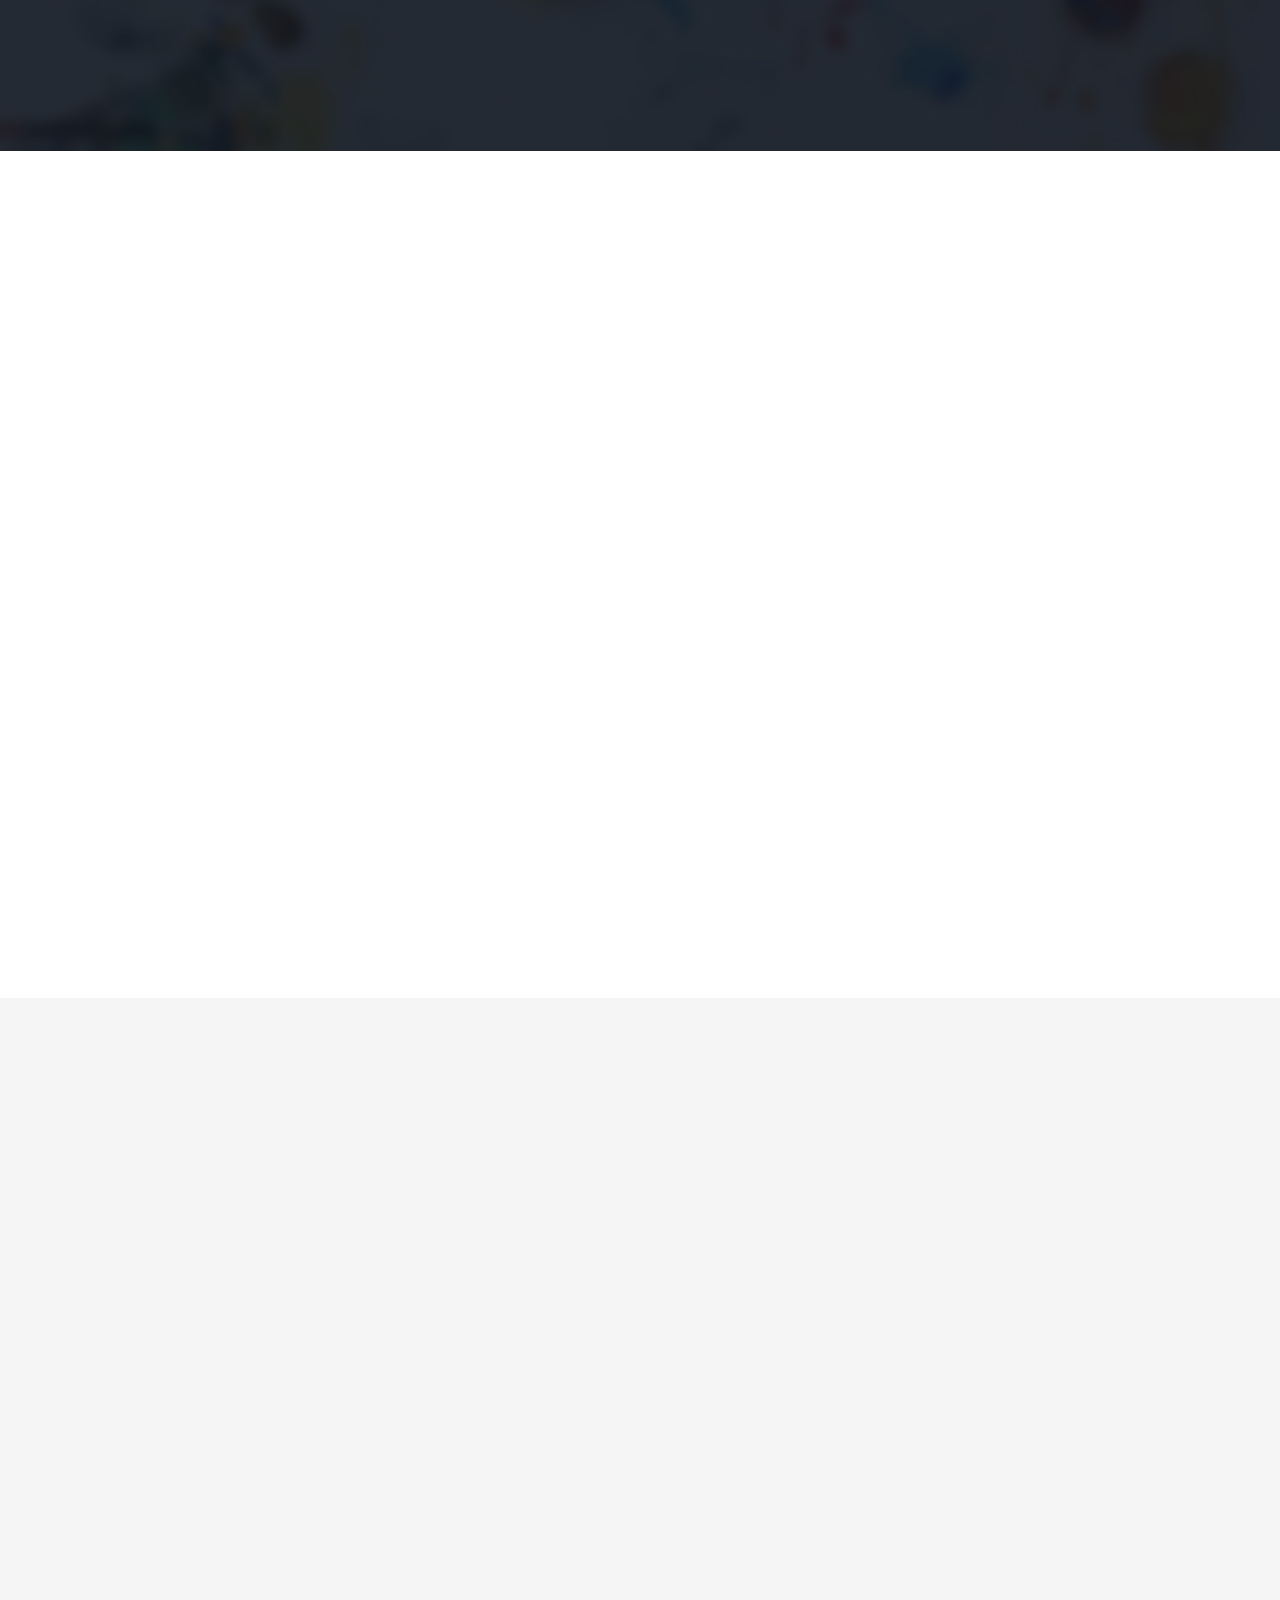
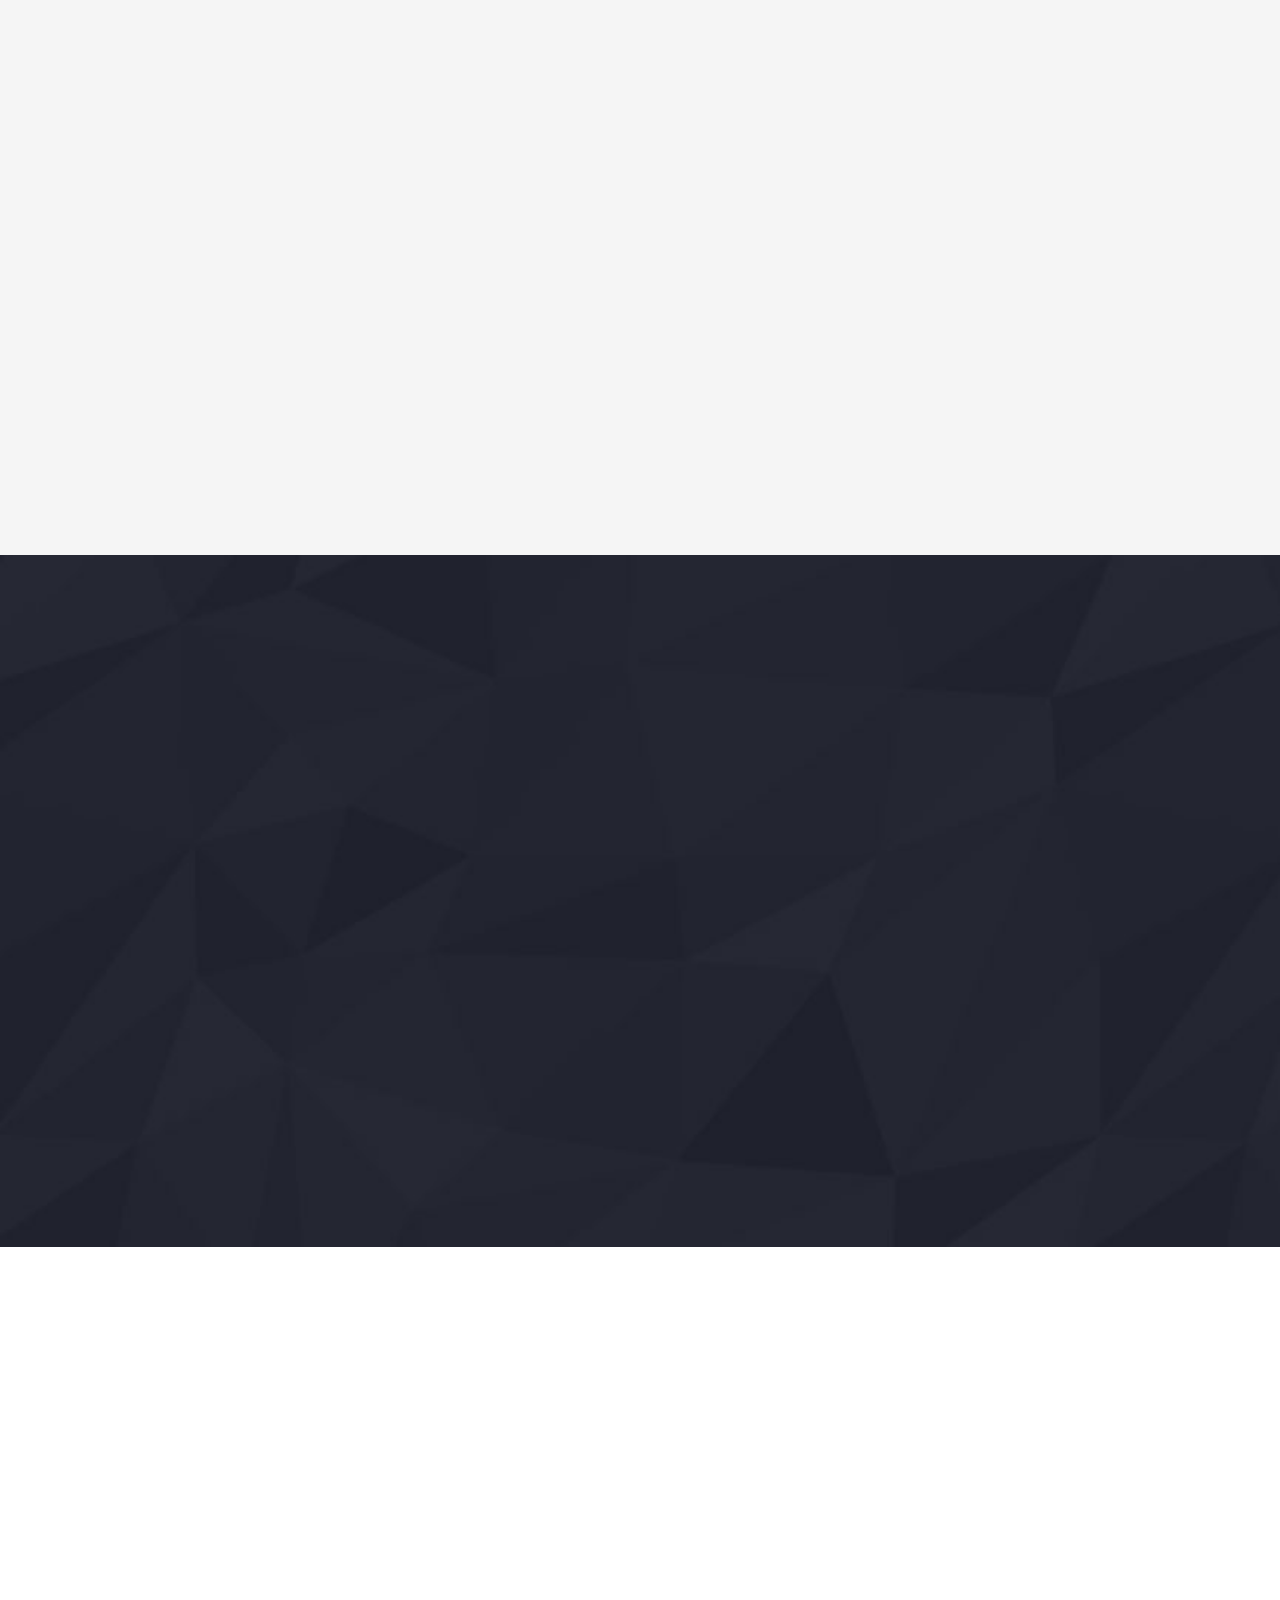
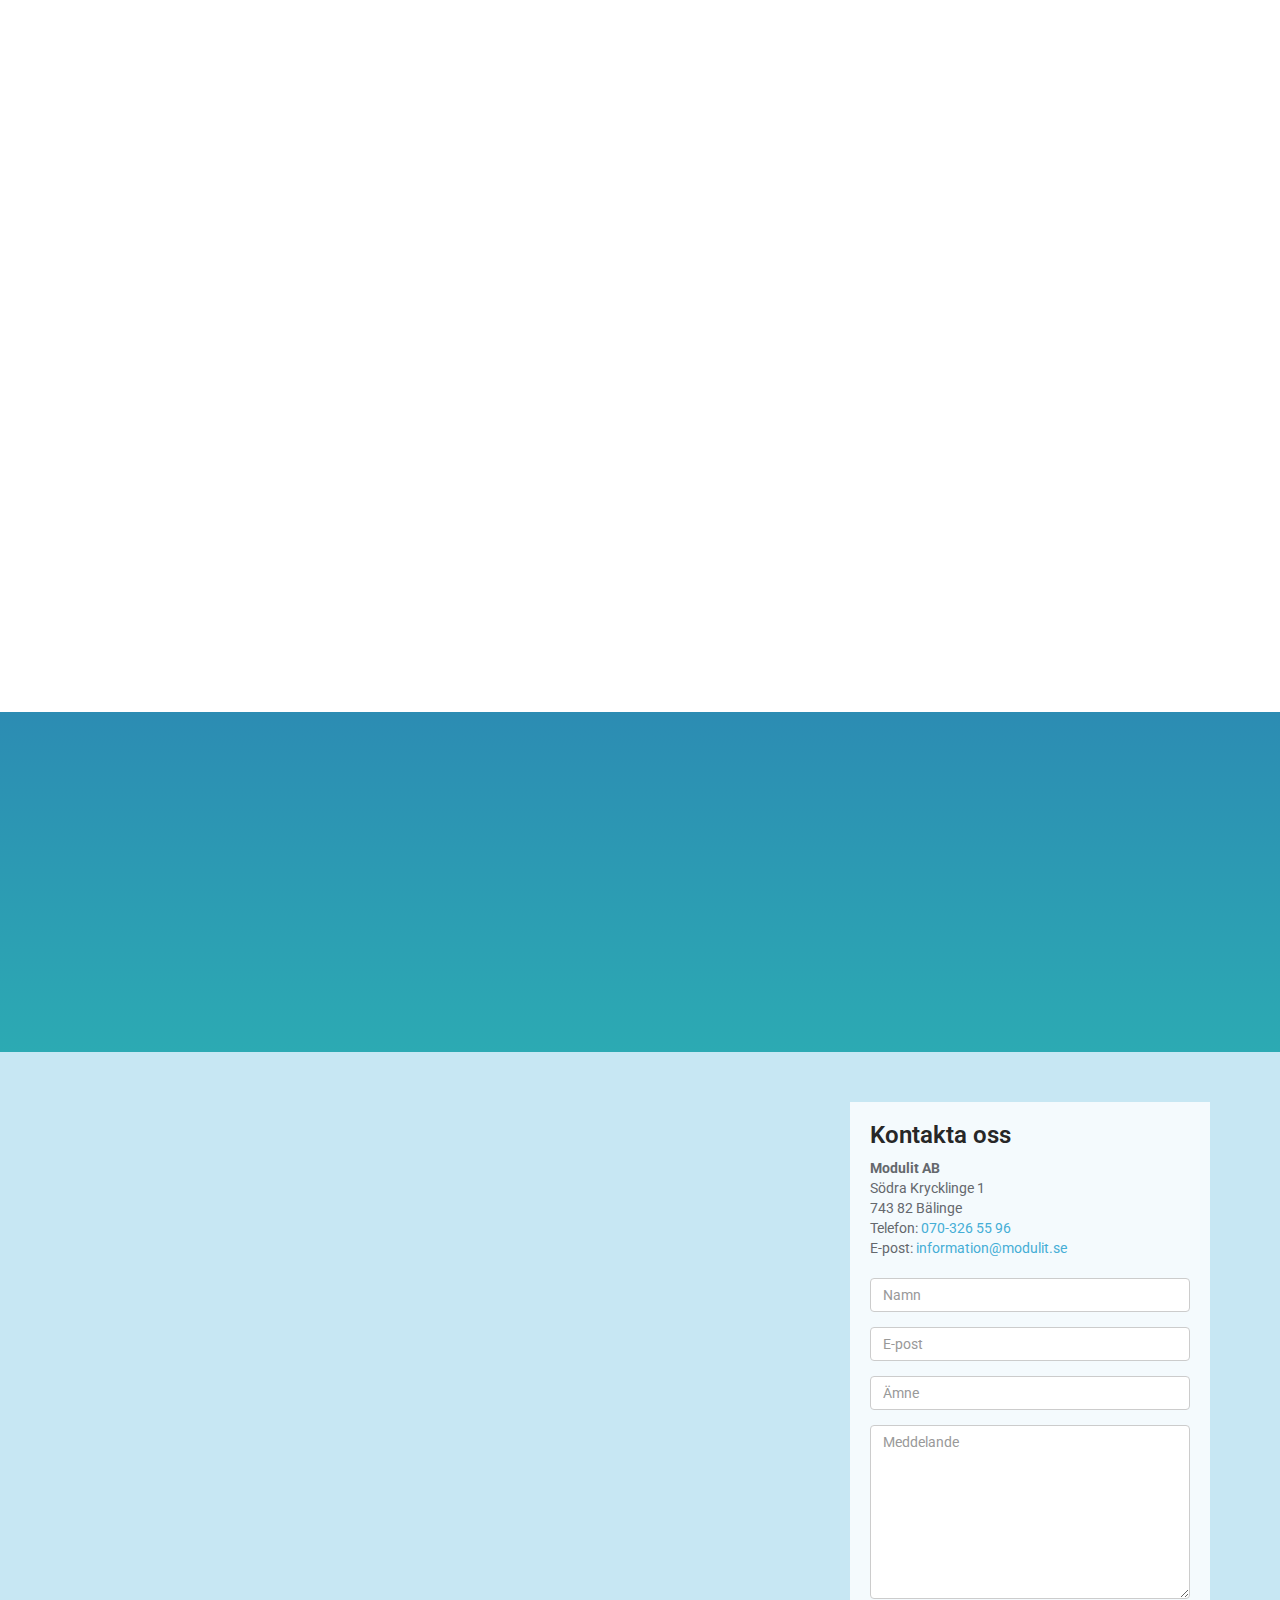
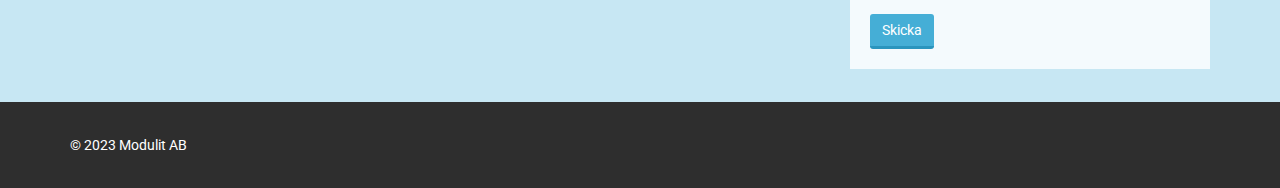
==== commit c4f9dd60: "Update index.html" ====
--- a/index.html
+++ b/index.html
@@ -291,7 +291,7 @@
 						<p>Med systemstödet förenklas arbets&shy;processen för läkarna. För patient&shy;erna innebär det att de kan få tillgång till hjälpmedlet snabbare. Samtidigt
 						kan eko&shy;nomiavdelningen följa upp kostnader och avvikelser inför framtida upphandlingar.</p>
 						<ul class="social-icons">
-							<li><a href="http://www.akademiska.se/sv/Verksamheter/Ortopedi/"><i class="fa fa-link"></i></a></li>
+							<li><a href="https://www.akademiska.se/sv/Verksamheter/Ortopedi/"><i class="fa fa-link"></i></a></li>
 						</ul>
 					</div>
 				</div>
@@ -465,7 +465,7 @@
         <div class="container">
             <div class="row">
                 <div class="col-sm-6">
-                    &copy; 2018 Modulit AB
+                    &copy; 2023 Modulit AB
                 </div>
             </div>
         </div>
@@ -473,7 +473,7 @@
 
     <script src="js/jquery.js"></script>
     <script src="js/bootstrap.min.js"></script>
-    <script src="http://maps.google.com/maps/api/js?key=AIzaSyDTxiNW3r80LkGfqLS70U1Lk9Ip225i6QQ"></script>
+    <script src="https://maps.google.com/maps/api/js?key=AIzaSyDTxiNW3r80LkGfqLS70U1Lk9Ip225i6QQ"></script>
     <script src="js/owl.carousel.min.js"></script>
     <script src="js/jquery.prettyPhoto.js"></script>
     <script src="js/jquery.isotope.min.js"></script>
@@ -491,4 +491,4 @@
     </script>
 
 </body>
-</html>+</html>
--- a/css/main.css
+++ b/css/main.css
@@ -1,4 +1,4 @@
-@import url(http://fonts.googleapis.com/css?family=Roboto:400,300,100,700,100italic,300italic,400italic,700italic);
+@import url(https://fonts.googleapis.com/css?family=Roboto:400,300,100,700,100italic,300italic,400italic,700italic);
 /*
 Template Name: Multi
 Version: 1.0
